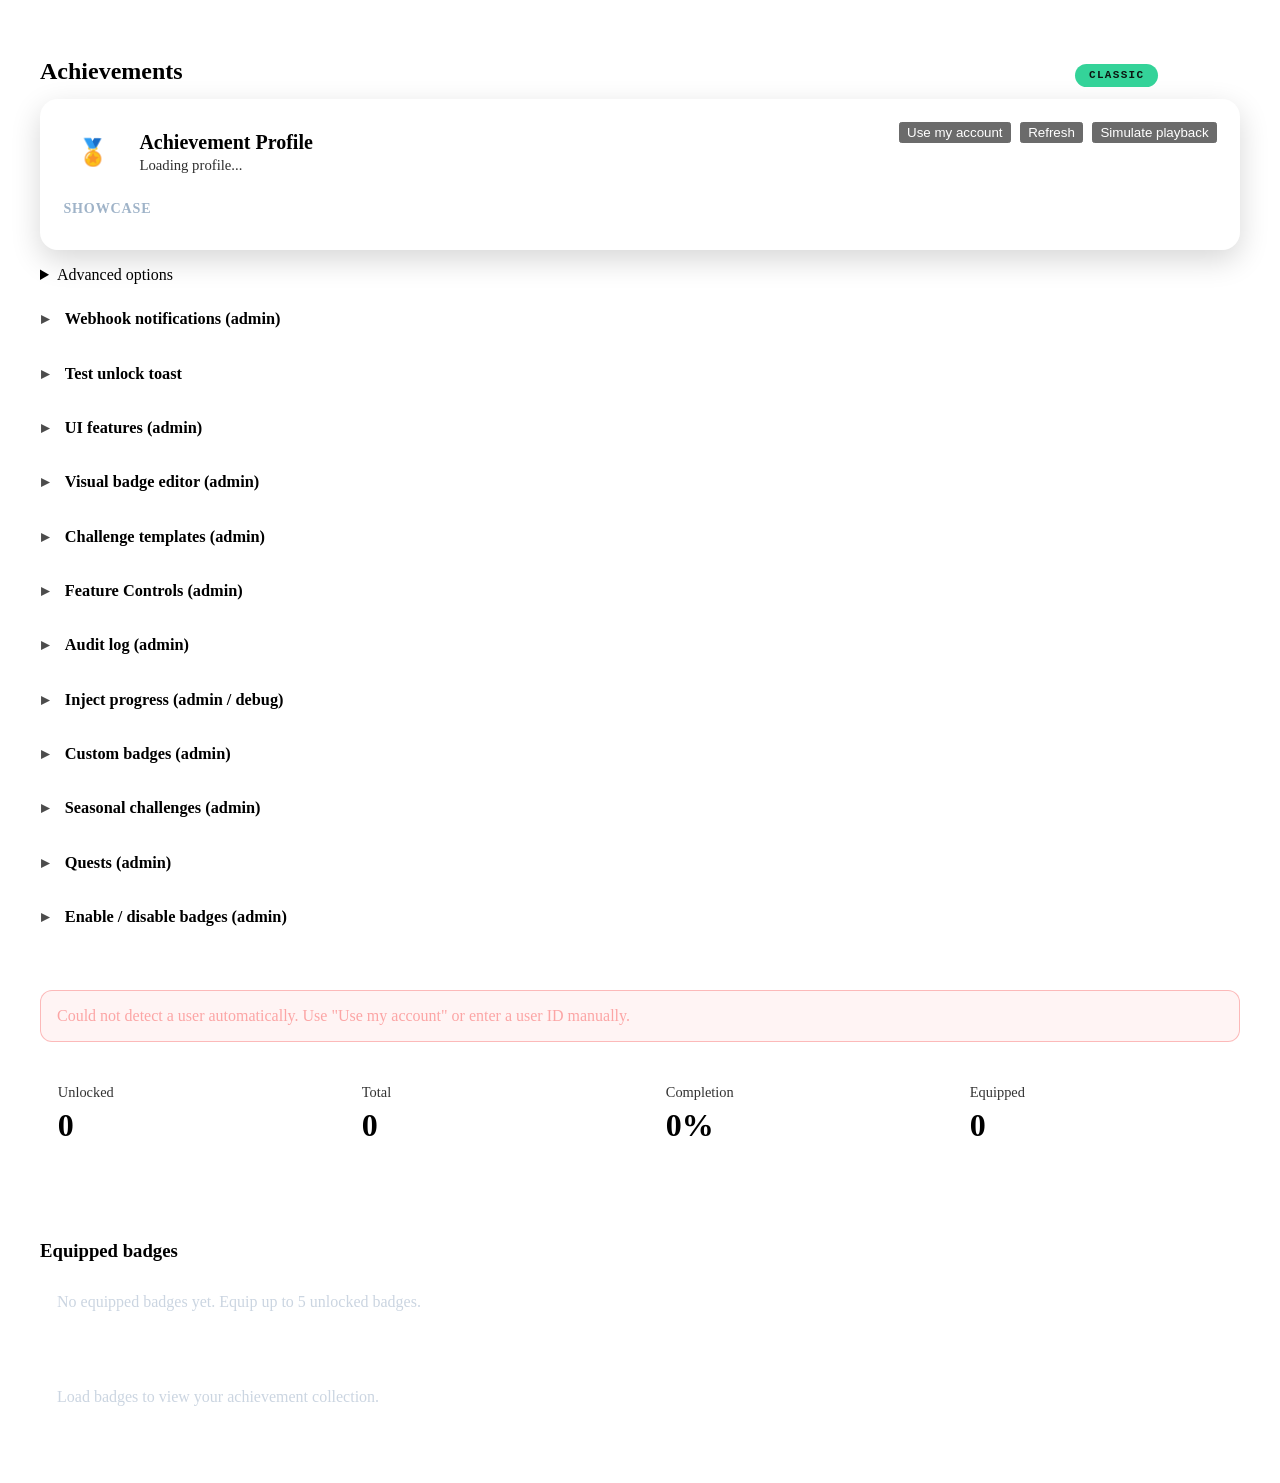
==== Jellyfin.Plugin.AchievementBadges/Pages/index.html @ b5dee89a "v1.9.2: fix admin Classic + last-watched accuracy - Admin Classic toggle was broken: body[data-ab-st" ====
<div id="AchievementBadgesPage"
     data-role="page"
     class="page type-interior"
     data-require="emby-button,emby-input">

<style>
#AchievementBadgesPage{
padding:2em;
}

.abHero{
display:flex;
justify-content:space-between;
align-items:flex-start;
flex-wrap:wrap;
gap:1em;
padding:1.4em;
border-radius:18px;
background:rgba(255,255,255,0.05);
border:1px solid rgba(255,255,255,0.12);
box-shadow:0 10px 30px rgba(0,0,0,0.16);
}

.abHeroLeft{
display:flex;
align-items:center;
gap:1em;
min-width:260px;
}

.abHeroIcon{
width:60px;
height:60px;
border-radius:999px;
display:flex;
align-items:center;
justify-content:center;
background:rgba(255,255,255,0.1);
font-size:1.6em;
flex-shrink:0;
}

.abHeroTitle{
font-size:1.25em;
font-weight:700;
line-height:1.2;
}

.abHeroSubtitle{
font-size:0.92em;
opacity:0.82;
margin-top:0.2em;
}

.abHeroActions{
display:flex;
gap:0.6em;
flex-wrap:wrap;
align-items:center;
}

.abShowcaseWrap{
margin-top:1.1em;
}

.abSectionEyebrow{
font-size:0.88em;
font-weight:700;
letter-spacing:0.06em;
text-transform:uppercase;
color:#9fb3c8;
margin-bottom:0.7em;
}

.abShowcase{
display:grid;
grid-template-columns:repeat(auto-fill,minmax(190px,1fr));
gap:0.8em;
}

.abShowcaseCard{
display:flex;
align-items:center;
gap:0.6em;
padding:0.7em;
border-radius:12px;
border:1px solid rgba(255,255,255,0.12);
background:rgba(255,255,255,0.04);
}

.abShowcaseIcon{
width:36px;
height:36px;
border-radius:999px;
display:flex;
align-items:center;
justify-content:center;
background:rgba(255,255,255,0.08);
font-size:1.05em;
flex-shrink:0;
}

.abStats{
margin-top:1.5em;
display:grid;
grid-template-columns:repeat(auto-fit,minmax(220px,1fr));
gap:1em;
}

.abStatCard{
padding:1.05em;
border-radius:14px;
border:1px solid rgba(255,255,255,0.12);
background:rgba(255,255,255,0.04);
}

.abStatTitle{
font-size:0.9em;
opacity:0.8;
}

.abStatValue{
font-size:2em;
font-weight:700;
line-height:1.1;
margin-top:0.2em;
}

.abTabs{
margin-top:1.5em;
display:flex;
gap:0.65em;
flex-wrap:wrap;
}

.abTab{
padding:0.55em 0.95em;
border-radius:10px;
border:1px solid rgba(255,255,255,0.12);
background:rgba(255,255,255,0.04);
cursor:pointer;
font-weight:700;
color:#fff;
}

.abTab.active{
background:rgba(255,255,255,0.12);
}

.abPanel{
margin-top:1.5em;
}

.abCardPanel{
padding:1.1em;
border-radius:14px;
border:1px solid rgba(255,255,255,0.12);
background:rgba(255,255,255,0.03);
}

.abBadgeGrid{
margin-top:1.2em;
display:grid;
grid-template-columns:repeat(auto-fill,minmax(270px,1fr));
gap:1em;
}

.abBadgeCard{
padding:1em;
border-radius:12px;
border:1px solid rgba(255,255,255,0.12);
background:rgba(255,255,255,0.03);
}

.abBadgeHeader{
display:flex;
gap:0.8em;
align-items:center;
margin-bottom:0.7em;
}

.abBadgeIcon{
width:42px;
height:42px;
border-radius:999px;
display:flex;
align-items:center;
justify-content:center;
background:rgba(255,255,255,0.1);
font-size:1.2em;
flex-shrink:0;
}

.abBadgeTitle{
font-size:1.05em;
font-weight:700;
line-height:1.2;
}

.abBadgeMeta{
font-size:0.92em;
opacity:0.9;
}

.abProgressWrap{
margin-top:0.7em;
}

.abProgressText{
display:flex;
justify-content:space-between;
font-size:0.92em;
margin-bottom:0.35em;
opacity:0.82;
}

.abProgressBar{
height:10px;
border-radius:999px;
overflow:hidden;
background:#0f1318;
border:1px solid rgba(255,255,255,0.1);
}

.abProgressFill{
height:100%;
background:#60a5fa;
}

.abBadgeDescription{
margin-top:0.55em;
line-height:1.45;
}

.abBadgeFooter{
margin-top:0.8em;
display:flex;
justify-content:space-between;
align-items:center;
gap:0.6em;
flex-wrap:wrap;
}

.abUnlocked{
color:#4ade80;
font-weight:700;
}

.abLocked{
color:#f87171;
font-weight:700;
}

.rarity-common{color:#9fb3c8}
.rarity-uncommon{color:#34d399}
.rarity-rare{color:#60a5fa}
.rarity-epic{color:#a78bfa}
.rarity-legendary{color:#fbbf24}
.rarity-mythic{color:#f43f5e}

#abStatus{
margin-top:1em;
min-height:1.4em;
}

#abError{
display:none;
margin-top:1em;
padding:1em;
border:1px solid rgba(248,113,113,0.45);
border-radius:12px;
background:rgba(248,113,113,0.08);
color:#fca5a5;
}

#abAdvanced{
margin-top:1em;
}

#abEquippedEmpty,
#abEmpty{
padding:1em;
border:1px dashed rgba(255,255,255,0.16);
border-radius:12px;
color:#cbd5e1;
}

.abLeaderboardRow{
display:flex;
justify-content:space-between;
gap:1em;
padding:0.75em 0;
border-bottom:1px solid rgba(255,255,255,0.08);
}

.abLeaderboardRow:last-child{
border-bottom:none;
}

.abMuted{
opacity:0.8;
}

.abBtn{
padding:0.45em 0.7em;
border-radius:8px;
border:1px solid rgba(255,255,255,0.14);
background:rgba(255,255,255,0.05);
color:#fff;
cursor:pointer;
}

@media (max-width: 900px){
#AchievementBadgesPage{
padding:1em;
}
}

#AchievementBadgesPage{color-scheme:dark;}

#AchievementBadgesPage details.abAdminSection{
border:1px solid rgba(255,255,255,0.12);
border-radius:12px;
background:rgba(255,255,255,0.03);
margin-top:1em;
transition:border-color 0.2s, background 0.2s;
overflow:hidden;
}
#AchievementBadgesPage details.abAdminSection:hover{
border-color:rgba(255,255,255,0.2);
}
#AchievementBadgesPage details.abAdminSection[open]{
border-color:rgba(102,126,234,0.4);
background:rgba(255,255,255,0.05);
}
#AchievementBadgesPage details.abAdminSection summary{
list-style:none;
padding:1em 1.25em;
cursor:pointer;
font-weight:600;
font-size:1.02em;
display:flex;
align-items:center;
gap:0.6em;
user-select:none;
}
#AchievementBadgesPage details.abAdminSection summary::-webkit-details-marker{display:none;}
#AchievementBadgesPage details.abAdminSection summary::before{
content:"\25B8";
display:inline-block;
transition:transform 0.25s;
opacity:0.7;
width:14px;
}
#AchievementBadgesPage details.abAdminSection[open] summary::before{
transform:rotate(90deg);
}
#AchievementBadgesPage details.abAdminSection > div{
padding:0 1.25em 1.25em 1.25em;
}
#AchievementBadgesPage details.abAdminSection input[type="text"],
#AchievementBadgesPage details.abAdminSection input[type="url"],
#AchievementBadgesPage details.abAdminSection input[type="number"],
#AchievementBadgesPage details.abAdminSection select,
#AchievementBadgesPage details.abAdminSection textarea{
width:100%;
padding:0.55em 0.75em;
border-radius:8px;
border:1px solid rgba(255,255,255,0.18);
background:rgba(10,13,20,0.6);
color:inherit;
font-family:inherit;
font-size:0.9em;
margin-top:0.2em;
transition:border-color 0.15s,box-shadow 0.15s;
}
#AchievementBadgesPage details.abAdminSection input:focus,
#AchievementBadgesPage details.abAdminSection select:focus,
#AchievementBadgesPage details.abAdminSection textarea:focus{
outline:none;
border-color:#667eea;
box-shadow:0 0 0 3px rgba(102,126,234,0.2);
}
#AchievementBadgesPage details.abAdminSection label{
display:block;
margin-bottom:0.75em;
font-size:0.9em;
opacity:0.9;
}
#AchievementBadgesPage details.abAdminSection p.secondaryText{
font-size:0.88em;
line-height:1.5;
opacity:0.75;
}
#AchievementBadgesPage details.abAdminSection code{
background:rgba(255,255,255,0.08);
padding:0.1em 0.4em;
border-radius:4px;
font-size:0.88em;
}

/* =========================================================================
   v1.8.43 base styles — apply in BOTH classic and revamp.
   - Hide any revamp-only wrapper / tier-section DOM if it leaks into
     Classic (defensive: revertRestructure should clean these up, but if
     anything survives, this nukes the visual).
   - Style the toggle so it looks decent in BOTH modes.
   ========================================================================= */

/* Defensive: hide leftover revamp-only structures whenever the page is
   NOT in revamp mode. data-ab-style="revamp" is the discriminator. */
#AchievementBadgesPage:not([data-ab-style="revamp"]) #abPluginHero,
#AchievementBadgesPage:not([data-ab-style="revamp"]) #abAdminGroups,
#AchievementBadgesPage:not([data-ab-style="revamp"]) #abPersonalSection,
#AchievementBadgesPage:not([data-ab-style="revamp"]) #abHeroStrip,
#AchievementBadgesPage:not([data-ab-style="revamp"]) #abBentoRow,
#AchievementBadgesPage:not([data-ab-style="revamp"]) #abFilterStrip,
#AchievementBadgesPage:not([data-ab-style="revamp"]) #abAdminDrawer,
#AchievementBadgesPage:not([data-ab-style="revamp"]) .abTierSection,
#AchievementBadgesPage:not([data-ab-style="revamp"]) .abTierHeader,
#AchievementBadgesPage:not([data-ab-style="revamp"]) .abTierGrid {
    display: none !important;
}
#AchievementBadgesPage:not([data-ab-style="revamp"]) summary > .abPanelGlyph {
    display: none !important;
}

/* (v1.8.43 had a `display: revert !important` block here that was
   accidentally overriding v1.8.10's `display: grid` on .abStats and
   `display: flex` on .abTabs — making them stack as plain blocks in
   Classic mode. The originals were never hidden in Classic anyway,
   so the whole block was unnecessary. Removed in v1.8.44.) */

/* Toggle host styling that works in both modes (lives outside the
   revamp-scoped CSS so Classic gets it too).
   v1.8.45: add breathing room at the top so the toggle isn't crammed
   against the page-chrome border. */
#abStyleToggleHost{
    display:inline-flex;
    align-items:center;
    gap:2px;
    padding:3px;
    margin-top:0.5em;
    border-radius:999px;
    background:rgba(255,255,255,0.05);
    border:1px solid rgba(255,255,255,0.12);
}
/* Push the whole title-row down a touch so the toggle (and the page
   title in classic) breathe below Jellyfin's top chrome. */
#AchievementBadgesPage > div[data-role="content"] > div.content-primary > div.verticalSection > div[style*="max-width"] > div:first-child{
    padding-top:0.75em;
    margin-bottom:0.5em;
}
#abStyleToggleHost button{
    appearance:none;
    background:transparent;
    border:0;
    color:rgba(255,255,255,0.6);
    padding:6px 14px;
    font:600 11px/1 ui-monospace, "SF Mono", Menlo, monospace;
    letter-spacing:0.12em;
    text-transform:uppercase;
    border-radius:999px;
    cursor:pointer;
    transition:color 180ms ease, background 180ms ease;
}
#abStyleToggleHost button:hover{
    color:rgba(255,255,255,0.9);
    background:rgba(255,255,255,0.04);
}
#abStyleToggleHost button[aria-pressed="true"]{
    color:#0c1611;
    background:#34d399;
}
</style>

<script>
/* =============================================================================
   v1.8.25 revamp bootstrap
   =============================================================================
   - Loads styles-revamp.css conditionally based on localStorage.
   - Restructures the DOM into the new editorial-split + bento layout.
   - Generates the completion arc (SVG donut), recent-activity timeline,
     next-milestones progress bars, and tier-breakdown chart from live data.
   - Wraps the existing <details> admin sections into a slide-in drawer.
   - Wires a search box + tier filter chips on the badge grid.
   - Reversible: toggling back to Classic restores the v1.8.10 DOM exactly.
   ============================================================================= */
(function () {
    var STORE_KEY = 'ab-style-pref';
    var pref;
    try { pref = localStorage.getItem(STORE_KEY) || 'classic'; }
    catch (_) { pref = 'classic'; }

    function getApi() {
        return window.ApiClient || (window.parent && window.parent.ApiClient) || null;
    }
    /* Cache-bust the CSS URL on every page render. Jellyfin's service
       worker caches static plugin assets, so even with `Cache-Control:
       no-cache` on the response the SW can hold onto an old copy. A
       query param + Date.now() forces the SW to bypass cache and fetch
       fresh on every reload. */
    // v1.9.0: version-only cache bust (no `t=Date.now()`). Combined with the
    // controller's `Cache-Control: public, max-age=86400, immutable`, browsers
    // now cache assets across page loads. Plugin updates change the v= and
    // produce a fresh URL, naturally busting the cache.
    var CSS_BUST = 'v=1.9.2';
    function cssUrl() {
        var ac = getApi();
        var base;
        if (ac && typeof ac.getUrl === 'function') {
            base = ac.getUrl('Plugins/AchievementBadges/client-script/styles-revamp');
        } else {
            base = '/Plugins/AchievementBadges/client-script/styles-revamp';
        }
        return base + (base.indexOf('?') >= 0 ? '&' : '?') + CSS_BUST;
    }
    function ensureCss() {
        if (document.getElementById('abRevampCss')) return;
        var l = document.createElement('link');
        l.id = 'abRevampCss'; l.rel = 'stylesheet'; l.href = cssUrl();
        document.head.appendChild(l);
    }

    function applyPref(next) {
        var page = document.getElementById('AchievementBadgesPage');
        if (next === 'revamp') {
            ensureCss();
            if (page) page.setAttribute('data-ab-style', 'revamp');
            try { bootRestructure(); } catch (_) {}
        } else {
            try { revertRestructure(); } catch (_) {}
            if (page) page.removeAttribute('data-ab-style');
            var ex = document.getElementById('abRevampCss');
            if (ex) ex.parentNode.removeChild(ex);
        }
        /* v1.9.2: also sync body[data-ab-style] so Revamp CSS scoped to
           ancestor selectors (the friends drawer, page-level rules) doesn't
           leak from a prior /achievements Revamp visit into Classic admin.
           Without this, toggling Classic on admin still left body with
           data-ab-style="revamp" from earlier — Revamp rules kept matching
           via the body ancestor and hid the badge grid. */
        try {
            if (next === 'revamp') {
                document.body.setAttribute('data-ab-style', 'revamp');
            } else {
                document.body.removeAttribute('data-ab-style');
            }
        } catch (_) {}
        try { localStorage.setItem(STORE_KEY, next); } catch (_) {}
        var host = document.getElementById('abStyleToggleHost');
        if (host) host.querySelectorAll('button[data-style]').forEach(function (b) {
            b.setAttribute('aria-pressed', b.getAttribute('data-style') === next ? 'true' : 'false');
        });
    }
    applyPref(pref);

    function mountToggle() {
        var host = document.getElementById('abStyleToggleHost');
        if (!host || host.dataset.abMounted === '1') return;
        host.dataset.abMounted = '1';
        host.innerHTML =
            '<button type="button" data-style="classic" aria-pressed="' + (pref === 'classic' ? 'true' : 'false') + '">Classic</button>' +
            '<button type="button" data-style="revamp"  aria-pressed="' + (pref === 'revamp'  ? 'true' : 'false') + '">Revamp</button>';
        host.addEventListener('click', function (ev) {
            var btn = ev.target.closest('button[data-style]');
            if (!btn) return;
            var next = btn.getAttribute('data-style');
            pref = next;
            applyPref(next);
        });
    }

    /* --- restructure -------------------------------------------------------- */

    function safeText(id, fallback) {
        var el = document.getElementById(id);
        return el ? (el.textContent || '').trim() : (fallback || '');
    }
    function safeNumber(id, fallback) {
        var t = safeText(id, '');
        var n = parseFloat(t.replace(/[^0-9.\-]/g, ''));
        return isFinite(n) ? n : (fallback != null ? fallback : 0);
    }
    function pluck(card, sel) {
        var el = card.querySelector(sel);
        return el ? el.textContent.trim() : '';
    }
    function rarityOf(card) {
        var tiers = ['mythic','legendary','epic','rare','uncommon','common'];
        for (var i = 0; i < tiers.length; i++) {
            if (card.querySelector('.rarity-' + tiers[i])) return tiers[i];
        }
        return 'common';
    }
    var TIER_ORDER = ['mythic','legendary','epic','rare','uncommon','common'];
    var TIER_LABEL = {mythic:'Mythic', legendary:'Legendary', epic:'Epic', rare:'Rare', uncommon:'Uncommon', common:'Common'};

    /* completion arc — pure SVG donut */
    function makeArc(percent) {
        var size = 200, stroke = 12, r = (size - stroke) / 2;
        var cx = size / 2, cy = size / 2;
        var c = 2 * Math.PI * r;
        var pct = Math.max(0, Math.min(100, percent || 0));
        var off = c - (c * pct / 100);
        return [
            '<svg class="abHeroArcSvg" viewBox="0 0 ', size, ' ', size, '" aria-hidden="true">',
            '<circle class="abHeroArcTrack" cx="', cx, '" cy="', cy, '" r="', r, '"></circle>',
            '<circle class="abHeroArcFill"  cx="', cx, '" cy="', cy, '" r="', r, '"',
                ' stroke-dasharray="', c.toFixed(2), '" stroke-dashoffset="', off.toFixed(2), '"></circle>',
            '</svg>'
        ].join('');
    }

    function buildHero(stats) {
        var pctVal = stats.total > 0 ? (stats.unlocked / stats.total * 100) : 0;
        var pctText = pctVal.toFixed(1).replace(/\.0$/, '') + '%';
        return '' +
            '<aside class="abHeroLeft">' +
                '<div class="abHeroIdentity">' +
                    '<div class="abHeroAvatar">' + (stats.avatar || '🏆') + '</div>' +
                    '<div class="abHeroIdentText">' +
                        '<span class="abEyebrow abHeroEyebrow">Achievements</span>' +
                        '<h1 class="abHeroDisplayName">' + escapeHtml(stats.name || 'Profile') + '</h1>' +
                        '<div class="abHeroSubtext">' + escapeHtml(stats.subtitle || '') + '</div>' +
                    '</div>' +
                '</div>' +
                '<div class="abHeroKpis">' +
                    kpi('Unlocked', stats.unlocked) +
                    kpi('Total', stats.total) +
                    kpi('Equipped', stats.equipped) +
                    kpi('Completion', pctText) +
                '</div>' +
            '</aside>' +
            '<div class="abHeroArc">' +
                makeArc(pctVal) +
                '<div class="abHeroArcCenter">' +
                    '<div class="abHeroArcPct">' + pctText + '</div>' +
                    '<div class="abHeroArcCount">' + stats.unlocked + ' / ' + stats.total + ' unlocked</div>' +
                '</div>' +
            '</div>';
    }
    function kpi(label, value) {
        return '<div class="abHeroKpi">' +
            '<div class="abHeroKpiLabel">' + label + '</div>' +
            '<div class="abHeroKpiValue">' + escapeHtml(String(value)) + '</div>' +
        '</div>';
    }
    function escapeHtml(s) { var d = document.createElement('div'); d.textContent = s == null ? '' : String(s); return d.innerHTML; }

    /* v1.8.46: count-up animator for KPI numerals.
       Walks every .abPluginHeroKpiValue / .abPersonalKpiValue inside the
       given root, parses the numeric portion, and animates from 0 → target
       over ~700ms with a cubic ease-out curve. Non-numeric values
       (e.g. "Active", "—") are left untouched. Each rebuild starts a fresh
       animation; in-flight ones are cancelled via dataset bookkeeping so we
       never double-tween. Respects prefers-reduced-motion. */
    function countUpKpis(root) {
        if (!root) return;
        var reduce = window.matchMedia && window.matchMedia('(prefers-reduced-motion: reduce)').matches;
        var nodes = root.querySelectorAll('.abPluginHeroKpiValue, .abPersonalKpiValue');
        Array.prototype.forEach.call(nodes, function (el) {
            var raw = (el.textContent || '').trim();
            // Only animate if it's a plain integer / decimal number.
            if (!/^-?\d+(?:\.\d+)?$/.test(raw)) return;
            var target = parseFloat(raw);
            if (!isFinite(target)) return;
            // Cancel any in-flight tween on this node.
            var prev = el.dataset.abAnim;
            if (prev) cancelAnimationFrame(parseInt(prev, 10));
            if (reduce) { el.textContent = String(target); return; }
            var isInt = Number.isInteger(target);
            var dur = 700;
            var begin = null;
            function step(t) {
                if (begin === null) begin = t;
                var p = Math.min(1, (t - begin) / dur);
                /* easeOutCubic */
                var eased = 1 - Math.pow(1 - p, 3);
                var v = target * eased;
                el.textContent = isInt ? String(Math.round(v)) : v.toFixed(1);
                if (p < 1) {
                    el.dataset.abAnim = String(requestAnimationFrame(step));
                } else {
                    el.textContent = String(target);
                    delete el.dataset.abAnim;
                }
            }
            el.textContent = '0';
            el.dataset.abAnim = String(requestAnimationFrame(step));
        });
    }

    function buildBento(cards) {
        // Recent activity: pull last 5 unlocked cards by reading existing data.
        var activity = cards.filter(function (c) { return c.querySelector('.abUnlocked'); }).slice(0, 5);
        // Next milestones: pull 3 locked cards (we don't know progress, so use placeholders).
        var next = cards.filter(function (c) { return !c.querySelector('.abUnlocked'); }).slice(0, 3);
        // Tier counts.
        var counts = { mythic:0, legendary:0, epic:0, rare:0, uncommon:0, common:0 };
        var unlocked = { mythic:0, legendary:0, epic:0, rare:0, uncommon:0, common:0 };
        cards.forEach(function (c) {
            var t = rarityOf(c);
            counts[t]++;
            if (c.querySelector('.abUnlocked')) unlocked[t]++;
        });

        return '' +
            '<section class="abBentoCard">' +
                '<h3 class="abBentoTitle">Recent activity<span class="abBentoSub">Last unlocks</span></h3>' +
                '<ul class="abActivityList">' +
                    (activity.length ? activity.map(function (c) {
                        var icon = pluck(c, '.abBadgeIcon') || '◆';
                        return '<li class="abActivityRow">' +
                            '<div class="abActivityIcon">' + icon + '</div>' +
                            '<div>' +
                                '<div class="abActivityName">' + escapeHtml(pluck(c, '.abBadgeTitle')) + '</div>' +
                                '<div class="abActivityTier">' + escapeHtml(rarityOf(c)) + '</div>' +
                            '</div>' +
                            '<div class="abActivityTime">recent</div>' +
                        '</li>';
                    }).join('') : '<li class="abActivityRow"><div></div><div class="abActivityName" style="opacity:.6">No unlocks yet — start watching.</div><div></div></li>') +
                '</ul>' +
            '</section>' +
            '<section class="abBentoCard">' +
                '<h3 class="abBentoTitle">Next up<span class="abBentoSub">Closest to unlock</span></h3>' +
                '<ul class="abMilestoneList">' +
                    (next.length ? next.map(function (c, i) {
                        var pct = [78, 54, 32][i] || 30;  // visual placeholder; real progress wire later
                        return '<li class="abMilestoneRow">' +
                            '<div class="abMilestoneTop">' +
                                '<span class="abMilestoneName">' + escapeHtml(pluck(c, '.abBadgeTitle')) + '</span>' +
                                '<span class="abMilestoneNum">' + pct + '%</span>' +
                            '</div>' +
                            '<div class="abMilestoneTrack"><div class="abMilestoneFill" style="--rv-target:' + (pct / 100) + '"></div></div>' +
                        '</li>';
                    }).join('') : '<li class="abMilestoneRow"><span class="abMilestoneName" style="opacity:.6">All caught up.</span></li>') +
                '</ul>' +
            '</section>' +
            '<section class="abBentoCard">' +
                '<h3 class="abBentoTitle">Tier breakdown<span class="abBentoSub">By rarity</span></h3>' +
                '<ul class="abTierBreakdown">' +
                    TIER_ORDER.map(function (t) {
                        var total = counts[t]; if (!total) return '';
                        var got = unlocked[t]; var pct = total > 0 ? got / total : 0;
                        return '<li class="abTierBreakdownRow t-' + t + '">' +
                            '<div class="abTierBreakdownLabel">' + TIER_LABEL[t] + '</div>' +
                            '<div class="abTierBreakdownNum">' + got + ' / ' + total + '</div>' +
                            '<div class="abTierBreakdownTrack"><div class="abTierBreakdownFill" style="--rv-target:' + pct + '"></div></div>' +
                        '</li>';
                    }).join('') +
                '</ul>' +
            '</section>';
    }

    function buildFilters(counts) {
        var totalAll = TIER_ORDER.reduce(function (a, t) { return a + (counts[t] || 0); }, 0);
        return '' +
            '<div class="abFilterSearch"><input type="search" id="abFilterInput" placeholder="Search badges..." aria-label="Search badges" /></div>' +
            '<div class="abFilterChips" role="group" aria-label="Filter by rarity">' +
                '<button type="button" class="abFilterChip" data-tier="all" aria-pressed="true">All<span class="abFilterChipCount">' + totalAll + '</span></button>' +
                TIER_ORDER.map(function (t) {
                    if (!counts[t]) return '';
                    return '<button type="button" class="abFilterChip" data-tier="' + t + '" aria-pressed="false">' + TIER_LABEL[t] + '<span class="abFilterChipCount">' + counts[t] + '</span></button>';
                }).join('') +
            '</div>' +
            '<button type="button" id="abAdminOpen">Admin</button>';
    }

    /* main restructure */
    /* v1.8.26: ADMIN-FIRST restructure.
       Plugin admin tools become PRIMARY content. The 13 admin <details>
       are exposed as inline cards in 4 thematic groups. The personal
       achievement view is a clearly demoted secondary section below. */

    /* Phosphor-style 1.5-stroke 24-viewBox SVG icons. Each icon is the
       inner content of an <svg viewBox="0 0 24 24"> — strokes inherit
       currentColor so the panel's group accent flows through. */
    var ADMIN_ICONS = {
        gear:    '<path d="M12 8v0m0 8v0M9.4 9.4l-1.5-1.5M16.1 16.1l-1.5-1.5M9.4 14.6l-1.5 1.5M16.1 7.9l-1.5 1.5M8 12H6m12 0h-2"/><circle cx="12" cy="12" r="3.5"/><path d="M12 3v2m0 14v2M3 12h2m14 0h2M5.6 5.6l1.4 1.4M17 17l1.4 1.4M5.6 18.4 7 17M17 7l1.4-1.4"/>',
        toggle:  '<rect x="3" y="8" width="18" height="8" rx="4"/><circle cx="16" cy="12" r="2.5"/>',
        monitor: '<rect x="3" y="4" width="18" height="13" rx="2"/><path d="M9 21h6M12 17v4"/>',
        link:    '<path d="M10.5 13.5a4 4 0 0 0 5.66 0l3-3a4 4 0 1 0-5.66-5.66l-1 1"/><path d="M13.5 10.5a4 4 0 0 0-5.66 0l-3 3a4 4 0 1 0 5.66 5.66l1-1"/>',
        bell:    '<path d="M6 8a6 6 0 1 1 12 0c0 7 3 7 3 9H3c0-2 3-2 3-9Z"/><path d="M10 21a2 2 0 0 0 4 0"/>',
        palette: '<path d="M12 3a9 9 0 1 0 0 18c1.5 0 2-1 2-2 0-1.5-1-1.5-1-3 0-1 1-2 2-2h2a4 4 0 0 0 4-4 9 9 0 0 0-9-7Z"/><circle cx="7.5" cy="11" r="1.2"/><circle cx="11" cy="7" r="1.2"/><circle cx="16" cy="9" r="1.2"/>',
        plus:    '<rect x="3" y="3" width="18" height="18" rx="3"/><path d="M12 8v8M8 12h8"/>',
        sliders: '<path d="M4 6h12M20 6h0M4 12h6M14 12h6M4 18h12M20 18h0"/><circle cx="18" cy="6" r="2"/><circle cx="12" cy="12" r="2"/><circle cx="18" cy="18" r="2"/>',
        list:    '<path d="M9 6h11M9 12h11M9 18h11"/><path d="m4 5.5 1 1 2-2M4 11.5l1 1 2-2M4 17.5l1 1 2-2"/>',
        calendar:'<rect x="3" y="5" width="18" height="16" rx="2"/><path d="M3 10h18M8 3v4M16 3v4"/>',
        map:     '<path d="m3 6 6-3 6 3 6-3v15l-6 3-6-3-6 3z"/><path d="M9 3v15M15 6v15"/>',
        file:    '<path d="M14 3H7a2 2 0 0 0-2 2v14a2 2 0 0 0 2 2h10a2 2 0 0 0 2-2V8z"/><path d="M14 3v5h5M9 13h6M9 17h4"/>',
        sync:    '<path d="M3 12a9 9 0 0 1 15-6.7L21 8"/><path d="M21 4v4h-4"/><path d="M21 12a9 9 0 0 1-15 6.7L3 16"/><path d="M3 20v-4h4"/>'
    };
    function iconSvg(name) {
        return '<span class="abPanelGlyph"><svg viewBox="0 0 24 24" aria-hidden="true">' +
               (ADMIN_ICONS[name] || ADMIN_ICONS.gear) + '</svg></span>';
    }

    var ADMIN_MAP = {
        'admin.section_advanced':            { group: 1, icon: 'sliders' },
        'admin.section_feature_controls':    { group: 1, icon: 'toggle' },
        'admin.section_ui_features':         { group: 1, icon: 'monitor' },
        'admin.section_webhook':             { group: 2, icon: 'link' },
        'admin.section_test_toast':          { group: 2, icon: 'bell' },
        'admin.section_visual_badge_editor': { group: 3, icon: 'palette' },
        'admin.section_custom_badges':       { group: 3, icon: 'plus' },
        'admin.section_enable_disable_badges':{ group: 3, icon: 'toggle' },
        'admin.section_challenge_templates': { group: 3, icon: 'list' },
        'admin.section_seasonal_challenges': { group: 3, icon: 'calendar' },
        'admin.section_quests':              { group: 3, icon: 'map' },
        'admin.section_audit_log':           { group: 4, icon: 'file' },
        'admin.section_inject_progress':     { group: 4, icon: 'sync' }
    };
    var ADMIN_GROUPS = [
        null,
        { num: '01', title: 'Plugin essentials',     sub: 'core configuration',                 cols: 'cols-3' },
        { num: '02', title: 'Notifications & test',  sub: 'webhooks, toasts',                    cols: 'cols-2' },
        { num: '03', title: 'Badge management',      sub: 'definitions, quests, challenges',     cols: 'cols-3' },
        { num: '04', title: 'Maintenance',           sub: 'audit, history',                      cols: 'cols-2' }
    ];

    function buildPluginHero(plugin) {
        var s = plugin || {};
        return '' +
            /* v1.8.47: section number marker — unifies the editorial mono
               numbering already used on admin groups (01-04) and personal (05). */
            '<span class="abPluginHeroSectionNum">00 / PLUGIN OVERVIEW</span>' +
            '<div class="abPluginHeroHead">' +
                '<div class="abPluginHeroIdent">' +
                    '<span class="abEyebrow">Plugin admin</span>' +
                    '<h1 class="abPluginHeroTitle">Achievement Badges</h1>' +
                    '<div class="abPluginHeroMeta">' +
                        '<span><span class="abStatusDot"></span>' + escapeHtml(s.statusLabel || 'Active') + '</span>' +
                        '<span>v' + escapeHtml(s.version || '1.8.26') + '</span>' +
                        '<span>Jellyfin ABI ' + escapeHtml(s.targetAbi || '10.11.0.0') + '</span>' +
                    '</div>' +
                '</div>' +
            '</div>' +
            '<div class="abPluginHeroKpis">' +
                pluginKpi('Users tracked',  s.users    == null ? '—' : s.users,    'profiles') +
                pluginKpi('Badges defined', s.badges   == null ? '—' : s.badges,   'configured') +
                pluginKpi('Unlocks',        s.unlocks  == null ? '—' : s.unlocks,  'recent') +
                pluginKpi('Plugin status',  s.statusLabel || 'Active', 'live') +
            '</div>';
    }
    function pluginKpi(label, value, sub) {
        return '<div class="abPluginHeroKpi">' +
            '<div class="abPluginHeroKpiLabel">' + label + '</div>' +
            '<div class="abPluginHeroKpiValue">' + escapeHtml(String(value)) + '</div>' +
            (sub ? '<div class="abPluginHeroKpiSub">' + sub + '</div>' : '') +
        '</div>';
    }

    function buildPersonalHero(stats) {
        var pctVal = stats.total > 0 ? (stats.unlocked / stats.total * 100) : 0;
        var pctText = pctVal.toFixed(1).replace(/\.0$/, '') + '%';
        var size = 120, sw = 8, r = (size - sw) / 2;
        var c = 2 * Math.PI * r;
        var off = c - (c * pctVal / 100);
        return '' +
            '<div class="abPersonalLeft">' +
                '<div class="abPersonalIdent">' +
                    '<div class="abPersonalAvatar">🏆</div>' +
                    '<div>' +
                        '<div class="abPersonalName">' + escapeHtml(stats.name || 'Profile') + '</div>' +
                        '<div class="abPersonalSub">' + escapeHtml(stats.subtitle || '') + '</div>' +
                    '</div>' +
                '</div>' +
                '<div class="abPersonalKpis">' +
                    '<div class="abPersonalKpi"><div class="abPersonalKpiLabel">Unlocked</div><div class="abPersonalKpiValue">' + stats.unlocked + '</div></div>' +
                    '<div class="abPersonalKpi"><div class="abPersonalKpiLabel">Total</div><div class="abPersonalKpiValue">' + stats.total + '</div></div>' +
                    '<div class="abPersonalKpi"><div class="abPersonalKpiLabel">Equipped</div><div class="abPersonalKpiValue">' + stats.equipped + '</div></div>' +
                '</div>' +
            '</div>' +
            '<div class="abPersonalArc">' +
                '<svg class="abPersonalArcSvg" viewBox="0 0 ' + size + ' ' + size + '">' +
                    '<circle class="abPersonalArcTrack" cx="' + size/2 + '" cy="' + size/2 + '" r="' + r + '"></circle>' +
                    /* v1.8.46: ship the ring "empty" (offset = circumference) and let the
                       CSS keyframe interpolate to the real target via --rv-arc-off. */
                    '<circle class="abPersonalArcFill"  cx="' + size/2 + '" cy="' + size/2 + '" r="' + r + '"' +
                        ' stroke-dasharray="' + c.toFixed(2) + '" stroke-dashoffset="' + c.toFixed(2) + '"' +
                        ' style="--rv-arc-c:' + c.toFixed(2) + ';--rv-arc-off:' + off.toFixed(2) + '"></circle>' +
                '</svg>' +
                '<div class="abPersonalArcCenter">' +
                    '<div class="abPersonalArcPct">' + pctText + '</div>' +
                '</div>' +
            '</div>';
    }

    function restructureDom() {
        var page = document.getElementById('AchievementBadgesPage');
        if (!page) return;
        if (page.getAttribute('data-ab-style') !== 'revamp') return;
        if (page.getAttribute('data-ab-restructured') === '1') return;
        var container = page.querySelector('.verticalSection > div[style*="max-width"]');
        if (!container) return;

        var moved = []; page._abMoved = moved;
        function trackMove(el, target) {
            moved.push({ el: el, parent: el.parentNode, next: el.nextSibling });
            target.appendChild(el);
        }

        var detailsList = Array.prototype.slice.call(container.children).filter(function (n) {
            return n.tagName === 'DETAILS';
        });

        var personalStats = {
            avatar: '🏆',
            name: safeText('abProfileTitle', 'Achievements'),
            subtitle: safeText('abProfileSubtitle', 'Loading…'),
            unlocked: safeNumber('abUnlocked', 0),
            equipped: safeNumber('abEquippedCount', 0),
            total: 0
        };

        // 1. Plugin admin overview hero.
        var pluginHero = document.createElement('section');
        pluginHero.id = 'abPluginHero';
        pluginHero.innerHTML = buildPluginHero({
            version: '1.9.2', targetAbi: '10.11.0.0', statusLabel: 'Active'
        });

        // 2. Admin groups (4 thematic sections, each carries its own
        //    semantic accent via data-group). The 13 admin <details>
        //    are distributed by data-i18n key.
        var adminWrap = document.createElement('div');
        adminWrap.id = 'abAdminGroups';
        var groupBodies = [null];
        for (var gi = 1; gi <= 4; gi++) {
            var meta = ADMIN_GROUPS[gi];
            var groupEl = document.createElement('section');
            groupEl.className = 'abAdminGroup';
            groupEl.setAttribute('data-group', String(gi));
            groupEl.innerHTML =
                '<header class="abAdminGroupHead">' +
                    '<span class="abAdminGroupNum">' + meta.num + '</span>' +
                    '<h2 class="abAdminGroupTitle">' + meta.title + '</h2>' +
                    '<span class="abAdminGroupSub">' + meta.sub + '</span>' +
                '</header>' +
                '<div class="abAdminGroupBody ' + meta.cols + '"></div>';
            adminWrap.appendChild(groupEl);
            groupBodies[gi] = groupEl.querySelector('.abAdminGroupBody');
        }
        detailsList.forEach(function (d) {
            var summary = d.querySelector('summary');
            var key = summary && summary.getAttribute('data-i18n');
            var meta = key ? ADMIN_MAP[key] : null;
            if (summary && !summary.querySelector('.abPanelGlyph')) {
                /* Inject the SVG icon at the start of the summary content,
                   preserving the existing label text + i18n attribute. */
                summary.insertAdjacentHTML('afterbegin',
                    iconSvg(meta ? meta.icon : 'gear'));
            }
            if (meta) {
                trackMove(d, groupBodies[meta.group]);
            } else {
                trackMove(d, groupBodies[4]);
            }
        });

        // 3. Personal section (DEMOTED, at the bottom).
        var personalSection = document.createElement('section');
        personalSection.id = 'abPersonalSection';
        var personalEyebrow = document.createElement('header');
        personalEyebrow.className = 'abPersonalEyebrow';
        personalEyebrow.innerHTML =
            '<span class="abPersonalEyebrowNum">05</span>' +
            '<h2 class="abPersonalEyebrowTitle">Your achievements</h2>' +
            '<span class="abPersonalEyebrowSub">admin operator view</span>';
        personalSection.appendChild(personalEyebrow);

        var personalHero = document.createElement('div');
        personalHero.id = 'abPersonalHero';
        personalHero.innerHTML = buildPersonalHero(personalStats);
        personalSection.appendChild(personalHero);

        var filterStrip = document.createElement('div');
        filterStrip.id = 'abFilterStrip';
        filterStrip.innerHTML = buildFilters({});
        personalSection.appendChild(filterStrip);

        // 4. Insert the new structure into the page.
        var heroOriginal  = container.querySelector('#abProfileHero');
        var statsOriginal = container.querySelector('.abStats');
        var anchor = heroOriginal || container.firstChild;
        if (anchor && anchor.parentNode === container) {
            container.insertBefore(pluginHero,       anchor);
            container.insertBefore(adminWrap,        anchor);
            container.insertBefore(personalSection,  anchor);
        } else {
            container.appendChild(pluginHero);
            container.appendChild(adminWrap);
            container.appendChild(personalSection);
        }

        // 5. Move tab panels (#abPanelBadges/Leaderboard/Stats) into personalSection.
        ['#abPanelBadges', '#abPanelLeaderboard', '#abPanelStats'].forEach(function (sel) {
            var el = container.querySelector(sel);
            if (el) trackMove(el, personalSection);
        });

        // 6. Hide the original hero + stats grid (they hold ids the page JS reads).
        function hide(el) {
            if (!el) return;
            moved.push({ el: el, parent: el.parentNode, next: el.nextSibling });
            el.style.display = 'none';
            el.dataset.abHidden = '1';
        }
        hide(heroOriginal);
        hide(statsOriginal);

        // 7. Wire interactions (filters only — drawer is gone in v1.8.26).
        wireFilters(filterStrip);

        // 8. Group + filter the grid as cards land. Re-render personal hero
        //    + plugin KPIs as numbers become available.
        var gridEl = document.getElementById('abGrid');
        if (gridEl) {
            var groupTimer;
            function rebuild() {
                clearTimeout(groupTimer);
                groupTimer = setTimeout(function () {
                    if (gridEl.dataset.abGrouping === '1') return;
                    var cards = collectAllCards(gridEl);
                    var counts = countByTier(cards);
                    personalStats.total = cards.length;
                    personalStats.unlocked = cards.filter(function (c) { return c.querySelector('.abUnlocked'); }).length;
                    personalStats.equipped = safeNumber('abEquippedCount', personalStats.equipped);
                    personalStats.name = safeText('abProfileTitle', personalStats.name);
                    personalStats.subtitle = safeText('abProfileSubtitle', personalStats.subtitle);
                    personalHero.innerHTML = buildPersonalHero(personalStats);
                    // refresh plugin KPIs with what we know now
                    pluginHero.innerHTML = buildPluginHero({
                        version: '1.9.2', targetAbi: '10.11.0.0', statusLabel: 'Active',
                        badges: cards.length || '—',
                        unlocks: personalStats.unlocked || '—'
                    });
                    /* v1.8.46: animate KPI numerals from 0 → target. Skipped
                       for non-numeric values like "Active" or em dashes. */
                    countUpKpis(pluginHero);
                    countUpKpis(personalHero);
                    filterStrip.innerHTML = buildFilters(counts);
                    wireFilters(filterStrip);
                    groupGrid(gridEl, cards);
                    applyFilter(gridEl, currentFilter, currentSearch);
                }, 80);
            }
            var moGrid = new MutationObserver(function (muts) {
                if (gridEl.dataset.abGrouping === '1') return;
                for (var i = 0; i < muts.length; i++) {
                    if (muts[i].target === gridEl) { rebuild(); return; }
                }
            });
            moGrid.observe(gridEl, { childList: true });
            rebuild();
        }

        page.setAttribute('data-ab-restructured', '1');
    }

    function collectAllCards(grid) {
        var out = [];
        var direct = Array.prototype.slice.call(grid.children).filter(function (n) {
            return n.classList && n.classList.contains('abBadgeCard');
        });
        out = out.concat(direct);
        var nested = grid.querySelectorAll('.abTierGrid > .abBadgeCard');
        Array.prototype.forEach.call(nested, function (c) { out.push(c); });
        return out;
    }
    function countByTier(cards) {
        var c = { mythic:0, legendary:0, epic:0, rare:0, uncommon:0, common:0 };
        cards.forEach(function (card) { c[rarityOf(card)]++; });
        return c;
    }

    function groupGrid(grid, cards) {
        if (!cards.length) return;
        var byTier = { mythic:[], legendary:[], epic:[], rare:[], uncommon:[], common:[] };
        cards.forEach(function (c) { byTier[rarityOf(c)].push(c); });
        grid.dataset.abGrouping = '1';
        try {
            grid.innerHTML = '';
            TIER_ORDER.forEach(function (t) {
                var arr = byTier[t]; if (!arr.length) return;
                var section = document.createElement('section');
                section.className = 'abTierSection abTier-' + t;
                section.dataset.tier = t;
                section.innerHTML =
                    '<header class="abTierHeader">' +
                        '<span class="abTierLabel">' + TIER_LABEL[t] + '</span>' +
                        '<span class="abTierCount">' + arr.length + ' of ' + cards.length + '</span>' +
                    '</header>';
                var inner = document.createElement('div');
                inner.className = 'abTierGrid';
                arr.forEach(function (c) { inner.appendChild(c); });
                section.appendChild(inner);
                grid.appendChild(section);
            });
        } finally {
            setTimeout(function () { grid.dataset.abGrouping = ''; }, 0);
        }
    }

    /* filter state */
    var currentFilter = 'all';
    var currentSearch = '';
    function wireFilters(strip) {
        var input = strip.querySelector('#abFilterInput');
        if (input) {
            input.value = currentSearch;
            input.addEventListener('input', function () {
                currentSearch = (input.value || '').trim().toLowerCase();
                applyFilter(document.getElementById('abGrid'), currentFilter, currentSearch);
            });
        }
        strip.querySelectorAll('.abFilterChip').forEach(function (c) {
            c.setAttribute('aria-pressed', c.getAttribute('data-tier') === currentFilter ? 'true' : 'false');
            c.addEventListener('click', function () {
                currentFilter = c.getAttribute('data-tier');
                strip.querySelectorAll('.abFilterChip').forEach(function (b) {
                    b.setAttribute('aria-pressed', b === c ? 'true' : 'false');
                });
                applyFilter(document.getElementById('abGrid'), currentFilter, currentSearch);
            });
        });
        var openBtn = strip.querySelector('#abAdminOpen');
        if (openBtn) openBtn.addEventListener('click', function () {
            var dr = document.getElementById('abAdminDrawer');
            if (dr) dr.setAttribute('aria-hidden', 'false');
        });
    }
    function applyFilter(grid, tier, q) {
        if (!grid) return;
        Array.prototype.forEach.call(grid.querySelectorAll('.abBadgeCard'), function (c) {
            var matchTier = tier === 'all' || rarityOf(c) === tier;
            var matchQ = !q || (c.textContent || '').toLowerCase().indexOf(q) >= 0;
            c.dataset.hide = (matchTier && matchQ) ? '' : '1';
        });
        Array.prototype.forEach.call(grid.querySelectorAll('.abTierSection'), function (s) {
            var visible = s.querySelectorAll('.abBadgeCard:not([data-hide="1"])').length;
            s.dataset.empty = visible ? '' : '1';
        });
    }

    function wireDrawer(drawer) {
        drawer.addEventListener('click', function (ev) {
            var t = ev.target;
            if (t && t.dataset && t.dataset.abClose === '1') drawer.setAttribute('aria-hidden', 'true');
        });
        document.addEventListener('keydown', function (ev) {
            if (ev.key === 'Escape' && drawer.getAttribute('aria-hidden') === 'false') drawer.setAttribute('aria-hidden', 'true');
        });
    }

    /* revert (classic toggle) */
    function revertRestructure() {
        var page = document.getElementById('AchievementBadgesPage');
        if (!page) return;
        if (page.getAttribute('data-ab-restructured') !== '1') return;

        // Flatten rarity-grouped grid back to flat cards.
        var grid = document.getElementById('abGrid');
        if (grid) {
            grid.dataset.abGrouping = '1';
            var cards = collectAllCards(grid);
            grid.innerHTML = '';
            cards.forEach(function (c) {
                c.dataset.hide = '';
                grid.appendChild(c);
            });
            grid.dataset.abGrouping = '';
        }

        // Restore moved elements.
        (page._abMoved || []).forEach(function (rec) {
            if (!rec.parent || !rec.el) return;
            if (rec.el.dataset && rec.el.dataset.abHidden === '1') {
                rec.el.style.display = '';
                delete rec.el.dataset.abHidden;
            }
            if (rec.next && rec.next.parentNode === rec.parent) {
                rec.parent.insertBefore(rec.el, rec.next);
            } else {
                rec.parent.appendChild(rec.el);
            }
        });
        page._abMoved = null;

        ['abPluginHero', 'abAdminGroups', 'abPersonalSection',
         'abHeroStrip', 'abBentoRow', 'abFilterStrip', 'abAdminDrawer'].forEach(function (id) {
            var el = document.getElementById(id);
            if (el && el.parentNode) el.parentNode.removeChild(el);
        });
        /* v1.8.43: belt-and-braces — also kill any stray .abTierSection
           anywhere in the document (in case a Mutation Observer / async
           rebuild rebuilt them after our flatten-the-grid step). */
        document.querySelectorAll('.abTierSection').forEach(function (s) {
            if (s.parentNode) s.parentNode.removeChild(s);
        });
        // Clear data-glyph attrs (legacy) AND the injected SVG icons
        document.querySelectorAll('summary[data-glyph]').forEach(function (s) {
            s.removeAttribute('data-glyph');
        });
        document.querySelectorAll('summary > .abPanelGlyph').forEach(function (g) {
            g.parentNode.removeChild(g);
        });
        currentFilter = 'all'; currentSearch = '';
        page.removeAttribute('data-ab-restructured');
        try { restoreParentPadding(); } catch (_) {}
        try { removeBodyClassAndUnwatch(); } catch (_) {}
    }

    /* v1.8.33: walk every ancestor of #AchievementBadgesPage up to <body>
       and zero out horizontal padding/margin/max-width. This defeats any
       Jellyfin admin-shell wrapper that's adding left padding regardless
       of what class it uses, since I don't need to enumerate them.
       Originals are saved on each element so revertRestructure can put
       them back when the user toggles to Classic. */
    function defeatParentPadding() {
        var el = document.getElementById('AchievementBadgesPage');
        if (!el) return;
        if (el.getAttribute('data-ab-style') !== 'revamp') return;

        /* v1.8.34: Jellyfin uses .padded-left and .libraryPage for the
           horizontal/top padding around plugin admin pages. We strip the
           padding directly on those classes wherever they appear, plus
           walk every ancestor up to <body> to neutralize any other
           wrapper that adds horizontal space. */
        var paddedTargets = [];
        /* v1.8.38: also include other Jellyfin wrappers that may carry
           horizontal padding around plugin admin pages. */
        Array.prototype.forEach.call(
            document.querySelectorAll(
                '.padded-left, .libraryPage, .dashboardSection, .dashboardSections, ' +
                '.pageContainer, .dashboardWrapper, .scrollSlider, .pageWithAbsoluteTabs'
            ),
            function (n) { paddedTargets.push(n); }
        );
        if (el.classList.contains('padded-left') || el.classList.contains('libraryPage')) {
            paddedTargets.push(el);
        }

        /* v1.8.35: also reset .skinBody (Jellyfin's main wrapper) which has
           `left: 20em` in their stylesheet when the drawer is open. We
           override left/right via `style.setProperty(...important)` so my
           content can centre across the full viewport. */
        Array.prototype.forEach.call(
            document.querySelectorAll('.skinBody, .mainAnimatedPages'),
            function (sb) {
                if (sb.dataset._abOrigLeft === undefined) {
                    sb.dataset._abOrigLeft = sb.style.left || '';
                    sb.dataset._abOrigRight = sb.style.right || '';
                }
                sb.style.setProperty('left',  '0', 'important');
                sb.style.setProperty('right', '0', 'important');
            }
        );

        var p = el.parentElement;
        while (p && p !== document.body && p !== document.documentElement) {
            paddedTargets.push(p);
            p = p.parentElement;
        }

        paddedTargets.forEach(function (n) {
            if (n.dataset._abOrigPl === undefined) {
                n.dataset._abOrigPl = n.style.paddingLeft || '';
                n.dataset._abOrigPr = n.style.paddingRight || '';
                n.dataset._abOrigPt = n.style.paddingTop || '';
                n.dataset._abOrigMl = n.style.marginLeft || '';
                n.dataset._abOrigMr = n.style.marginRight || '';
                n.dataset._abOrigMw = n.style.maxWidth || '';
            }
            n.style.setProperty('padding-left',  '0',    'important');
            n.style.setProperty('padding-right', '0',    'important');
            n.style.setProperty('padding-top',   '0',    'important');
            n.style.setProperty('margin-left',   '0',    'important');
            n.style.setProperty('margin-right',  '0',    'important');
            n.style.setProperty('max-width',     'none', 'important');
        });
    }
    function restoreParentPadding() {
        document.querySelectorAll('[data-_ab-orig-pl]').forEach(function (p) {
            p.style.paddingLeft  = p.dataset._abOrigPl || '';
            p.style.paddingRight = p.dataset._abOrigPr || '';
            p.style.paddingTop   = p.dataset._abOrigPt || '';
            p.style.marginLeft   = p.dataset._abOrigMl || '';
            p.style.marginRight  = p.dataset._abOrigMr || '';
            p.style.maxWidth     = p.dataset._abOrigMw || '';
            delete p.dataset._abOrigPl;
            delete p.dataset._abOrigPr;
            delete p.dataset._abOrigPt;
            delete p.dataset._abOrigMl;
            delete p.dataset._abOrigMr;
            delete p.dataset._abOrigMw;
        });
        document.querySelectorAll('[data-_ab-orig-left]').forEach(function (sb) {
            sb.style.left  = sb.dataset._abOrigLeft  || '';
            sb.style.right = sb.dataset._abOrigRight || '';
            delete sb.dataset._abOrigLeft;
            delete sb.dataset._abOrigRight;
        });
    }

    /* v1.8.40: aggressive JS-based overrides. Direct
       style.setProperty(..., 'important') wins over any Jellyfin CSS
       rule and works regardless of `:has()` support, service worker
       freshness, or selector specificity. Originals saved per-element
       so removeBodyClassAndUnwatch can fully restore Classic. */
    var skinObserver = null;
    var hiddenDrawers = [];
    var bgSavedBody = null, bgSavedHtml = null;
    var PAGE_BG = 'oklch(11% 0.008 260)';

    function applyBodyClassAndWatch() {
        if (document.body) document.body.classList.add('ab-revamp-fullwidth');

        if (bgSavedBody === null && document.body) {
            bgSavedBody = document.body.style.background || '';
            document.body.style.setProperty('background', PAGE_BG, 'important');
        }
        if (bgSavedHtml === null && document.documentElement) {
            bgSavedHtml = document.documentElement.style.background || '';
            document.documentElement.style.setProperty('background', PAGE_BG, 'important');
        }

        ['.mainDrawer', '.adminDrawerLogo', '.mainDrawer-scrollContainer'].forEach(function (sel) {
            Array.prototype.forEach.call(document.querySelectorAll(sel), function (el) {
                if (el.dataset._abOrigDisplay === undefined) {
                    el.dataset._abOrigDisplay = el.style.display || '';
                }
                el.style.setProperty('display', 'none', 'important');
                hiddenDrawers.push(el);
            });
        });

        Array.prototype.forEach.call(
            document.querySelectorAll('.skinBody, .mainAnimatedPages'),
            function (sb) {
                if (sb.dataset._abOrigSkinLeft === undefined) {
                    sb.dataset._abOrigSkinLeft = sb.style.left || '';
                    sb.dataset._abOrigSkinRight = sb.style.right || '';
                }
                sb.style.setProperty('left',  '0', 'important');
                sb.style.setProperty('right', '0', 'important');
            }
        );

        Array.prototype.forEach.call(document.querySelectorAll('.skinHeader'), function (h) {
            if (h.dataset._abOrigHeaderBg === undefined) {
                h.dataset._abOrigHeaderBg = h.style.background || '';
            }
            h.style.setProperty('background', PAGE_BG, 'important');
        });

        if (skinObserver) return;
        var sb = document.querySelector('.skinBody');
        if (!sb) return;
        function enforce() {
            if (sb.style.left !== '0px') sb.style.setProperty('left', '0', 'important');
            if (sb.style.right !== '0px') sb.style.setProperty('right', '0', 'important');
        }
        enforce();
        skinObserver = new MutationObserver(enforce);
        skinObserver.observe(sb, { attributes: true, attributeFilter: ['style', 'class'] });
    }

    function removeBodyClassAndUnwatch() {
        if (document.body) document.body.classList.remove('ab-revamp-fullwidth');
        if (bgSavedBody !== null && document.body) {
            document.body.style.background = bgSavedBody; bgSavedBody = null;
        }
        if (bgSavedHtml !== null && document.documentElement) {
            document.documentElement.style.background = bgSavedHtml; bgSavedHtml = null;
        }
        hiddenDrawers.forEach(function (el) {
            el.style.display = el.dataset._abOrigDisplay || '';
            delete el.dataset._abOrigDisplay;
        });
        hiddenDrawers = [];
        document.querySelectorAll('[data-_ab-orig-skin-left]').forEach(function (sb) {
            sb.style.left  = sb.dataset._abOrigSkinLeft  || '';
            sb.style.right = sb.dataset._abOrigSkinRight || '';
            delete sb.dataset._abOrigSkinLeft;
            delete sb.dataset._abOrigSkinRight;
        });
        document.querySelectorAll('[data-_ab-orig-header-bg]').forEach(function (h) {
            h.style.background = h.dataset._abOrigHeaderBg || '';
            delete h.dataset._abOrigHeaderBg;
        });
        if (skinObserver) { skinObserver.disconnect(); skinObserver = null; }
    }

    function bootRestructure() {
        if (pref === 'revamp') {
            restructureDom();
            defeatParentPadding();
            applyBodyClassAndWatch();
        }
    }

    if (document.readyState === 'loading') {
        document.addEventListener('DOMContentLoaded', function () { mountToggle(); bootRestructure(); });
    } else {
        mountToggle();
        bootRestructure();
    }
    var pageEl = document.getElementById('AchievementBadgesPage');
    if (pageEl && pageEl.addEventListener) {
        pageEl.addEventListener('pageshow', function () {
            applyPref(pref);
            mountToggle();
        });
    }
})();
</script>

<div data-role="content">
    <div class="content-primary">
        <div class="verticalSection">
            <div style="max-width:1500px;margin:0 auto;">

                <div style="display:flex;align-items:center;justify-content:space-between;gap:1em;flex-wrap:wrap;">
                    <h2 class="sectionTitle" style="margin:0;" data-i18n="admin.page_title">Achievements</h2>
                    <div id="abStyleToggleHost" role="group" aria-label="Visual style"></div>
                </div>

                <div id="abProfileHero" class="abHero">
                    <div style="flex:1;min-width:280px;">
                        <div class="abHeroLeft">
                            <div class="abHeroIcon">🏅</div>
                            <div>
                                <div id="abProfileTitle" class="abHeroTitle" data-i18n="achievements.profile_title">Achievement Profile</div>
                                <div id="abProfileSubtitle" class="abHeroSubtitle" data-i18n="common.loading">Loading profile...</div>
                            </div>
                        </div>

                        <div id="abShowcaseWrap" class="abShowcaseWrap">
                            <div class="abSectionEyebrow" data-i18n="achievements.showcase">Showcase</div>
                            <div id="abShowcaseRow" class="abShowcase"></div>
                        </div>
                    </div>

                    <div class="abHeroActions">
                        <button is="emby-button" type="button" class="raised button-submit" id="abMeBtn" data-i18n="admin.btn_use_my_account">
                            Use my account
                        </button>

                        <button is="emby-button" type="button" class="raised button-submit" id="abRefreshBtn" data-i18n="admin.btn_refresh">
                            Refresh
                        </button>

                        <button is="emby-button" type="button" class="raised" id="abSimulateBtn" data-i18n="admin.btn_simulate_playback">
                            Simulate playback
                        </button>
                    </div>
                </div>

                <details id="abAdvanced">
                    <summary style="cursor:pointer;" data-i18n="admin.section_advanced">Advanced options</summary>

                    <div style="display:flex;gap:0.75em;flex-wrap:wrap;margin-top:1em;align-items:center;">
                        <input is="emby-input"
                               id="abUserId"
                               label="Manual User ID"
                               data-i18n-label="admin.manual_user_id"
                               type="text"
                               style="min-width:320px;" />

                        <button is="emby-button" type="button" class="raised" id="abLoadBtn" data-i18n="admin.btn_load_user">
                            Load this user
                        </button>

                        <button is="emby-button" type="button" class="raised" id="abResetBtn" data-i18n="admin.btn_reset_badges">
                            Reset badges
                        </button>

                        <button is="emby-button" type="button" class="raised button-submit" id="abBackfillBtn" data-i18n="admin.btn_scan_watch_history">
                            Scan watch history
                        </button>

                        <button is="emby-button" type="button" class="raised" id="abBackfillAllBtn" data-i18n="admin.btn_scan_all_users">
                            Scan all users
                        </button>
                    </div>
                </details>

                <details class="abAdminSection" style="margin-top:1em;">
                    <summary style="cursor:pointer; font-weight:600; padding:0.5em 0;" data-i18n="admin.section_webhook">
                        Webhook notifications (admin)
                    </summary>
                    <div style="margin-top:0.5em;">
                        <p class="secondaryText" style="margin-top:0;" data-i18n="admin.webhook.intro">
                            Post a message to Discord / Slack / any webhook URL whenever a user unlocks a badge.
                        </p>
                        <label style="display:flex; align-items:center; gap:0.5em; margin-bottom:0.75em;">
                            <input type="checkbox" id="abWebhookEnabled"> <span data-i18n="admin.webhook.enable">Enable webhook notifications</span>
                        </label>
                        <label style="display:block; margin-bottom:0.75em;"><span data-i18n="admin.webhook.url">Webhook URL:</span><br>
                            <input type="url" id="abWebhookUrl" placeholder="https://discord.com/api/webhooks/..." style="width:100%; padding:0.5em; background:rgba(0,0,0,0.3); color:inherit; border:1px solid rgba(255,255,255,0.15); border-radius:4px;">
                        </label>
                        <label style="display:block; margin-bottom:0.75em;"><span data-i18n="admin.webhook.template">Message template:</span><br>
                            <input type="text" id="abWebhookTemplate" style="width:100%; padding:0.5em; background:rgba(0,0,0,0.3); color:inherit; border:1px solid rgba(255,255,255,0.15); border-radius:4px;">
                        </label>
                        <button is="emby-button" type="button" class="raised button-submit" id="abWebhookSaveBtn" data-i18n="admin.btn_save_webhook">Save webhook config</button>
                        <div id="abWebhookStatus" class="secondaryText"></div>
                    </div>
                </details>

                <details class="abAdminSection" style="margin-top:1em;">
                    <summary style="cursor:pointer; font-weight:600; padding:0.5em 0;" data-i18n="admin.section_test_toast">
                        Test unlock toast
                    </summary>
                    <div style="margin-top:0.5em;">
                        <p class="secondaryText" style="margin-top:0;" data-i18n="admin.test_toast.intro">
                            Preview the Xbox-style unlock animation for each rarity. Click any button below and watch the bottom-center of the page.
                        </p>
                        <div id="abTestToastButtons" style="display:flex; flex-wrap:wrap; gap:0.5em; margin-top:0.75em;">
                            <button is="emby-button" type="button" class="raised ab-test-btn" data-rarity="common" style="background:rgba(159,179,200,0.2); border:1px solid #9fb3c8; color:#9fb3c8;" data-i18n="rarity.common">Common</button>
                            <button is="emby-button" type="button" class="raised ab-test-btn" data-rarity="uncommon" style="background:rgba(52,211,153,0.2); border:1px solid #34d399; color:#34d399;" data-i18n="rarity.uncommon">Uncommon</button>
                            <button is="emby-button" type="button" class="raised ab-test-btn" data-rarity="rare" style="background:rgba(96,165,250,0.2); border:1px solid #60a5fa; color:#60a5fa;" data-i18n="rarity.rare">Rare</button>
                            <button is="emby-button" type="button" class="raised ab-test-btn" data-rarity="epic" style="background:rgba(167,139,250,0.2); border:1px solid #a78bfa; color:#a78bfa;" data-i18n="rarity.epic">Epic</button>
                            <button is="emby-button" type="button" class="raised ab-test-btn" data-rarity="legendary" style="background:rgba(251,191,36,0.2); border:1px solid #fbbf24; color:#fbbf24;" data-i18n="rarity.legendary">Legendary</button>
                            <button is="emby-button" type="button" class="raised ab-test-btn" data-rarity="mythic" style="background:rgba(244,63,94,0.2); border:1px solid #f43f5e; color:#f43f5e;" data-i18n="rarity.mythic">Mythic</button>
                        </div>
                        <div id="abTestToastStatus" class="secondaryText" style="margin-top:0.5em;"></div>
                    </div>
                </details>

                <details class="abAdminSection" style="margin-top:1em;">
                    <summary style="cursor:pointer; font-weight:600; padding:0.5em 0;" data-i18n="admin.section_ui_features">
                        UI features (admin)
                    </summary>
                    <div style="margin-top:0.5em;">
                        <label style="display:flex; align-items:center; gap:0.5em; margin-bottom:0.5em;">
                            <input type="checkbox" id="abUiToasts" checked> <span data-i18n="admin.ui.unlock_toasts">Show unlock toast notifications</span>
                        </label>
                        <!-- Home widget removed in v1.5.5 - was unreliable -->
                        <input type="hidden" id="abUiHomeWidget" value="false">
                        <label style="display:flex; align-items:center; gap:0.5em; margin-bottom:0.5em;">
                            <input type="checkbox" id="abUiItemRibbon"> <span data-i18n="admin.ui.item_ribbon">Show achievement ribbon on item detail pages (opt-in)</span>
                        </label>
                        <button is="emby-button" type="button" class="raised" id="abUiFeaturesSaveBtn" data-i18n="admin.btn_save_ui">Save UI features</button>
                        <div id="abUiFeaturesStatus" class="secondaryText"></div>
                    </div>
                </details>

                <details class="abAdminSection" style="margin-top:1em;">
                    <summary style="cursor:pointer; font-weight:600; padding:0.5em 0;" data-i18n="admin.section_visual_badge_editor">
                        Visual badge editor (admin)
                    </summary>
                    <div style="margin-top:0.5em;">
                        <p class="secondaryText" style="margin-top:0;" data-i18n="admin.vb.intro">Create a custom badge with a form instead of writing JSON.</p>
                        <div style="display:grid; grid-template-columns:repeat(auto-fit, minmax(220px, 1fr)); gap:0.5em;">
                            <label><span data-i18n="admin.vb.id">Id</span><br><input type="text" id="abVbId" style="width:100%; padding:0.5em; background:rgba(0,0,0,0.3); color:inherit; border:1px solid rgba(255,255,255,0.15); border-radius:4px;"></label>
                            <label><span data-i18n="admin.vb.title">Title</span><br><input type="text" id="abVbTitle" style="width:100%; padding:0.5em; background:rgba(0,0,0,0.3); color:inherit; border:1px solid rgba(255,255,255,0.15); border-radius:4px;"></label>
                            <label><span data-i18n="admin.vb.description">Description</span><br><input type="text" id="abVbDesc" style="width:100%; padding:0.5em; background:rgba(0,0,0,0.3); color:inherit; border:1px solid rgba(255,255,255,0.15); border-radius:4px;"></label>
                            <label><span data-i18n="admin.vb.category">Category</span><br><input type="text" id="abVbCategory" value="Custom" style="width:100%; padding:0.5em; background:rgba(0,0,0,0.3); color:inherit; border:1px solid rgba(255,255,255,0.15); border-radius:4px;"></label>
                            <label><span data-i18n="admin.vb.metric">Metric</span><br>
                                <select id="abVbMetric" style="width:100%; padding:0.5em; background:rgba(0,0,0,0.3); color:inherit; border:1px solid rgba(255,255,255,0.15); border-radius:4px;">
                                    <option>TotalItemsWatched</option><option>MoviesWatched</option><option>SeriesCompleted</option>
                                    <option>LateNightSessions</option><option>EarlyMorningSessions</option><option>WeekendSessions</option>
                                    <option>UniqueLibrariesVisited</option><option>DaysWatched</option><option>BestWatchStreak</option>
                                    <option>MaxEpisodesInSingleDay</option><option>MaxMoviesInSingleDay</option>
                                    <option>UniqueDecadesWatched</option><option>UniqueCountriesWatched</option>
                                    <option>UniqueLanguagesWatched</option><option>UniqueGenresWatched</option>
                                    <option>TotalMinutesWatched</option><option>LongestItemMinutes</option>
                                    <option>ShortItemsWatched</option><option>RewatchCount</option>
                                    <option>LongSeriesCompleted</option><option>VeryLongSeriesCompleted</option>
                                    <option>DaysLoggedIn</option><option>CurrentLoginStreak</option>
                                    <option>LibraryCompletionPercent</option>
                                </select>
                            </label>
                            <label><span data-i18n="admin.vb.target_value">Target value</span><br><input type="number" id="abVbTarget" value="1" style="width:100%; padding:0.5em; background:rgba(0,0,0,0.3); color:inherit; border:1px solid rgba(255,255,255,0.15); border-radius:4px;"></label>
                            <label><span data-i18n="admin.vb.rarity">Rarity</span><br>
                                <select id="abVbRarity" style="width:100%; padding:0.5em; background:rgba(0,0,0,0.3); color:inherit; border:1px solid rgba(255,255,255,0.15); border-radius:4px;">
                                    <option data-i18n="rarity.common">Common</option><option data-i18n="rarity.uncommon">Uncommon</option><option data-i18n="rarity.rare">Rare</option><option data-i18n="rarity.epic">Epic</option><option data-i18n="rarity.legendary">Legendary</option><option data-i18n="rarity.mythic">Mythic</option>
                                </select>
                            </label>
                            <label><span data-i18n="admin.vb.icon">Icon (material icons name)</span><br><input type="text" id="abVbIcon" value="emoji_events" style="width:100%; padding:0.5em; background:rgba(0,0,0,0.3); color:inherit; border:1px solid rgba(255,255,255,0.15); border-radius:4px;"></label>
                            <label style="display:flex; align-items:center; gap:0.5em;">
                                <input type="checkbox" id="abVbSecret"> <span data-i18n="admin.vb.secret">Secret (hidden until unlocked)</span>
                            </label>
                        </div>
                        <div style="margin-top:0.75em;">
                            <button is="emby-button" type="button" class="raised button-submit" id="abVbAddBtn" data-i18n="admin.btn_add_custom_badge">Add to custom badges</button>
                        </div>
                        <div id="abVbStatus" class="secondaryText"></div>
                    </div>
                </details>

                <details class="abAdminSection" style="margin-top:1em;">
                    <summary style="cursor:pointer; font-weight:600; padding:0.5em 0;" data-i18n="admin.section_challenge_templates">
                        Challenge templates (admin)
                    </summary>
                    <div style="margin-top:0.5em;">
                        <p class="secondaryText" style="margin-top:0;" data-i18n="admin.challenge_templates.intro">One-click templates for common seasonal challenges.</p>
                        <div style="margin-bottom:0.5em;"><button is="emby-button" type="button" class="raised" id="abChallengeTplLoadBtn" data-i18n="admin.btn_load_templates">Load templates</button></div>
                        <div id="abChallengeTplList"></div>
                    </div>
                </details>

                <details class="abAdminSection" id="abFeatureControlsSection" style="margin-top:1em;">
                    <summary style="cursor:pointer; font-weight:600; padding:0.5em 0;" data-i18n="admin.section_feature_controls">
                        Feature Controls (admin)
                    </summary>
                    <div style="margin-top:0.5em;">
                        <p class="secondaryText" style="margin-top:0;" data-i18n="admin.fc.intro">
                            Enable or disable major plugin features server-wide. Changes apply immediately to all users.
                        </p>
                        <label style="display:flex; align-items:center; gap:0.5em; margin-bottom:0.75em;">
                            <input type="checkbox" id="abFcLeaderboardEnabled" checked> <span data-i18n="admin.fc.leaderboard">Leaderboard enabled</span>
                        </label>
                        <label style="display:flex; align-items:center; gap:0.5em; margin-bottom:0.75em;">
                            <input type="checkbox" id="abFcCompareEnabled" checked> <span data-i18n="admin.fc.compare">Compare profiles enabled</span>
                        </label>
                        <label style="display:flex; align-items:center; gap:0.5em; margin-bottom:0.75em;">
                            <input type="checkbox" id="abFcActivityFeedEnabled" checked> <span data-i18n="admin.fc.activity_feed">Activity feed enabled</span>
                        </label>
                        <label style="display:flex; align-items:center; gap:0.5em; margin-bottom:0.75em;">
                            <input type="checkbox" id="abFcPrestigeEnabled" checked> <span data-i18n="admin.fc.prestige">Prestige system enabled</span>
                        </label>
                        <label style="display:flex; align-items:center; gap:0.5em; margin-bottom:0.75em;">
                            <input type="checkbox" id="abFcQuestsEnabled" checked> <span data-i18n="admin.fc.quests">Quests enabled</span>
                        </label>
                        <label style="display:flex; align-items:center; gap:0.5em; margin-bottom:0.75em;">
                            <input type="checkbox" id="abFcForcePrivacyMode"> <span data-i18n="admin.fc.force_privacy">Force privacy mode (hide all users from each other)</span>
                        </label>
                        <label style="display:flex; align-items:center; gap:0.5em; margin-bottom:0.75em;">
                            <input type="checkbox" id="abFcForceSpoilerMode"> <span data-i18n="admin.fc.force_spoiler">Force Spoiler Mode (hide locked badge descriptions for all users)</span>
                        </label>
                        <label style="display:flex; align-items:center; gap:0.5em; margin-bottom:0.75em;">
                            <input type="checkbox" id="abFcForceExtremeSpoilerMode"> <span data-i18n="admin.fc.force_extreme_spoiler">Force Extreme Spoiler Mode (completely hide locked badges for all users)</span>
                        </label>
                        <label style="display:block; margin-bottom:0.75em;"><span data-i18n="admin.fc.max_equipped">Max equipped badges (1-10):</span><br>
                            <input type="number" id="abFcMaxEquippedBadges" value="5" min="1" max="10" style="width:80px; padding:0.5em; background:rgba(0,0,0,0.3); color:inherit; border:1px solid rgba(255,255,255,0.15); border-radius:4px;">
                        </label>
                        <label style="display:flex; align-items:center; gap:0.5em; margin-bottom:0.75em;">
                            <input type="checkbox" id="abFcRestrictBadgeVisibility"> <span data-i18n="admin.fc.restrict_visibility">Restrict badge visibility (users only see their own)</span>
                        </label>
                        <label style="display:block; margin-bottom:0.75em;"><span data-i18n="admin.fc.disabled_categories">Disabled badge categories (comma-separated):</span><br>
                            <input type="text" id="abFcDisabledBadgeCategories" placeholder="e.g. Challenge, Custom" data-i18n-placeholder="admin.fc.disabled_categories_placeholder" style="width:100%; padding:0.5em; background:rgba(0,0,0,0.3); color:inherit; border:1px solid rgba(255,255,255,0.15); border-radius:4px;">
                        </label>
                        <label style="display:block; margin-bottom:0.75em;"><span data-i18n="admin.fc.welcome_message">Welcome message (shown on achievements page):</span><br>
                            <input type="text" id="abFcWelcomeMessage" placeholder="Welcome to achievements!" data-i18n-placeholder="admin.fc.welcome_message_placeholder" style="width:100%; padding:0.5em; background:rgba(0,0,0,0.3); color:inherit; border:1px solid rgba(255,255,255,0.15); border-radius:4px;">
                        </label>
                        <label style="display:block; margin-bottom:0.75em;"><span data-i18n="admin.fc.default_language">Default language (used when a user hasn't chosen one):</span><br>
                            <select id="abFcDefaultLanguage" style="padding:0.5em; background:rgba(0,0,0,0.3); color:inherit; border:1px solid rgba(255,255,255,0.15); border-radius:4px;">
                                <option value="en">English</option>
                                <option value="fr">Français</option>
                                <option value="es">Español</option>
                                <option value="de">Deutsch</option>
                                <option value="it">Italiano</option>
                                <option value="pt">Português</option>
                                <option value="zh">中文</option>
                                <option value="ja">日本語</option>
                            </select>
                            <div class="secondaryText" style="font-size:0.85em; margin-top:0.25em;" data-i18n="admin.fc.lang_note">Badge titles/descriptions are not yet localized; only UI chrome is translated.</div>
                        </label>
                        <label style="display:block; margin-bottom:0.75em;"><span data-i18n="admin.fc.custom_logo">Custom toast logo SVG (replaces the Xbox logo in the achievement toast):</span><br>
                            <textarea id="abFcCustomXboxLogoSvg" rows="5" placeholder="Paste SVG markup or base64 content. Leave blank to use the default Xbox logo." data-i18n-placeholder="admin.fc.custom_logo_placeholder" style="width:100%; padding:0.5em; background:rgba(0,0,0,0.3); color:inherit; border:1px solid rgba(255,255,255,0.15); border-radius:4px; font-family:monospace; font-size:0.82em;"></textarea>
                            <div style="margin-top:0.4em; display:flex; gap:0.5em; align-items:center;">
                                <input type="file" id="abFcCustomXboxLogoFile" accept="image/svg+xml,.svg" style="font-size:0.85em;">
                                <button is="emby-button" type="button" class="raised" id="abFcCustomXboxLogoClear" data-i18n="admin.btn_reset_default">Reset to default</button>
                            </div>
                            <div class="secondaryText" style="font-size:0.85em; margin-top:0.25em;" data-i18n="admin.fc.script_note">&lt;script&gt; tags and on* event handlers are stripped server-side before saving.</div>
                        </label>
                        <label style="display:flex; align-items:center; gap:0.5em; margin-bottom:0.75em;">
                            <input type="checkbox" id="abFcRedactUsernamesInAuditLog">
                            <span data-i18n="admin.redact_usernames_audit">Redact usernames in audit log (store UserId only; admin sees "[redacted]")</span>
                        </label>
                        <label style="display:flex; align-items:center; gap:0.5em; margin-bottom:0.75em;">
                            <input type="checkbox" id="abFcForceHideEquippedShowcase">
                            <span data-i18n="admin.force_hide_equipped_showcase">Force-hide equipped badge showcase (sidebar strip, header dots, profile-card equipped slots) for all users</span>
                        </label>
                        <label style="display:flex; align-items:center; gap:0.5em; margin-bottom:0.75em;">
                            <input type="checkbox" id="abFcFriendsEnabled" checked>
                            <span data-i18n="admin.fc.friends_enabled">Friends feature enabled (floating button + drawer)</span>
                        </label>
                        <label style="display:flex; align-items:center; gap:0.5em; margin-bottom:0.75em;">
                            <input type="checkbox" id="abFcFriendsSimpleMode">
                            <span data-i18n="admin.fc.friends_simple">Simple friends mode: show every server user instead of request/accept flow</span>
                        </label>
                        <button is="emby-button" type="button" class="raised button-submit" id="abFcSaveBtn" data-i18n="admin.btn_save_feature_config">Save feature config</button>
                        <div id="abFcStatus" class="secondaryText"></div>
                    </div>
                </details>

                <details class="abAdminSection" style="margin-top:1em;">
                    <summary style="cursor:pointer; font-weight:600; padding:0.5em 0;" data-i18n="admin.section_audit_log">
                        Audit log (admin)
                    </summary>
                    <div style="margin-top:0.5em;">
                        <button is="emby-button" type="button" class="raised" id="abAuditReloadBtn" data-i18n="admin.btn_reload">Reload</button>
                        <div id="abAuditList" style="max-height:400px; overflow-y:auto; margin-top:0.75em; font-family:monospace; font-size:0.82em;"></div>
                    </div>
                </details>

                <details class="abAdminSection" style="margin-top:1em;">
                    <summary style="cursor:pointer; font-weight:600; padding:0.5em 0;" data-i18n="admin.section_inject_progress">
                        Inject progress (admin / debug)
                    </summary>
                    <div style="margin-top:0.5em;">
                        <p class="secondaryText" style="margin-top:0;" data-i18n="admin.inject.intro">Manually set counter values for the currently loaded user (for testing or gifting).</p>
                        <div style="display:grid; grid-template-columns:1fr 120px; gap:0.5em; align-items:center;">
                            <label><span data-i18n="admin.inject.counter_key">Counter key (e.g. MoviesWatched, TotalItemsWatched, LateNightSessions):</span><br><input type="text" id="abInjectKey" style="width:100%; padding:0.5em; background:rgba(0,0,0,0.3); color:inherit; border:1px solid rgba(255,255,255,0.15); border-radius:4px;"></label>
                            <label><span data-i18n="admin.inject.value">Value</span><br><input type="number" id="abInjectVal" value="0" style="width:100%; padding:0.5em; background:rgba(0,0,0,0.3); color:inherit; border:1px solid rgba(255,255,255,0.15); border-radius:4px;"></label>
                        </div>
                        <div style="margin-top:0.5em;">
                            <button is="emby-button" type="button" class="raised" id="abInjectBtn" data-i18n="admin.btn_inject">Inject</button>
                        </div>
                        <div id="abInjectStatus" class="secondaryText"></div>
                    </div>
                </details>

                <details class="abAdminSection" style="margin-top:1em;">
                    <summary style="cursor:pointer; font-weight:600; padding:0.5em 0;" data-i18n="admin.section_custom_badges">
                        Custom badges (admin)
                    </summary>
                    <div style="margin-top:0.5em;">
                        <p class="secondaryText" style="margin-top:0;" data-i18n="admin.custom_badges.intro">
                            Define your own badges tied to any existing metric. Paste a JSON array below.
                        </p>
                        <textarea id="abCustomBadgesJson" rows="10" style="width:100%; font-family:monospace; font-size:0.85em; padding:0.5em; background:rgba(0,0,0,0.3); color:inherit; border:1px solid rgba(255,255,255,0.15); border-radius:4px;"></textarea>
                        <div style="margin-top:0.5em;">
                            <button is="emby-button" type="button" class="raised" id="abCustomBadgesLoadBtn" data-i18n="admin.btn_reload">Reload</button>
                            <button is="emby-button" type="button" class="raised button-submit" id="abCustomBadgesSaveBtn" data-i18n="admin.btn_save_custom_badges">Save custom badges</button>
                        </div>
                        <div id="abCustomBadgesStatus" class="secondaryText"></div>
                    </div>
                </details>

                <details class="abAdminSection" style="margin-top:1em;">
                    <summary style="cursor:pointer; font-weight:600; padding:0.5em 0;" data-i18n="admin.section_seasonal_challenges">
                        Seasonal challenges (admin)
                    </summary>
                    <div style="margin-top:0.5em;">
                        <p class="secondaryText" style="margin-top:0;" data-i18n="admin.challenges.intro">
                            Time-limited goals. Each challenge is a badge definition with optional ChallengeStart and ChallengeEnd ISO dates. Once the window closes, earned challenges stay in the user's profile permanently.
                        </p>
                        <textarea id="abChallengesJson" rows="10" style="width:100%; font-family:monospace; font-size:0.85em; padding:0.5em; background:rgba(0,0,0,0.3); color:inherit; border:1px solid rgba(255,255,255,0.15); border-radius:4px;"></textarea>
                        <div style="margin-top:0.5em;">
                            <button is="emby-button" type="button" class="raised" id="abChallengesLoadBtn" data-i18n="admin.btn_reload">Reload</button>
                            <button is="emby-button" type="button" class="raised button-submit" id="abChallengesSaveBtn" data-i18n="admin.btn_save_challenges">Save challenges</button>
                        </div>
                        <div id="abChallengesStatus" class="secondaryText"></div>
                    </div>
                </details>

                <details class="abAdminSection" style="margin-top:1em;">
                    <summary style="cursor:pointer; font-weight:600; padding:0.5em 0;" data-i18n="admin.section_quests">
                        Quests (admin)
                    </summary>
                    <div style="margin-top:0.5em;">
                        <p class="secondaryText" style="margin-top:0;" data-i18n="admin.quests_help">
                            Daily and weekly quests reward users with score-bank points. Add your own, or
                            disable built-in quests your server can't satisfy. Custom quests with the same
                            Id as a built-in will replace the built-in.
                        </p>

                        <!-- Built-in quests: each with a disable checkbox. Checking
                             removes the quest from the rotation. -->
                        <div style="display:flex; gap:1em; flex-wrap:wrap; margin-bottom:1em;">
                            <div style="flex:1; min-width:300px;">
                                <div style="font-weight:600; margin-bottom:0.5em;" data-i18n="admin.quests_builtin_daily">Built-in daily quests</div>
                                <div id="abBuiltInDaily" class="secondaryText" style="font-size:0.85em;"></div>
                            </div>
                            <div style="flex:1; min-width:300px;">
                                <div style="font-weight:600; margin-bottom:0.5em;" data-i18n="admin.quests_builtin_weekly">Built-in weekly quests</div>
                                <div id="abBuiltInWeekly" class="secondaryText" style="font-size:0.85em;"></div>
                            </div>
                        </div>

                        <!-- Custom quests: form-based editor. Each quest is a
                             card with inputs. Add/remove buttons. Old raw-JSON
                             editor kept as an Advanced escape hatch below. -->
                        <div style="font-weight:600; margin-top:1em; margin-bottom:0.5em;" data-i18n="admin.quests_custom_daily">Custom daily quests</div>
                        <div id="abCustomDailyList"></div>
                        <button is="emby-button" type="button" class="raised" id="abAddDailyQuestBtn" style="margin-top:0.35em;" data-i18n="admin.quests_add_daily">+ Add daily quest</button>

                        <div style="font-weight:600; margin-top:1em; margin-bottom:0.5em;" data-i18n="admin.quests_custom_weekly">Custom weekly quests</div>
                        <div id="abCustomWeeklyList"></div>
                        <button is="emby-button" type="button" class="raised" id="abAddWeeklyQuestBtn" style="margin-top:0.35em;" data-i18n="admin.quests_add_weekly">+ Add weekly quest</button>

                        <div style="margin-top:1em;">
                            <button is="emby-button" type="button" class="raised" id="abQuestsLoadBtn" data-i18n="admin.quests_reload">Reload</button>
                            <button is="emby-button" type="button" class="raised button-submit" id="abQuestsSaveBtn" data-i18n="admin.quests_save">Save quests</button>
                        </div>
                        <div id="abQuestsStatus" class="secondaryText"></div>

                        <!-- Advanced: raw JSON editor + disabled-id input,
                             hidden in a nested <details> so the form UI
                             above is the primary flow. -->
                        <details style="margin-top:1.25em;">
                            <summary style="cursor:pointer; font-size:0.85em; opacity:0.7;" data-i18n="admin.quests_advanced">Advanced: raw JSON editor</summary>
                            <div style="margin-top:0.5em;">
                                <div class="secondaryText" style="font-size:0.8em; margin-bottom:0.35em;" data-i18n="admin.quests_custom_help">Two arrays — daily and weekly. Valid Metric values: TotalItemsWatched, MoviesWatched, SeriesCompleted, CurrentWatchStreak, TotalMinutesWatched, LateNightSessions, EarlyMorningSessions, WeekendSessions, UniqueGenresWatched, UniqueLibrariesVisited, RewatchCount, MaxEpisodesInSingleDay, MaxMoviesInSingleDay, LongestItemMinutes, ShortItemsWatched.</div>
                                <textarea id="abQuestsJson" rows="12" style="width:100%; font-family:monospace; font-size:0.82em; padding:0.5em; background:rgba(0,0,0,0.3); color:inherit; border:1px solid rgba(255,255,255,0.15); border-radius:4px;"></textarea>
                                <div class="secondaryText" style="font-size:0.8em; margin-top:0.5em;" data-i18n="admin.quests_json_note">Editing this overrides the form above on save. Use only for bulk paste.</div>
                            </div>
                        </details>
                    </div>
                </details>

                <details class="abAdminSection" style="margin-top:1em;">
                    <summary style="cursor:pointer; font-weight:600; padding:0.5em 0;" data-i18n="admin.section_enable_disable_badges">
                        Enable / disable badges (admin)
                    </summary>
                    <div style="margin-top:0.5em;">
                        <p class="secondaryText" style="margin-top:0;" data-i18n="admin.catalog.intro">
                            Disabled badges are hidden from user pages, don't count toward the completion percentage, and are auto-unequipped from users who had them equipped. Useful if your server doesn't have enough libraries or long series to ever satisfy a badge.
                        </p>
                        <div class="raisedButtonContainer" style="margin-bottom:0.75em;">
                            <button is="emby-button" type="button" class="raised" id="abCatalogReloadBtn" data-i18n="admin.btn_reload_catalog">Reload catalog</button>
                            <button is="emby-button" type="button" class="raised" id="abCatalogEnableAllBtn" data-i18n="admin.btn_enable_all">Enable all</button>
                            <button is="emby-button" type="button" class="raised" id="abCatalogDisableAllBtn" data-i18n="admin.btn_disable_all">Disable all</button>
                        </div>
                        <div id="abCatalogStatus" class="secondaryText"></div>
                        <div id="abCatalog"></div>
                    </div>
                </details>

                <div id="abStatus" class="secondaryText"></div>

                <div id="abError"></div>

                <div class="abStats">
                    <div class="abStatCard">
                        <div class="abStatTitle" data-i18n="admin.unlocked">Unlocked</div>
                        <div id="abUnlocked" class="abStatValue">0</div>
                    </div>

                    <div class="abStatCard">
                        <div class="abStatTitle" data-i18n="admin.total">Total</div>
                        <div id="abTotal" class="abStatValue">0</div>
                    </div>

                    <div class="abStatCard">
                        <div class="abStatTitle" data-i18n="admin.completion">Completion</div>
                        <div id="abPercentage" class="abStatValue">0%</div>
                    </div>

                    <div class="abStatCard">
                        <div class="abStatTitle" data-i18n="admin.equipped_count">Equipped</div>
                        <div id="abEquippedCount" class="abStatValue">0</div>
                    </div>
                </div>

                <div class="abTabs">
                    <button type="button" class="abTab active" id="abTabBadgesBtn" data-i18n="admin.my_badges">My Badges</button>
                    <button type="button" class="abTab" id="abTabLeaderboardBtn" data-i18n="admin.leaderboard_tab">Leaderboard</button>
                    <button type="button" class="abTab" id="abTabStatsBtn" data-i18n="admin.stats_tab">Stats</button>
                </div>

                <div id="abPanelBadges" class="abPanel">
                    <h3 style="margin:0 0 0.75em 0;" data-i18n="admin.equipped_badges">Equipped badges</h3>

                    <div id="abEquippedEmpty" data-i18n="achievements.equipped_empty">No equipped badges yet. Equip up to 5 unlocked badges.</div>

                    <div id="abEquippedRow" class="abBadgeGrid"></div>

                    <div id="abEmpty" style="margin-top:1.5em;" data-i18n="common.empty">Load badges to view your achievement collection.</div>

                    <div id="abGrid" class="abBadgeGrid"></div>
                </div>

                <div id="abPanelLeaderboard" class="abPanel" style="display:none;">
                    <div class="abCardPanel">
                        <h3 style="margin:0 0 0.75em 0;" data-i18n="lb.global_leaderboard">Global leaderboard</h3>
                        <div id="abLeaderboard" data-i18n="common.loading">Loading leaderboard...</div>
                    </div>
                </div>

                <div id="abPanelStats" class="abPanel" style="display:none;">
                    <div class="abCardPanel">
                        <h3 style="margin:0 0 0.75em 0;" data-i18n="stats.server_stats">Server stats</h3>
                        <div id="abServerStats" data-i18n="common.loading">Loading server stats...</div>
                    </div>
                </div>

            </div>
        </div>
    </div>
</div>

<script>
// ---------- Admin page i18n loader ----------
// Fetches translations for the admin's preferred language (best-effort) and
// applies them to any element carrying a `data-i18n="..."` attribute. The
// translation files are the same JSON docs the standalone page uses, so admin
// strings live under the `admin.*` key namespace. Also exposes a global
// window.abAdminTr(key, fallback) helper used by the dynamic status/error
// messages further down.
//
// The FETCH URL is derived from window.location.pathname, not ApiClient.
// Reason: admin pages are served at `<base>/web/ConfigurationPage?...` —
// relative paths would resolve against `/web/...` and hit `/web/Plugins/...`
// (404). `/Plugins/...` absolute paths break on reverse-proxy subpath setups
// (`/jellyfin/...`). ApiClient is sometimes late/unavailable in admin iframes.
// Parsing location.pathname to find the `/web/` segment gives us the server
// root that works on both vanilla and reverse-proxy installs.
(function () {
    var _abAdminDict = {};
    function pickLang() {
        try {
            var stored = (window.localStorage && localStorage.getItem('achievementBadgesLang')) || '';
            if (stored) return stored;
        } catch (e) { /* ignore */ }
        var nav = (navigator.language || navigator.userLanguage || 'en').toLowerCase().slice(0, 2);
        var supported = ['en','fr','es','de','it','pt','zh','ja'];
        return supported.indexOf(nav) >= 0 ? nav : 'en';
    }
    function apply(dict) {
        if (!dict) return;
        _abAdminDict = dict;
        var nodes = document.querySelectorAll('[data-i18n]');
        for (var i = 0; i < nodes.length; i++) {
            // Same hazard as the standalone page: setting textContent on a
            // container with child elements nukes them. Skip populated
            // containers so rendered admin panels (custom badges list,
            // catalog, audit log etc.) stay populated after translation.
            if (nodes[i].children && nodes[i].children.length > 0) continue;
            var key = nodes[i].getAttribute('data-i18n');
            if (key && dict[key]) {
                nodes[i].textContent = dict[key];
            }
        }
        // Placeholders: data-i18n-placeholder="admin.something"
        var phNodes = document.querySelectorAll('[data-i18n-placeholder]');
        for (var j = 0; j < phNodes.length; j++) {
            var pk = phNodes[j].getAttribute('data-i18n-placeholder');
            if (pk && dict[pk]) phNodes[j].setAttribute('placeholder', dict[pk]);
        }
        // Labels (for input[is=emby-input] etc.)
        var lblNodes = document.querySelectorAll('[data-i18n-label]');
        for (var k = 0; k < lblNodes.length; k++) {
            var lk = lblNodes[k].getAttribute('data-i18n-label');
            if (lk && dict[lk]) lblNodes[k].setAttribute('label', dict[lk]);
        }
        // Titles (tooltips)
        var tNodes = document.querySelectorAll('[data-i18n-title]');
        for (var t = 0; t < tNodes.length; t++) {
            var tk = tNodes[t].getAttribute('data-i18n-title');
            if (tk && dict[tk]) tNodes[t].setAttribute('title', dict[tk]);
        }
        // Now that the translation dict has landed, re-fetch any server-rendered
        // badge lists so they come back in the new language too (the catalog
        // /admin/badge-catalog accepts ?lang=; we pass the freshly-resolved
        // language through localStorage). Without this the admin grid stays
        // English until the user reloads the page manually.
        try { if (typeof window.abReloadAdminBadges === 'function') window.abReloadAdminBadges(); } catch (e) {}
    }
    // Public helper for dynamic JS strings. Falls back to the provided
    // English text so the page still works before the dict has loaded.
    window.abAdminTr = function (key, fallback) {
        if (_abAdminDict && Object.prototype.hasOwnProperty.call(_abAdminDict, key)) {
            return _abAdminDict[key];
        }
        return fallback != null ? fallback : key;
    };
    // Resolve the plugin API base URL from the current document location,
    // independent of ApiClient. Works on vanilla `/web/...` installs AND
    // reverse-proxy `/jellyfin/web/...` subpath installs.
    function resolvePluginBase() {
        try {
            var p = window.location.pathname || '';
            var idx = p.lastIndexOf('/web/');
            if (idx >= 0) return p.substring(0, idx + 1);
            // Modern Jellyfin sometimes uses /# routing without /web/ segment.
            // Try stripping any trailing filename/route.
            var slash = p.lastIndexOf('/');
            if (slash > 0) return p.substring(0, slash + 1);
        } catch (e) {}
        return '/';
    }

    function loadForLang(lang, absUrl, authHeaders) {
        var path = 'Plugins/AchievementBadges/translations/' + encodeURIComponent(lang);
        var url;
        if (typeof absUrl === 'function') {
            url = absUrl(path);
        } else {
            // Primary: apiClient if present (handles server base correctly).
            try {
                var apiClient = window.ApiClient || window.apiClient || null;
                if (apiClient && typeof apiClient.getUrl === 'function') {
                    url = apiClient.getUrl(path);
                } else {
                    // Fallback: derive server root from location.pathname so
                    // reverse-proxy subpaths work even without ApiClient.
                    url = resolvePluginBase() + path;
                }
            } catch (e) { url = resolvePluginBase() + path; }
        }
        var headers = typeof authHeaders === 'function' ? authHeaders() : {};
        return fetch(url, { headers: headers, credentials: 'same-origin' })
            .then(function (r) { return r.ok ? r.json() : null; })
            .then(apply);
    }

    // Wait for Jellyfin's ApiClient to mount. On admin config pages it can
    // be late — especially inside the iframe wrapper. Poll every 80ms for
    // up to 5s. Resolves with the ApiClient (even if uid isn't ready yet
    // — the API token is what we actually need for fetches).
    function waitForApiClient(timeoutMs) {
        return new Promise(function (resolve) {
            var started = Date.now();
            function tick() {
                var api = window.ApiClient || window.apiClient || null;
                if (api && typeof api.getUrl === 'function') { resolve(api); return; }
                if (Date.now() - started > (timeoutMs || 5000)) { resolve(api); return; }
                setTimeout(tick, 80);
            }
            tick();
        });
    }

    // Resolve the admin's language. Fires THREE progressively-authoritative
    // loads so the page always ends up translated, even if ApiClient or the
    // server round-trips fail:
    //   1. Unconditional: loadForLang(pickLang()) — uses localStorage first,
    //      navigator.language second, English last. URL resolved via our
    //      pathname-based resolvePluginBase() so reverse-proxy subpaths
    //      work even without ApiClient.
    //   2. Once ApiClient mounts: public-config for the admin-level default.
    //   3. If we have a userId: user's own preference (wins over 1 and 2).
    function resolveAndLoad() {
        // 1) Unconditional first paint. No dependency on ApiClient.
        try { loadForLang(pickLang()).catch(function () {}); } catch (e) {}

        waitForApiClient(5000).then(function (apiClient) {
            var adminLang = 'en';
            var userId = '';
            try {
                if (apiClient && typeof apiClient.getCurrentUserId === 'function') {
                    userId = apiClient.getCurrentUserId() || '';
                }
            } catch (e) { userId = ''; }

            function absUrl(p) {
                try {
                    if (apiClient && typeof apiClient.getUrl === 'function') return apiClient.getUrl(p);
                } catch (e) {}
                return resolvePluginBase() + p;
            }
            function authHeaders() {
                var h = {};
                try {
                    if (apiClient && typeof apiClient.accessToken === 'function') {
                        var t = apiClient.accessToken();
                        if (t) h['X-Emby-Token'] = t;
                    }
                } catch (e) {}
                return h;
            }

            return fetch(absUrl('Plugins/AchievementBadges/public-config'), { headers: authHeaders(), credentials: 'same-origin' })
                .then(function (r) { return r.ok ? r.json() : null; })
                .then(function (cfg) {
                    if (cfg && (cfg.DefaultLanguage || cfg.defaultLanguage)) {
                        adminLang = (cfg.DefaultLanguage || cfg.defaultLanguage).toLowerCase();
                    }
                    if (!userId) return null;
                    return fetch(absUrl('Plugins/AchievementBadges/users/' + userId + '/preferences'), { headers: authHeaders(), credentials: 'same-origin' })
                        .then(function (r) { return r.ok ? r.json() : null; });
                })
                .then(function (prefs) {
                    var userLang = (prefs && (prefs.Language || prefs.language) || '').toLowerCase();
                    var effective = (!userLang || userLang === 'default') ? adminLang : userLang;
                    if (!effective) effective = pickLang();
                    try { if (window.localStorage) localStorage.setItem('achievementBadgesLang', effective); } catch (e) {}
                    return loadForLang(effective, absUrl, authHeaders);
                });
        }).catch(function () {
            // ApiClient timed out — (1) above already fired an optimistic
            // pickLang() load so the page is probably translated from
            // localStorage/navigator anyway. No-op.
        });
    }

    if (document.readyState === 'loading') {
        document.addEventListener('DOMContentLoaded', resolveAndLoad);
    } else {
        resolveAndLoad();
    }
})();

(function () {
    // Local alias to the admin page translator (installed by the outer IIFE).
    // Always defined — falls back to the English fallback if translations
    // haven't loaded yet or the key is missing.
    function tr(key, fallback) {
        if (typeof window.abAdminTr === 'function') return window.abAdminTr(key, fallback);
        return fallback != null ? fallback : key;
    }

    var userIdInput = document.getElementById('abUserId');
    var meBtn = document.getElementById('abMeBtn');
    var loadBtn = document.getElementById('abLoadBtn');
    var refreshBtn = document.getElementById('abRefreshBtn');
    var simulateBtn = document.getElementById('abSimulateBtn');
    var resetBtn = document.getElementById('abResetBtn');
    var backfillBtn = document.getElementById('abBackfillBtn');
    var backfillAllBtn = document.getElementById('abBackfillAllBtn');

    var tabBadgesBtn = document.getElementById('abTabBadgesBtn');
    var tabLeaderboardBtn = document.getElementById('abTabLeaderboardBtn');
    var tabStatsBtn = document.getElementById('abTabStatsBtn');

    var panelBadges = document.getElementById('abPanelBadges');
    var panelLeaderboard = document.getElementById('abPanelLeaderboard');
    var panelStats = document.getElementById('abPanelStats');

    var statusText = document.getElementById('abStatus');
    var errorBox = document.getElementById('abError');
    var emptyState = document.getElementById('abEmpty');
    var grid = document.getElementById('abGrid');
    var equippedRow = document.getElementById('abEquippedRow');
    var equippedEmpty = document.getElementById('abEquippedEmpty');
    var leaderboardBox = document.getElementById('abLeaderboard');
    var serverStatsBox = document.getElementById('abServerStats');
    var showcaseRow = document.getElementById('abShowcaseRow');
    var profileTitle = document.getElementById('abProfileTitle');
    var profileSubtitle = document.getElementById('abProfileSubtitle');
    var unlockedValue = document.getElementById('abUnlocked');
    var totalValue = document.getElementById('abTotal');
    var percentageValue = document.getElementById('abPercentage');
    var equippedCountValue = document.getElementById('abEquippedCount');

    function getApiClient() {
        return window.ApiClient || window.apiClient || null;
    }

    function buildUrl(path) {
        var cleanPath = String(path || '').replace(/^\/+/, '');
        var apiClient = getApiClient();
        if (apiClient && typeof apiClient.getUrl === 'function') {
            return apiClient.getUrl(cleanPath);
        }
        return '/' + cleanPath;
    }

    function getAuthHeaders() {
        var apiClient = getApiClient();
        var headers = {};
        if (apiClient) {
            if (typeof apiClient.getDefaultHeaders === 'function') {
                var defaults = apiClient.getDefaultHeaders();
                if (defaults) {
                    for (var key in defaults) {
                        if (defaults.hasOwnProperty(key)) {
                            headers[key] = defaults[key];
                        }
                    }
                }
            }
            var token = apiClient._serverInfo && apiClient._serverInfo.AccessToken;
            if (token) {
                headers['X-Emby-Token'] = token;
            }
        }
        return headers;
    }

    function fetchJson(path, method, body) {
        var url = buildUrl(path);
        var httpMethod = method || 'GET';
        var headers = getAuthHeaders();
        headers['Content-Type'] = 'application/json';

        var init = {
            method: httpMethod,
            headers: headers,
            credentials: 'include'
        };

        if (body !== undefined && body !== null) {
            init.body = JSON.stringify(body);
        }

        return fetch(url, init).then(function (response) {
            if (!response.ok) {
                return response.text().then(function (text) {
                    var msg = 'Request failed: ' + response.status;
                    try {
                        var body = JSON.parse(text);
                        if (body && body.Message) msg = body.Message;
                    } catch (e) {}
                    throw new Error(msg);
                });
            }
            if (response.status === 204) return null;
            return response.text().then(function (text) {
                return text ? JSON.parse(text) : null;
            });
        });
    }

    function detectCurrentUserId() {
        var apiClient = getApiClient();
        if (apiClient) {
            if (typeof apiClient.getCurrentUserId === 'function') {
                var id = apiClient.getCurrentUserId();
                if (id) return Promise.resolve(id);
            }
            if (apiClient._serverInfo && apiClient._serverInfo.UserId) {
                return Promise.resolve(apiClient._serverInfo.UserId);
            }
        }
        return fetchJson('Users/Me').then(function (me) {
            return me && me.Id ? me.Id : '';
        }).catch(function () {
            return '';
        });
    }

    function getUserIdFromUrl() {
        var hash = window.location.hash || '';
        var queryIndex = hash.indexOf('?');
        if (queryIndex !== -1) {
            var hashQuery = hash.substring(queryIndex + 1);
            var params = new URLSearchParams(hashQuery);
            var fromHash = params.get('userId');
            if (fromHash) return fromHash.trim();
        }
        return '';
    }

    function getUserId() {
        return (userIdInput.value || '').trim();
    }

    function setStatus(message) {
        statusText.textContent = message || '';
    }

    function clearError() {
        errorBox.style.display = 'none';
        errorBox.textContent = '';
    }

    function setError(message) {
        errorBox.textContent = message || 'Unknown error.';
        errorBox.style.display = 'block';
    }

    function setSummary(summary) {
        unlockedValue.textContent = summary && summary.Unlocked != null ? summary.Unlocked : 0;
        totalValue.textContent = summary && summary.Total != null ? summary.Total : 0;
        var pct = summary && typeof summary.Percentage === 'number' ? summary.Percentage.toFixed(1) : '0.0';
        percentageValue.textContent = pct + '%';
        equippedCountValue.textContent = summary && summary.EquippedCount != null ? summary.EquippedCount : 0;
    }

    function setActiveTab(name) {
        panelBadges.style.display = name === 'badges' ? 'block' : 'none';
        panelLeaderboard.style.display = name === 'leaderboard' ? 'block' : 'none';
        panelStats.style.display = name === 'stats' ? 'block' : 'none';
        tabBadgesBtn.classList.toggle('active', name === 'badges');
        tabLeaderboardBtn.classList.toggle('active', name === 'leaderboard');
        tabStatsBtn.classList.toggle('active', name === 'stats');
    }

    function rarityClass(rarity) {
        var v = (rarity || '').toLowerCase();
        if (v === 'uncommon') return 'rarity-uncommon';
        if (v === 'rare') return 'rarity-rare';
        if (v === 'epic') return 'rarity-epic';
        if (v === 'legendary') return 'rarity-legendary';
        if (v === 'mythic') return 'rarity-mythic';
        return 'rarity-common';
    }

    var iconMap = {
        play_circle:'▶', travel_explore:'🧭', weekend:'🛋', chair:'🪑', home:'🏠',
        movie_filter:'🎞', live_tv:'📺', theaters:'🎭', local_fire_department:'🔥',
        bolt:'⚡', military_tech:'🏆', auto_awesome:'✨', movie:'🎬', tv:'📺',
        dark_mode:'🌙', nights_stay:'🌃', bedtime:'😴', wb_sunny:'🌅', light_mode:'☀',
        sunny:'🌞', event:'📅', event_available:'🗓', celebration:'🎉', stars:'🌟',
        collections_bookmark:'📚', inventory_2:'🗃', today:'📆', calendar_month:'🗓',
        favorite:'❤', timeline:'📈', insights:'📊', all_inclusive:'♾', speed:'💨',
        hourglass_bottom:'⏳', directions_run:'🏃', sports_score:'🏁', local_movies:'🍿',
        emoji_events:'🏆'
    };

    function iconGlyph(name) {
        return iconMap[(name || '').toLowerCase()] || '🏅';
    }

    // Escape user-controlled strings before pasting into innerHTML. Admin
    // badges' titles and Jellyfin usernames are both user-controlled enough
    // to have delivered stored XSS into this page.
    function escapeHtml(s) {
        var d = document.createElement('div');
        d.textContent = s == null ? '' : String(s);
        return d.innerHTML;
    }

    function loadSummary(userId) {
        return fetchJson('Plugins/AchievementBadges/users/' + userId + '/summary').then(function (summary) {
            setSummary(summary);
            profileSubtitle.textContent = tr('achievements.completion', 'Completion') + ': ' + ((summary && summary.Percentage != null) ? summary.Percentage : 0) + '%';
        });
    }

    function loadEquipped(userId) {
        return fetchJson('Plugins/AchievementBadges/users/' + userId + '/equipped').then(function (badges) {
            renderEquippedBadges(badges);
            renderShowcase(badges);
        });
    }

    function loadLeaderboard() {
        return fetchJson('Plugins/AchievementBadges/leaderboard?limit=10').then(function (entries) {
            if (!entries || !entries.length) {
                leaderboardBox.innerHTML = '<div class="abMuted">' + tr('lb.empty', 'No leaderboard data yet.') + '</div>';
                return;
            }
            leaderboardBox.innerHTML = entries.map(function (entry, index) {
                var displayName = entry.UserName || entry.UserId || tr('common.unknown', 'Unknown');
                return '<div class="abLeaderboardRow">' +
                    '<div><strong>#' + (index + 1) + '</strong> &bull; ' + escapeHtml(displayName) + '</div>' +
                    '<div>' + (entry.Score || 0) + ' ' + tr('badge.pts_label', 'pts') + ' &bull; ' + entry.Unlocked + ' ' + tr('lb.unlocked_suffix', 'unlocked') + ' &bull; ' + entry.Percentage + '%</div>' +
                '</div>';
            }).join('');
        });
    }

    function loadServerStats() {
        return fetchJson('Plugins/AchievementBadges/server/stats').then(function (stats) {
            serverStatsBox.innerHTML =
                '<div>' + tr('admin.server.total_users', 'Total users') + ': ' + (stats.TotalUsers || 0) + '</div>' +
                '<div style="margin-top:0.45em;">' + tr('admin.server.total_badges_unlocked', 'Total badges unlocked') + ': ' + (stats.TotalBadgesUnlocked || 0) + '</div>' +
                '<div style="margin-top:0.45em;">' + tr('admin.server.total_items_watched', 'Total items watched') + ': ' + (stats.TotalItemsWatched || 0) + '</div>' +
                '<div style="margin-top:0.45em;">' + tr('admin.server.total_movies_watched', 'Total movies watched') + ': ' + (stats.TotalMoviesWatched || 0) + '</div>' +
                '<div style="margin-top:0.45em;">' + tr('admin.server.total_series_completed', 'Total series completed') + ': ' + (stats.TotalSeriesCompleted || 0) + '</div>' +
                '<div style="margin-top:0.45em;">' + tr('admin.server.most_common_badge', 'Most common badge') + ': ' + (stats.MostCommonBadge || tr('stats.server.none', 'None')) + '</div>';
        });
    }

    function renderShowcase(badges) {
        showcaseRow.innerHTML = '';
        if (!badges || badges.length === 0) {
            showcaseRow.innerHTML = '<div class="abMuted">' + tr('achievements.showcase_empty', 'Equip badges to build your showcase.') + '</div>';
            return;
        }
        badges.forEach(function (badge) {
            var card = document.createElement('div');
            card.className = 'abShowcaseCard';
            card.innerHTML =
                '<div class="abShowcaseIcon">' + iconGlyph(badge.Icon) + '</div>' +
                '<div>' +
                    '<div style="font-weight:700;">' + escapeHtml(badge.Title) + '</div>' +
                    '<div class="' + rarityClass(badge.Rarity) + '" style="font-size:0.88em;">' + escapeHtml(_trRarity(badge.Rarity)) + '</div>' +
                '</div>';
            showcaseRow.appendChild(card);
        });
    }

    function renderEquippedBadges(badges) {
        equippedRow.innerHTML = '';
        if (!badges || badges.length === 0) {
            equippedEmpty.style.display = 'block';
            return;
        }
        equippedEmpty.style.display = 'none';
        badges.forEach(function (badge) {
            var card = document.createElement('div');
            card.className = 'abBadgeCard';
            card.setAttribute('data-badge-id', badge.Id);
            card.innerHTML =
                '<div class="abBadgeHeader">' +
                    '<div class="abBadgeIcon">' + iconGlyph(badge.Icon) + '</div>' +
                    '<div style="flex:1;">' +
                        '<div class="abBadgeTitle">' + escapeHtml(badge.Title) + '</div>' +
                        '<div class="abBadgeMeta ' + rarityClass(badge.Rarity) + '">' + escapeHtml(_trRarity(badge.Rarity)) + '</div>' +
                    '</div>' +
                '</div>' +
                '<div class="abBadgeFooter">' +
                    '<div class="abUnlocked">' + tr('badge.equipped_state', 'Equipped') + '</div>' +
                    '<button type="button" class="abBtn">' + tr('badge.unequip', 'Unequip') + '</button>' +
                '</div>';
            card.querySelector('button').addEventListener('click', function () {
                unequipBadge(badge.Id);
            });
            equippedRow.appendChild(card);
        });
    }

    function renderBadges(badges) {
        grid.innerHTML = '';
        if (!badges || badges.length === 0) {
            emptyState.style.display = 'block';
            return;
        }
        emptyState.style.display = 'none';

        var equippedIds = {};
        Array.from(equippedRow.children).forEach(function (card) {
            var bid = card.getAttribute('data-badge-id');
            if (bid) equippedIds[bid] = true;
        });

        badges.forEach(function (badge) {
            var current = badge.CurrentValue || 0;
            var target = badge.TargetValue || 0;
            var progress = target > 0 ? Math.min((current / target) * 100, 100) : 0;
            var isEquipped = !!equippedIds[badge.Id];

            var card = document.createElement('div');
            card.className = 'abBadgeCard';

            var buttonLabel = isEquipped ? tr('badge.unequip', 'Unequip') : tr('badge.equip', 'Equip');
            var buttonDisabled = !badge.Unlocked ? 'disabled' : '';
            var buttonOpacity = !badge.Unlocked ? '0.5' : '1';

            card.innerHTML =
                '<div class="abBadgeHeader">' +
                    '<div class="abBadgeIcon">' + iconGlyph(badge.Icon) + '</div>' +
                    '<div style="flex:1;">' +
                        '<div class="abBadgeTitle">' + escapeHtml(badge.Title) + '</div>' +
                        '<div class="abBadgeMeta ' + rarityClass(badge.Rarity) + '">' + escapeHtml(_trRarity(badge.Rarity)) + ' &bull; ' + escapeHtml(_trCategory(badge.Category)) + '</div>' +
                    '</div>' +
                '</div>' +
                '<div class="abBadgeDescription">' + escapeHtml(badge.Description) + '</div>' +
                '<div class="abProgressWrap">' +
                    '<div class="abProgressText">' +
                        '<span>' + tr('badge.progress', 'Progress') + '</span><span>' + current + '/' + target + '</span>' +
                    '</div>' +
                    '<div class="abProgressBar">' +
                        '<div class="abProgressFill" style="width:' + progress + '%;"></div>' +
                    '</div>' +
                '</div>' +
                '<div class="abBadgeFooter">' +
                    '<div class="' + (badge.Unlocked ? 'abUnlocked' : 'abLocked') + '">' + (badge.Unlocked ? tr('badge.unlocked_state', 'Unlocked') : tr('badge.locked_state', 'Locked')) + '</div>' +
                    '<button type="button" class="abBtn" ' + buttonDisabled + ' style="opacity:' + buttonOpacity + ';">' + buttonLabel + '</button>' +
                '</div>';

            if (badge.Unlocked) {
                card.querySelector('.abBadgeFooter button').addEventListener('click', function () {
                    if (isEquipped) { unequipBadge(badge.Id); }
                    else { equipBadge(badge.Id); }
                });
            }

            grid.appendChild(card);
        });
    }

    function reloadAll() {
        var userId = getUserId();
        if (!userId) return Promise.reject(new Error(tr('admin.msg.no_user_id', 'No user ID was found for this page.')));

        profileTitle.textContent = tr('achievements.profile_title', 'Achievement Profile');

        return fetchJson('Plugins/AchievementBadges/users/' + userId).then(function (badges) {
            return Promise.all([
                loadSummary(userId),
                loadEquipped(userId),
                loadLeaderboard(),
                loadServerStats()
            ]).then(function () {
                renderBadges(badges);
            });
        });
    }

    function loadBadges() {
        var userId = getUserId();
        if (!userId) {
            setStatus('');
            setError(tr('admin.msg.no_user_id', 'No user ID was found for this page.'));
            return;
        }
        clearError();
        setStatus(tr('admin.msg.loading_badges', 'Loading badges...'));

        reloadAll().then(function () {
            setStatus(tr('admin.msg.badges_loaded', 'Badges loaded.'));
        }).catch(function (error) {
            grid.innerHTML = '';
            equippedRow.innerHTML = '';
            showcaseRow.innerHTML = '';
            equippedEmpty.style.display = 'block';
            emptyState.style.display = 'block';
            leaderboardBox.innerHTML = tr('admin.msg.lb_failed', 'Failed to load leaderboard.');
            serverStatsBox.innerHTML = tr('admin.msg.server_stats_failed', 'Failed to load server stats.');
            profileSubtitle.textContent = tr('admin.msg.profile_failed', 'Could not load profile.');
            setSummary({ Unlocked: 0, Total: 0, Percentage: 0, EquippedCount: 0 });
            setStatus('');
            setError(tr('admin.msg.badges_load_failed', 'Failed to load badges.') + ' ' + (error && error.message ? error.message : String(error)));
        });
    }

    function simulatePlayback() {
        var userId = getUserId();
        if (!userId) {
            setStatus('');
            setError(tr('admin.msg.no_user_id', 'No user ID was found for this page.'));
            return;
        }
        clearError();
        setStatus(tr('admin.msg.simulating', 'Simulating playback...'));

        fetchJson('Plugins/AchievementBadges/users/' + userId + '/simulate-playback', 'POST').then(function () {
            return reloadAll();
        }).then(function () {
            setStatus(tr('admin.msg.simulate_ok', 'Playback simulated successfully.'));
        }).catch(function (error) {
            setStatus('');
            setError(tr('admin.msg.simulate_failed', 'Failed to simulate playback.') + ' ' + (error && error.message ? error.message : String(error)));
        });
    }

    function resetBadges() {
        var userId = getUserId();
        if (!userId) {
            setStatus('');
            setError(tr('admin.msg.no_user_id', 'No user ID was found for this page.'));
            return;
        }
        clearError();
        setStatus(tr('admin.msg.resetting', 'Resetting badges...'));

        fetchJson('Plugins/AchievementBadges/users/' + userId + '/reset', 'POST').then(function () {
            return reloadAll();
        }).then(function () {
            setStatus(tr('admin.msg.reset_ok', 'Badges reset successfully.'));
        }).catch(function (error) {
            setStatus('');
            setError(tr('admin.msg.reset_failed', 'Failed to reset badges.') + ' ' + (error && error.message ? error.message : String(error)));
        });
    }

    function equipBadge(badgeId) {
        var userId = getUserId();
        clearError();
        setStatus(tr('admin.msg.equipping', 'Equipping badge...'));

        fetchJson('Plugins/AchievementBadges/users/' + userId + '/equipped/' + badgeId, 'POST').then(function () {
            return reloadAll();
        }).then(function () {
            setStatus(tr('admin.msg.equipped_ok', 'Badge equipped.'));
        }).catch(function (error) {
            setStatus('');
            setError(tr('admin.msg.equip_failed', 'Failed to equip badge.') + ' ' + (error && error.message ? error.message : String(error)));
        });
    }

    function unequipBadge(badgeId) {
        var userId = getUserId();
        clearError();
        setStatus(tr('admin.msg.unequipping', 'Unequipping badge...'));

        fetchJson('Plugins/AchievementBadges/users/' + userId + '/equipped/' + badgeId, 'DELETE').then(function () {
            return reloadAll();
        }).then(function () {
            setStatus(tr('admin.msg.unequipped_ok', 'Badge unequipped.'));
        }).catch(function (error) {
            setStatus('');
            setError(tr('admin.msg.unequip_failed', 'Failed to unequip badge.') + ' ' + (error && error.message ? error.message : String(error)));
        });
    }

    function useMyAccount() {
        clearError();
        setStatus(tr('admin.msg.detecting_user', 'Detecting current user...'));

        detectCurrentUserId().then(function (currentUserId) {
            if (!currentUserId) throw new Error(tr('admin.msg.cannot_determine_user', 'Could not determine current user.'));
            userIdInput.value = currentUserId;
            loadBadges();
        }).catch(function (error) {
            setStatus('');
            setError(tr('admin.msg.detect_failed', 'Failed to detect current user.') + ' ' + (error && error.message ? error.message : String(error)));
        });
    }

    function initialisePage() {
        setActiveTab('badges');
        clearError();
        setStatus(tr('admin.msg.loading_profile', 'Loading profile...'));

        var initialUserId = getUserIdFromUrl();
        if (initialUserId) {
            userIdInput.value = initialUserId;
            loadBadges();
            return;
        }

        detectCurrentUserId().then(function (currentUserId) {
            if (currentUserId) {
                userIdInput.value = currentUserId;
                loadBadges();
            } else {
                setStatus('');
                setError(tr('admin.msg.auto_detect_failed', 'Could not detect a user automatically. Use "Use my account" or enter a user ID manually.'));
            }
        }).catch(function (error) {
            setStatus('');
            setError(tr('admin.msg.init_failed', 'Failed to initialise page.') + ' ' + (error && error.message ? error.message : String(error)));
        });
    }

    tabBadgesBtn.addEventListener('click', function () { setActiveTab('badges'); });
    tabLeaderboardBtn.addEventListener('click', function () { setActiveTab('leaderboard'); });
    tabStatsBtn.addEventListener('click', function () { setActiveTab('stats'); });

    meBtn.addEventListener('click', useMyAccount);
    loadBtn.addEventListener('click', loadBadges);
    refreshBtn.addEventListener('click', loadBadges);
    simulateBtn.addEventListener('click', simulatePlayback);
    resetBtn.addEventListener('click', resetBadges);

    backfillBtn.addEventListener('click', function () {
        var userId = getUserId();
        if (!userId) { setError(tr('admin.msg.no_user_id_short', 'No user ID.')); return; }
        clearError();
        setStatus(tr('admin.msg.scanning_history', 'Scanning watch history... this may take a while...'));
        fetchJson('Plugins/AchievementBadges/users/' + userId + '/backfill', 'POST').then(function (result) {
            return reloadAll().then(function () {
                setStatus(tr('admin.msg.scan_done', 'Watch history scan complete!') + ' ' + (result.MoviesWatched || 0) + ' ' + tr('recap.movies', 'Movies').toLowerCase() + ', ' + (result.EpisodesWatched || 0) + ' ' + tr('recap.episodes', 'Episodes').toLowerCase() + ', ' + (result.SeriesCompleted || 0) + ' ' + tr('lb.series', 'Series').toLowerCase() + ' ' + tr('admin.msg.found', 'found.'));
            });
        }).catch(function (err) {
            setStatus('');
            setError(tr('admin.msg.backfill_failed', 'Backfill failed.') + ' ' + (err && err.message ? err.message : String(err)));
        });
    });

    backfillAllBtn.addEventListener('click', function () {
        clearError();
        setStatus(tr('admin.msg.scanning_all', 'Scanning watch history for ALL users... this may take a while...'));
        fetchJson('Plugins/AchievementBadges/backfill-all', 'POST').then(function (result) {
            return reloadAll().then(function () {
                setStatus(tr('admin.msg.scan_all_done', 'Watch history scan complete for all users!'));
            });
        }).catch(function (err) {
            setStatus('');
            setError(tr('admin.msg.backfill_failed', 'Backfill failed.') + ' ' + (err && err.message ? err.message : String(err)));
        });
    });

    // --- Admin: badge catalog enable/disable -----------------------------
    var catalogContainer = document.getElementById('abCatalog');
    var catalogStatus = document.getElementById('abCatalogStatus');
    var catalogReloadBtn = document.getElementById('abCatalogReloadBtn');
    var catalogEnableAllBtn = document.getElementById('abCatalogEnableAllBtn');
    var catalogDisableAllBtn = document.getElementById('abCatalogDisableAllBtn');

    function setCatalogStatus(msg) {
        catalogStatus.textContent = msg || '';
    }

    function rarityColor(rarity) {
        var r = (rarity || '').toLowerCase();
        if (r === 'common') return '#9aa5b1';
        if (r === 'uncommon') return '#4caf50';
        if (r === 'rare') return '#2196f3';
        if (r === 'epic') return '#9c27b0';
        if (r === 'legendary') return '#ff9800';
        if (r === 'mythic') return '#f44336';
        return '#9aa5b1';
    }

    function _trCategory(cat) {
        if (!cat) return '';
        var k = 'category.' + cat;
        var v = tr(k, null);
        return v || cat;
    }
    function _trRarity(r) {
        if (!r) return '';
        var k = 'rarity.' + String(r).toLowerCase();
        var v = tr(k, null);
        return v || r;
    }

    function renderCatalog(catalog) {
        catalogContainer.innerHTML = '';
        if (!catalog || !catalog.length) {
            catalogContainer.innerHTML = '<div class="secondaryText">' + tr('admin.msg.no_badges_defined', 'No badges defined.') + '</div>';
            return;
        }

        catalog.forEach(function (group) {
            var section = document.createElement('div');
            section.className = 'abCatalogGroup';
            section.style.marginBottom = '1.5em';

            var heading = document.createElement('h4');
            heading.textContent = _trCategory(group.Category);
            heading.style.margin = '0.5em 0';
            section.appendChild(heading);

            var list = document.createElement('div');
            list.style.display = 'grid';
            list.style.gridTemplateColumns = 'repeat(auto-fill, minmax(280px, 1fr))';
            list.style.gap = '0.5em';

            (group.Badges || []).forEach(function (badge) {
                var row = document.createElement('label');
                row.style.display = 'flex';
                row.style.alignItems = 'flex-start';
                row.style.padding = '0.5em 0.75em';
                row.style.border = '1px solid rgba(255,255,255,0.12)';
                row.style.borderRadius = '4px';
                row.style.cursor = 'pointer';
                row.style.background = 'rgba(255,255,255,0.03)';

                var cb = document.createElement('input');
                cb.type = 'checkbox';
                cb.checked = !badge.Disabled;
                cb.dataset.badgeId = badge.Id;
                cb.style.marginRight = '0.75em';
                cb.style.marginTop = '0.25em';

                var info = document.createElement('div');
                info.style.flex = '1';

                var title = document.createElement('div');
                title.style.fontWeight = '600';
                title.innerHTML = escapeHtml(badge.Title) + ' <span style="color:' + rarityColor(badge.Rarity) + '; font-size:0.8em; font-weight:400;">' + escapeHtml(_trRarity(badge.Rarity || '')) + '</span>';

                var desc = document.createElement('div');
                desc.className = 'secondaryText';
                desc.style.fontSize = '0.85em';
                desc.textContent = badge.Description;

                info.appendChild(title);
                info.appendChild(desc);

                row.appendChild(cb);
                row.appendChild(info);

                cb.addEventListener('change', function () {
                    toggleBadge(badge.Id, !cb.checked, cb);
                });

                list.appendChild(row);
            });

            section.appendChild(list);
            catalogContainer.appendChild(section);
        });
    }

    function _currentLang() {
        try { return (localStorage && localStorage.getItem('achievementBadgesLang')) || ''; } catch (e) { return ''; }
    }
    function loadCatalog() {
        setCatalogStatus(tr('admin.msg.loading_catalog', 'Loading catalog...'));
        var lang = _currentLang();
        var q = lang ? ('?lang=' + encodeURIComponent(lang)) : '';
        fetchJson('Plugins/AchievementBadges/admin/badge-catalog' + q).then(function (res) {
            setCatalogStatus('');
            renderCatalog((res && res.Catalog) || []);
        }).catch(function (err) {
            setCatalogStatus(tr('admin.msg.catalog_failed', 'Failed to load catalog:') + ' ' + (err && err.message ? err.message : String(err)));
        });
    }

    function toggleBadge(badgeId, disabled, checkbox) {
        setCatalogStatus(disabled ? (tr('admin.msg.disabling', 'Disabling') + ' ' + badgeId + '...') : (tr('admin.msg.enabling', 'Enabling') + ' ' + badgeId + '...'));
        fetchJson('Plugins/AchievementBadges/admin/badge-catalog/toggle', 'POST', { BadgeId: badgeId, Disabled: disabled }).then(function () {
            setCatalogStatus(disabled ? tr('admin.msg.badge_disabled', 'Badge disabled.') : tr('admin.msg.badge_enabled', 'Badge enabled.'));
            reloadAll();
        }).catch(function (err) {
            // revert UI
            if (checkbox) { checkbox.checked = !disabled; }
            setCatalogStatus(tr('admin.msg.toggle_failed', 'Toggle failed:') + ' ' + (err && err.message ? err.message : String(err)));
        });
    }

    function bulkSet(disabledIds) {
        setCatalogStatus(tr('admin.msg.saving', 'Saving...'));
        fetchJson('Plugins/AchievementBadges/admin/badge-catalog/bulk', 'POST', { DisabledBadgeIds: disabledIds }).then(function () {
            setCatalogStatus(tr('admin.msg.saved', 'Saved.'));
            loadCatalog();
            reloadAll();
        }).catch(function (err) {
            setCatalogStatus(tr('admin.msg.bulk_failed', 'Bulk update failed:') + ' ' + (err && err.message ? err.message : String(err)));
        });
    }

    catalogReloadBtn.addEventListener('click', loadCatalog);
    // Exposed to the admin-page translator so it can re-invoke the catalog
    // fetch AFTER it resolves the user's language from the server. The
    // initial page-load call fires before localStorage is populated, so
    // without this second call the grid stays English for a French /
    // Portuguese / etc. admin.
    window.abReloadAdminBadges = loadCatalog;
    catalogEnableAllBtn.addEventListener('click', function () {
        bulkSet([]);
    });
    catalogDisableAllBtn.addEventListener('click', function () {
        fetchJson('Plugins/AchievementBadges/admin/badge-catalog').then(function (res) {
            var all = [];
            (res.Catalog || []).forEach(function (g) {
                (g.Badges || []).forEach(function (b) { all.push(b.Id); });
            });
            bulkSet(all);
        });
    });

    initialisePage();
    loadCatalog();

    // --- Webhook config ---
    var webhookEnabledEl = document.getElementById('abWebhookEnabled');
    var webhookUrlEl = document.getElementById('abWebhookUrl');
    var webhookTemplateEl = document.getElementById('abWebhookTemplate');
    var webhookSaveBtn = document.getElementById('abWebhookSaveBtn');
    var webhookStatusEl = document.getElementById('abWebhookStatus');

    function loadWebhook() {
        fetchJson('Plugins/AchievementBadges/admin/webhook').then(function (c) {
            webhookEnabledEl.checked = !!c.WebhookEnabled;
            webhookUrlEl.value = c.WebhookUrl || '';
            webhookTemplateEl.value = c.WebhookMessageTemplate || '';
        });
    }
    webhookSaveBtn.addEventListener('click', function () {
        fetchJson('Plugins/AchievementBadges/admin/webhook', 'POST', {
            WebhookEnabled: webhookEnabledEl.checked,
            WebhookUrl: webhookUrlEl.value,
            WebhookMessageTemplate: webhookTemplateEl.value
        }).then(function () { webhookStatusEl.textContent = tr('admin.msg.saved', 'Saved.'); })
         .catch(function (e) { webhookStatusEl.textContent = tr('admin.msg.save_failed', 'Save failed:') + ' ' + (e.message || e); });
    });
    loadWebhook();

    // --- UI features ---
    var uiToastsEl = document.getElementById('abUiToasts');
    var uiHomeEl = document.getElementById('abUiHomeWidget');
    var uiRibbonEl = document.getElementById('abUiItemRibbon');
    var uiSaveBtn = document.getElementById('abUiFeaturesSaveBtn');
    var uiStatusEl = document.getElementById('abUiFeaturesStatus');

    fetchJson('Plugins/AchievementBadges/admin/ui-features').then(function (c) {
        uiToastsEl.checked = c.EnableUnlockToasts !== false;
        uiHomeEl.checked = c.EnableHomeWidget !== false;
        uiRibbonEl.checked = c.EnableItemDetailRibbon !== false;
    });
    uiSaveBtn.addEventListener('click', function () {
        fetchJson('Plugins/AchievementBadges/admin/ui-features', 'POST', {
            EnableUnlockToasts: uiToastsEl.checked,
            EnableHomeWidget: uiHomeEl.checked,
            EnableItemDetailRibbon: uiRibbonEl.checked
        }).then(function () { uiStatusEl.textContent = tr('admin.msg.saved', 'Saved.'); })
         .catch(function (e) { uiStatusEl.textContent = tr('admin.msg.save_failed', 'Save failed:') + ' ' + (e.message || e); });
    });

    // --- Custom badges ---
    var customBadgesJsonEl = document.getElementById('abCustomBadgesJson');
    var customBadgesLoadBtn = document.getElementById('abCustomBadgesLoadBtn');
    var customBadgesSaveBtn = document.getElementById('abCustomBadgesSaveBtn');
    var customBadgesStatusEl = document.getElementById('abCustomBadgesStatus');

    function loadCustomBadges() {
        fetchJson('Plugins/AchievementBadges/admin/custom-badges').then(function (r) {
            customBadgesJsonEl.value = JSON.stringify(r || [], null, 2);
        });
    }
    customBadgesLoadBtn.addEventListener('click', loadCustomBadges);
    customBadgesSaveBtn.addEventListener('click', function () {
        try {
            var parsed = JSON.parse(customBadgesJsonEl.value || '[]');
            fetchJson('Plugins/AchievementBadges/admin/custom-badges', 'POST', parsed)
                .then(function (r) { customBadgesStatusEl.textContent = tr('admin.msg.saved_count', 'Saved') + ' ' + r.Count + ' ' + tr('admin.msg.custom_badges_suffix', 'custom badges.'); reloadAll(); })
                .catch(function (e) { customBadgesStatusEl.textContent = tr('admin.msg.save_failed', 'Save failed:') + ' ' + (e.message || e); });
        } catch (e) {
            customBadgesStatusEl.textContent = tr('admin.msg.invalid_json', 'Invalid JSON:') + ' ' + e.message;
        }
    });
    loadCustomBadges();

    // --- Challenges ---
    var challengesJsonEl = document.getElementById('abChallengesJson');
    var challengesLoadBtn = document.getElementById('abChallengesLoadBtn');
    var challengesSaveBtn = document.getElementById('abChallengesSaveBtn');
    var challengesStatusEl = document.getElementById('abChallengesStatus');

    function loadChallenges() {
        fetchJson('Plugins/AchievementBadges/admin/challenges').then(function (r) {
            challengesJsonEl.value = JSON.stringify(r || [], null, 2);
        });
    }
    challengesLoadBtn.addEventListener('click', loadChallenges);
    challengesSaveBtn.addEventListener('click', function () {
        try {
            var parsed = JSON.parse(challengesJsonEl.value || '[]');
            fetchJson('Plugins/AchievementBadges/admin/challenges', 'POST', parsed)
                .then(function (r) { challengesStatusEl.textContent = tr('admin.msg.saved_count', 'Saved') + ' ' + r.Count + ' ' + tr('admin.msg.challenges_suffix', 'challenges.'); reloadAll(); })
                .catch(function (e) { challengesStatusEl.textContent = tr('admin.msg.save_failed', 'Save failed:') + ' ' + (e.message || e); });
        } catch (e) {
            challengesStatusEl.textContent = tr('admin.msg.invalid_json', 'Invalid JSON:') + ' ' + e.message;
        }
    });
    loadChallenges();

    // --- Quests (admin) ---
    var questsJsonEl = document.getElementById('abQuestsJson');
    var questsLoadBtn = document.getElementById('abQuestsLoadBtn');
    var questsSaveBtn = document.getElementById('abQuestsSaveBtn');
    var questsStatusEl = document.getElementById('abQuestsStatus');
    var builtInDailyEl = document.getElementById('abBuiltInDaily');
    var builtInWeeklyEl = document.getElementById('abBuiltInWeekly');
    var customDailyListEl = document.getElementById('abCustomDailyList');
    var customWeeklyListEl = document.getElementById('abCustomWeeklyList');
    var addDailyBtn = document.getElementById('abAddDailyQuestBtn');
    var addWeeklyBtn = document.getElementById('abAddWeeklyQuestBtn');

    // Metrics dropdown options — match server-side AchievementMetric enum.
    var QUEST_METRICS = [
        'TotalItemsWatched', 'MoviesWatched', 'SeriesCompleted', 'CurrentWatchStreak',
        'TotalMinutesWatched', 'LateNightSessions', 'EarlyMorningSessions', 'WeekendSessions',
        'UniqueGenresWatched', 'UniqueLibrariesVisited', 'RewatchCount',
        'MaxEpisodesInSingleDay', 'MaxMoviesInSingleDay', 'LongestItemMinutes', 'ShortItemsWatched'
    ];

    // Render a built-in quest with a "disabled" checkbox. Checking
    // removes it from the rotation (adds its Id to DisabledQuestIds).
    function renderBuiltInList(target, list, disabledSet) {
        if (!target) return;
        if (!list || !list.length) { target.textContent = tr('admin.msg.none_parens', '(none)'); return; }
        target.innerHTML = list.map(function (q) {
            var isDisabled = disabledSet[q.Id];
            return '<label style="display:flex; align-items:center; gap:0.5em; padding:0.4em 0.5em; border:1px solid rgba(255,255,255,0.08); border-radius:6px; margin-bottom:0.3em; background:rgba(255,255,255,0.02); cursor:pointer;">' +
                '<input type="checkbox" class="ab-quest-disable" data-qid="' + q.Id + '"' + (isDisabled ? ' checked' : '') + '>' +
                '<div style="flex:1; ' + (isDisabled ? 'opacity:0.45;text-decoration:line-through;' : '') + '">' +
                    '<div style="font-weight:600;">' + q.Title + '</div>' +
                    '<div style="font-size:0.78em; opacity:0.65;"><code>' + q.Id + '</code> · ' + tr('admin.msg.target', 'target') + ' ' + q.Target + ' · +' + q.Reward + ' ' + tr('badge.pts_label', 'pts') + '</div>' +
                '</div>' +
                '</label>';
        }).join('');
    }

    // Build one editable custom-quest card. Returns HTML; values are
    // read back at save time by walking the data-qfield attributes.
    function questCardHtml(q, idx, kind) {
        q = q || {};
        var metrics = QUEST_METRICS.map(function (m) {
            return '<option value="' + m + '"' + (q.Metric === m ? ' selected' : '') + '>' + m + '</option>';
        }).join('');
        return '<div class="ab-quest-card" data-quest-idx="' + idx + '" data-quest-kind="' + kind + '" style="border:1px solid rgba(255,255,255,0.1); border-radius:8px; padding:0.75em; margin-bottom:0.5em; background:rgba(255,255,255,0.02);">' +
            '<div style="display:flex; gap:0.5em; flex-wrap:wrap; margin-bottom:0.4em;">' +
                '<label style="flex:1; min-width:120px;"><span style="font-size:0.78em; opacity:0.7;">' + tr('admin.quest.id', 'Id') + '</span><input type="text" data-qfield="Id" value="' + (q.Id || '').replace(/"/g, '&quot;') + '" placeholder="' + kind + '-my-quest" style="width:100%; padding:0.4em; background:rgba(0,0,0,0.3); color:inherit; border:1px solid rgba(255,255,255,0.15); border-radius:4px; font-family:monospace; font-size:0.82em;"></label>' +
                '<label style="flex:1.5; min-width:160px;"><span style="font-size:0.78em; opacity:0.7;">' + tr('admin.quest.title', 'Title') + '</span><input type="text" data-qfield="Title" value="' + (q.Title || '').replace(/"/g, '&quot;') + '" style="width:100%; padding:0.4em; background:rgba(0,0,0,0.3); color:inherit; border:1px solid rgba(255,255,255,0.15); border-radius:4px;"></label>' +
                '<label style="flex:0; min-width:110px;"><span style="font-size:0.78em; opacity:0.7;">' + tr('admin.quest.icon', 'Icon') + '</span><input type="text" data-qfield="Icon" value="' + (q.Icon || 'play_circle').replace(/"/g, '&quot;') + '" placeholder="play_circle" style="width:100%; padding:0.4em; background:rgba(0,0,0,0.3); color:inherit; border:1px solid rgba(255,255,255,0.15); border-radius:4px; font-family:monospace; font-size:0.82em;"></label>' +
            '</div>' +
            '<label style="display:block; margin-bottom:0.4em;"><span style="font-size:0.78em; opacity:0.7;">' + tr('admin.quest.desc', 'Description') + '</span><input type="text" data-qfield="Description" value="' + (q.Description || '').replace(/"/g, '&quot;') + '" style="width:100%; padding:0.4em; background:rgba(0,0,0,0.3); color:inherit; border:1px solid rgba(255,255,255,0.15); border-radius:4px;"></label>' +
            '<div style="display:flex; gap:0.5em; flex-wrap:wrap; align-items:flex-end;">' +
                '<label style="flex:1; min-width:160px;"><span style="font-size:0.78em; opacity:0.7;">' + tr('admin.quest.metric', 'Metric') + '</span><select data-qfield="Metric" style="width:100%; padding:0.4em; background:rgba(0,0,0,0.3); color:inherit; border:1px solid rgba(255,255,255,0.15); border-radius:4px;">' + metrics + '</select></label>' +
                '<label style="flex:0; min-width:90px;"><span style="font-size:0.78em; opacity:0.7;">' + tr('admin.quest.target', 'Target') + '</span><input type="number" data-qfield="Target" min="1" value="' + (q.Target || 1) + '" style="width:100%; padding:0.4em; background:rgba(0,0,0,0.3); color:inherit; border:1px solid rgba(255,255,255,0.15); border-radius:4px;"></label>' +
                '<label style="flex:0; min-width:90px;"><span style="font-size:0.78em; opacity:0.7;">' + tr('admin.quest.reward', 'Reward') + '</span><input type="number" data-qfield="Reward" min="0" value="' + (q.Reward || 20) + '" style="width:100%; padding:0.4em; background:rgba(0,0,0,0.3); color:inherit; border:1px solid rgba(255,255,255,0.15); border-radius:4px;"></label>' +
                '<button is="emby-button" type="button" class="raised ab-quest-delete" style="background:rgba(244,63,94,0.12); color:#fca5a5; border-color:rgba(244,63,94,0.35);">' + tr('admin.quest.delete', 'Delete') + '</button>' +
            '</div>' +
        '</div>';
    }

    function renderCustomQuestList(target, list, kind) {
        if (!target) return;
        target.innerHTML = (list || []).map(function (q, i) { return questCardHtml(q, i, kind); }).join('');
    }

    // Read card contents back into an array of QuestDefinition objects.
    function collectQuestCards(container) {
        var out = [];
        container.querySelectorAll('.ab-quest-card').forEach(function (card) {
            var q = {};
            card.querySelectorAll('[data-qfield]').forEach(function (el) {
                var key = el.getAttribute('data-qfield');
                var val = el.value;
                if (key === 'Target' || key === 'Reward') val = parseInt(val, 10) || 0;
                q[key] = val;
            });
            // Skip blank rows (empty Id AND Title — probably user clicked Add and left it empty).
            if (q.Id || q.Title) out.push(q);
        });
        return out;
    }

    function wireCustomListEvents(container) {
        container.addEventListener('click', function (ev) {
            var del = ev.target.closest('.ab-quest-delete');
            if (del) {
                var card = del.closest('.ab-quest-card');
                if (card && card.parentNode) card.parentNode.removeChild(card);
            }
        });
    }
    if (customDailyListEl) wireCustomListEvents(customDailyListEl);
    if (customWeeklyListEl) wireCustomListEvents(customWeeklyListEl);

    if (addDailyBtn) addDailyBtn.addEventListener('click', function () {
        if (!customDailyListEl) return;
        var idx = customDailyListEl.querySelectorAll('.ab-quest-card').length;
        customDailyListEl.insertAdjacentHTML('beforeend', questCardHtml({ Metric: 'TotalItemsWatched', Target: 1, Reward: 20, Icon: 'play_circle' }, idx, 'daily'));
    });
    if (addWeeklyBtn) addWeeklyBtn.addEventListener('click', function () {
        if (!customWeeklyListEl) return;
        var idx = customWeeklyListEl.querySelectorAll('.ab-quest-card').length;
        customWeeklyListEl.insertAdjacentHTML('beforeend', questCardHtml({ Metric: 'MoviesWatched', Target: 5, Reward: 150, Icon: 'theaters' }, idx, 'weekly'));
    });

    function loadQuests() {
        fetchJson('Plugins/AchievementBadges/admin/quests').then(function (r) {
            var disabledSet = {};
            (r.DisabledQuestIds || []).forEach(function (id) { disabledSet[id] = true; });
            renderBuiltInList(builtInDailyEl, r.BuiltInDaily || [], disabledSet);
            renderBuiltInList(builtInWeeklyEl, r.BuiltInWeekly || [], disabledSet);
            renderCustomQuestList(customDailyListEl, r.CustomDailyQuests || [], 'daily');
            renderCustomQuestList(customWeeklyListEl, r.CustomWeeklyQuests || [], 'weekly');
            // Sync the advanced JSON textarea for power users.
            if (questsJsonEl) {
                questsJsonEl.value = JSON.stringify({
                    CustomDailyQuests: r.CustomDailyQuests || [],
                    CustomWeeklyQuests: r.CustomWeeklyQuests || []
                }, null, 2);
            }
        }).catch(function (e) { questsStatusEl.textContent = tr('admin.msg.load_failed', 'Load failed:') + ' ' + (e.message || e); });
    }

    function saveQuests() {
        // Collect disabled Ids from the built-in checkboxes.
        var disabledIds = [];
        document.querySelectorAll('.ab-quest-disable').forEach(function (cb) {
            if (cb.checked) disabledIds.push(cb.getAttribute('data-qid'));
        });

        // Collect custom quests from the form cards (not the JSON textarea —
        // forms are the source of truth; JSON is just an advanced view).
        var customDaily = customDailyListEl ? collectQuestCards(customDailyListEl) : [];
        var customWeekly = customWeeklyListEl ? collectQuestCards(customWeeklyListEl) : [];

        // If the user edited the raw JSON, prefer that (opt-in power mode).
        // Detect by comparing the textarea contents to what we rendered.
        try {
            if (questsJsonEl && questsJsonEl.value) {
                var parsed = JSON.parse(questsJsonEl.value);
                var rendered = JSON.stringify({ CustomDailyQuests: customDaily, CustomWeeklyQuests: customWeekly }, null, 2);
                if (questsJsonEl.value.trim() !== rendered.trim()) {
                    // Textarea was edited — use its values as override.
                    if (Array.isArray(parsed.CustomDailyQuests)) customDaily = parsed.CustomDailyQuests;
                    if (Array.isArray(parsed.CustomWeeklyQuests)) customWeekly = parsed.CustomWeeklyQuests;
                }
            }
        } catch (e) {
            questsStatusEl.textContent = tr('admin.msg.invalid_json', 'Invalid JSON:') + ' ' + e.message;
            return;
        }

        fetchJson('Plugins/AchievementBadges/admin/quests', 'POST', {
            CustomDailyQuests: customDaily,
            CustomWeeklyQuests: customWeekly,
            DisabledQuestIds: disabledIds
        })
            .then(function (r) {
                questsStatusEl.textContent = tr('admin.msg.saved', 'Saved.') + ' ' + tr('admin.msg.custom_daily', 'Custom daily:') + ' ' + r.CustomDaily + ', ' + tr('admin.msg.custom_weekly', 'custom weekly:') + ' ' + r.CustomWeekly + ', ' + tr('admin.msg.disabled_suffix', 'disabled:') + ' ' + r.Disabled + '.';
                loadQuests();
            })
            .catch(function (e) { questsStatusEl.textContent = tr('admin.msg.save_failed', 'Save failed:') + ' ' + (e.message || e); });
    }

    if (questsLoadBtn) questsLoadBtn.addEventListener('click', loadQuests);
    if (questsSaveBtn) questsSaveBtn.addEventListener('click', saveQuests);
    loadQuests();

    // --- Test unlock toast ---
    var testToastStatus = document.getElementById('abTestToastStatus');
    document.querySelectorAll('.ab-test-btn').forEach(function (btn) {
        btn.addEventListener('click', function () {
            var rarity = btn.getAttribute('data-rarity');
            if (typeof window.abAchievementTestToast === 'function') {
                window.abAchievementTestToast(rarity);
                if (testToastStatus) testToastStatus.textContent = tr('admin.msg.firing_toast', 'Firing') + ' ' + rarity + ' ' + tr('admin.msg.toast_at_bottom', 'toast at bottom-center...');
            } else {
                if (testToastStatus) testToastStatus.textContent = tr('admin.msg.toast_system_missing', 'Toast system not loaded. Try refreshing the page (enhance.js needs to be active).');
            }
        });
    });

    // --- Visual badge editor ---
    var vbAddBtn = document.getElementById('abVbAddBtn');
    var vbStatus = document.getElementById('abVbStatus');
    vbAddBtn.addEventListener('click', function () {
        var newBadge = {
            Id: document.getElementById('abVbId').value.trim(),
            Title: document.getElementById('abVbTitle').value.trim(),
            Description: document.getElementById('abVbDesc').value.trim(),
            Category: document.getElementById('abVbCategory').value.trim() || 'Custom',
            Metric: document.getElementById('abVbMetric').value,
            TargetValue: parseInt(document.getElementById('abVbTarget').value, 10) || 1,
            Rarity: document.getElementById('abVbRarity').value,
            Icon: document.getElementById('abVbIcon').value.trim() || 'emoji_events',
            Key: (document.getElementById('abVbId').value.trim() || 'custom').replace(/-/g, '_'),
            IsSecret: document.getElementById('abVbSecret').checked,
            IsCustom: true
        };
        if (!newBadge.Id || !newBadge.Title) { vbStatus.textContent = tr('admin.msg.id_title_required', 'Id and Title are required.'); return; }
        fetchJson('Plugins/AchievementBadges/admin/custom-badges').then(function (list) {
            list = Array.isArray(list) ? list : [];
            list.push(newBadge);
            return fetchJson('Plugins/AchievementBadges/admin/custom-badges', 'POST', list);
        }).then(function (res) {
            vbStatus.textContent = tr('admin.msg.added_total', 'Added. Total custom badges:') + ' ' + res.Count;
            loadCustomBadges();
            reloadAll();
        }).catch(function (e) { vbStatus.textContent = tr('admin.msg.failed_generic', 'Failed:') + ' ' + (e.message || e); });
    });

    // --- Challenge templates ---
    var challengeTplLoadBtn = document.getElementById('abChallengeTplLoadBtn');
    var challengeTplList = document.getElementById('abChallengeTplList');
    challengeTplLoadBtn.addEventListener('click', function () {
        fetchJson('Plugins/AchievementBadges/admin/challenge-templates').then(function (tpls) {
            challengeTplList.innerHTML = '';
            (tpls || []).forEach(function (tpl) {
                var row = document.createElement('div');
                row.style.cssText = 'padding:0.5em 0.75em; margin:0.5em 0; border-radius:6px; background:rgba(255,255,255,0.04); border:1px solid rgba(255,255,255,0.08); display:flex; justify-content:space-between; align-items:center;';
                row.innerHTML = '<div><div style="font-weight:600;">' + tpl.Title + '</div><div class="secondaryText" style="font-size:0.85em;">' + tpl.Description + '</div></div>';
                var btn = document.createElement('button');
                btn.textContent = tr('admin.msg.add', 'Add');
                btn.className = 'raised';
                btn.addEventListener('click', function () {
                    fetchJson('Plugins/AchievementBadges/admin/challenges').then(function (list) {
                        list = Array.isArray(list) ? list : [];
                        list.push(tpl);
                        return fetchJson('Plugins/AchievementBadges/admin/challenges', 'POST', list);
                    }).then(function () { loadChallenges(); reloadAll(); });
                });
                row.appendChild(btn);
                challengeTplList.appendChild(row);
            });
        });
    });

    // --- Audit log ---
    var auditReloadBtn = document.getElementById('abAuditReloadBtn');
    var auditList = document.getElementById('abAuditList');
    function loadAudit() {
        fetchJson('Plugins/AchievementBadges/admin/audit-log?limit=200').then(function (entries) {
            if (!entries || !entries.length) { auditList.innerHTML = '<div class="secondaryText">' + tr('admin.msg.no_audit_entries', 'No entries yet.') + '</div>'; return; }
            auditList.innerHTML = entries.map(function (e) {
                var d = new Date(e.At);
                return '<div style="padding:0.25em 0; border-bottom:1px solid rgba(255,255,255,0.05);">' +
                    '<span style="opacity:0.6;">' + d.toLocaleString() + '</span> ' +
                    '<span style="color:#4caf50;">[' + escapeHtml(e.Type) + ']</span> ' +
                    '<strong>' + escapeHtml(e.UserName) + '</strong> — ' + escapeHtml(e.Details) + '</div>';
            }).join('');
        });
    }
    auditReloadBtn.addEventListener('click', loadAudit);
    loadAudit();

    // --- Inject counters ---
    var injectBtn = document.getElementById('abInjectBtn');
    var injectStatus = document.getElementById('abInjectStatus');
    injectBtn.addEventListener('click', function () {
        var uid = getUserId();
        if (!uid) { injectStatus.textContent = tr('admin.msg.load_user_first', 'Load a user first.'); return; }
        var key = document.getElementById('abInjectKey').value.trim();
        var val = parseInt(document.getElementById('abInjectVal').value, 10) || 0;
        if (!key) { injectStatus.textContent = tr('admin.msg.enter_counter_key', 'Enter a counter key.'); return; }
        var counters = {};
        counters[key] = val;
        fetchJson('Plugins/AchievementBadges/admin/users/' + uid + '/inject-counters', 'POST', { Counters: counters })
            .then(function () { injectStatus.textContent = tr('admin.msg.injected_reloading', 'Injected. Reloading...'); reloadAll(); })
            .catch(function (e) { injectStatus.textContent = tr('admin.msg.failed_generic', 'Failed:') + ' ' + (e.message || e); });
    });

    // --- Feature Controls (admin) ---
    var fcSaveBtn = document.getElementById('abFcSaveBtn');
    var fcStatusEl = document.getElementById('abFcStatus');

    function loadFeatureConfig() {
        fetchJson('Plugins/AchievementBadges/admin/feature-config').then(function (c) {
            document.getElementById('abFcLeaderboardEnabled').checked = c.LeaderboardEnabled !== false;
            document.getElementById('abFcCompareEnabled').checked = c.CompareEnabled !== false;
            document.getElementById('abFcActivityFeedEnabled').checked = c.ActivityFeedEnabled !== false;
            document.getElementById('abFcPrestigeEnabled').checked = c.PrestigeEnabled !== false;
            document.getElementById('abFcQuestsEnabled').checked = c.QuestsEnabled !== false;
            document.getElementById('abFcForcePrivacyMode').checked = !!c.ForcePrivacyMode;
            document.getElementById('abFcForceSpoilerMode').checked = !!c.ForceSpoilerMode;
            document.getElementById('abFcForceExtremeSpoilerMode').checked = !!c.ForceExtremeSpoilerMode;
            document.getElementById('abFcMaxEquippedBadges').value = c.MaxEquippedBadges || 5;
            document.getElementById('abFcRestrictBadgeVisibility').checked = !!c.RestrictBadgeVisibility;
            document.getElementById('abFcDisabledBadgeCategories').value = (c.DisabledBadgeCategories || []).join(', ');
            document.getElementById('abFcWelcomeMessage').value = c.WelcomeMessage || '';
            var dlSel = document.getElementById('abFcDefaultLanguage');
            if (dlSel) dlSel.value = (c.DefaultLanguage || 'en');
            var xbEl = document.getElementById('abFcCustomXboxLogoSvg');
            if (xbEl) xbEl.value = c.CustomXboxLogoSvg || '';
            var redactEl = document.getElementById('abFcRedactUsernamesInAuditLog');
            if (redactEl) redactEl.checked = !!c.RedactUsernamesInAuditLog;
            var hideShowcaseEl = document.getElementById('abFcForceHideEquippedShowcase');
            if (hideShowcaseEl) hideShowcaseEl.checked = !!c.ForceHideEquippedShowcase;
            var friendsOnEl = document.getElementById('abFcFriendsEnabled');
            if (friendsOnEl) friendsOnEl.checked = c.FriendsEnabled !== false; // default true
            var friendsSimpleEl = document.getElementById('abFcFriendsSimpleMode');
            if (friendsSimpleEl) friendsSimpleEl.checked = !!c.FriendsSimpleMode;
        }).catch(function (e) {
            if (fcStatusEl) fcStatusEl.textContent = tr('admin.msg.feature_config_load_failed', 'Failed to load feature config:') + ' ' + (e.message || e);
        });
    }

    // Wire up the file picker + reset button for the custom Xbox logo.
    (function () {
        var fileInput = document.getElementById('abFcCustomXboxLogoFile');
        var textarea = document.getElementById('abFcCustomXboxLogoSvg');
        var clearBtn = document.getElementById('abFcCustomXboxLogoClear');
        if (fileInput && textarea) {
            fileInput.addEventListener('change', function () {
                var f = fileInput.files && fileInput.files[0];
                if (!f) return;
                if (f.size > 65536) {
                    alert(tr('admin.msg.svg_too_large', 'SVG is larger than 64KB — please use a smaller file.'));
                    fileInput.value = '';
                    return;
                }
                var reader = new FileReader();
                reader.onload = function () { textarea.value = String(reader.result || ''); };
                reader.readAsText(f);
            });
        }
        if (clearBtn && textarea) {
            clearBtn.addEventListener('click', function () {
                textarea.value = '';
                if (fileInput) fileInput.value = '';
            });
        }
    })();

    fcSaveBtn.addEventListener('click', function () {
        var catText = document.getElementById('abFcDisabledBadgeCategories').value || '';
        var categories = catText.split(',').map(function (s) { return s.trim(); }).filter(function (s) { return s.length > 0; });
        var maxBadges = parseInt(document.getElementById('abFcMaxEquippedBadges').value, 10) || 5;
        if (maxBadges < 1) maxBadges = 1;
        if (maxBadges > 10) maxBadges = 10;

        fetchJson('Plugins/AchievementBadges/admin/feature-config', 'POST', {
            LeaderboardEnabled: document.getElementById('abFcLeaderboardEnabled').checked,
            CompareEnabled: document.getElementById('abFcCompareEnabled').checked,
            ActivityFeedEnabled: document.getElementById('abFcActivityFeedEnabled').checked,
            PrestigeEnabled: document.getElementById('abFcPrestigeEnabled').checked,
            QuestsEnabled: document.getElementById('abFcQuestsEnabled').checked,
            ForcePrivacyMode: document.getElementById('abFcForcePrivacyMode').checked,
            ForceSpoilerMode: document.getElementById('abFcForceSpoilerMode').checked,
            ForceExtremeSpoilerMode: document.getElementById('abFcForceExtremeSpoilerMode').checked,
            MaxEquippedBadges: maxBadges,
            RestrictBadgeVisibility: document.getElementById('abFcRestrictBadgeVisibility').checked,
            DisabledBadgeCategories: categories,
            WelcomeMessage: document.getElementById('abFcWelcomeMessage').value || '',
            DefaultLanguage: (document.getElementById('abFcDefaultLanguage') || {}).value || 'en',
            CustomXboxLogoSvg: (document.getElementById('abFcCustomXboxLogoSvg') || {}).value || '',
            RedactUsernamesInAuditLog: !!(document.getElementById('abFcRedactUsernamesInAuditLog') || {}).checked,
            ForceHideEquippedShowcase: !!(document.getElementById('abFcForceHideEquippedShowcase') || {}).checked,
            FriendsEnabled: (document.getElementById('abFcFriendsEnabled') || { checked: true }).checked,
            FriendsSimpleMode: !!(document.getElementById('abFcFriendsSimpleMode') || {}).checked
        }).then(function (res) {
            if (fcStatusEl) {
                var msg = tr('admin.msg.feature_config_saved', 'Feature config saved.');
                if (res && res.SvgWarning) msg += ' ' + res.SvgWarning;
                fcStatusEl.textContent = msg;
            }
            // After save, re-load so the textarea reflects the stored base64
            // (important: if the user pasted raw SVG, the textarea now shows
            // the re-encoded form, matching what the toast will actually use).
            loadFeatureConfig();
        }).catch(function (e) {
            if (fcStatusEl) fcStatusEl.textContent = tr('admin.msg.save_failed', 'Save failed:') + ' ' + (e.message || e);
        });
    });
    loadFeatureConfig();

    // --- Ultra Privacy Mode: hide leaderboard & server stats on admin page ---
    fetchJson('Plugins/AchievementBadges/admin/feature-config').then(function (cfg) {
        if (!cfg) return;
        var privacy = !!cfg.ForcePrivacyMode;
        var lbOff = privacy || cfg.LeaderboardEnabled === false;
        // Hide the Leaderboard tab button and panel
        if (lbOff) {
            if (tabLeaderboardBtn) tabLeaderboardBtn.style.display = 'none';
            if (panelLeaderboard) panelLeaderboard.style.display = 'none';
            // If leaderboard was active, switch to badges
            if (tabLeaderboardBtn && tabLeaderboardBtn.classList.contains('active')) {
                tabLeaderboardBtn.classList.remove('active');
                tabBadgesBtn.classList.add('active');
                panelBadges.style.display = '';
            }
        }
        // Hide the Stats tab button and panel when privacy mode is on
        if (privacy) {
            if (tabStatsBtn) tabStatsBtn.style.display = 'none';
            if (panelStats) panelStats.style.display = 'none';
            // If stats was active, switch to badges
            if (tabStatsBtn && tabStatsBtn.classList.contains('active')) {
                tabStatsBtn.classList.remove('active');
                tabBadgesBtn.classList.add('active');
                panelBadges.style.display = '';
            }
        }
    }).catch(function () {});
})();
</script>

</div>
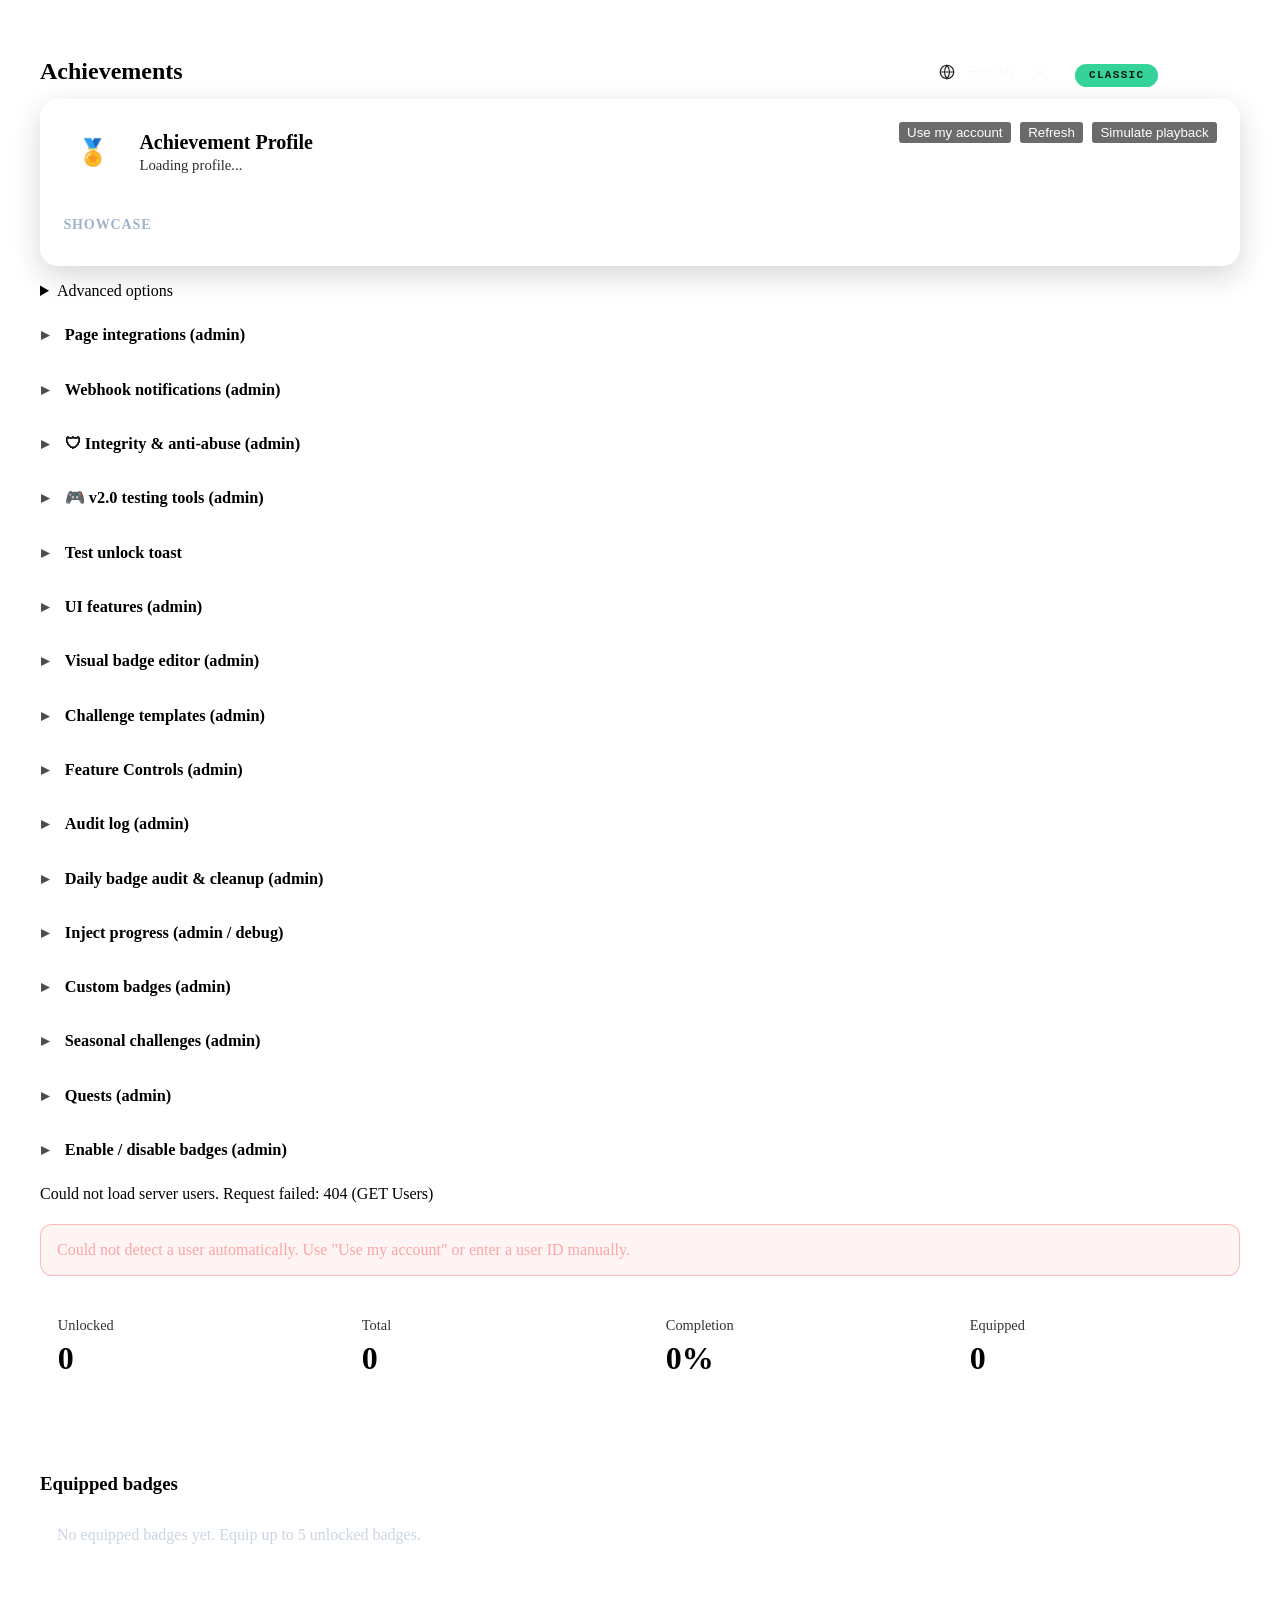
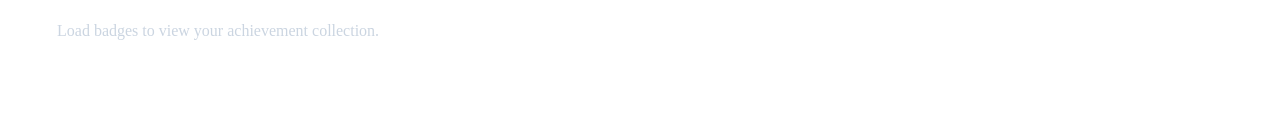
==== commit fdd4f5c4: "Merge pull request #130 from camarigor/feat/targeted-badge-cap feat(targets): a target cap you can r" ====
--- a/Jellyfin.Plugin.AchievementBadges/Pages/index.html
+++ b/Jellyfin.Plugin.AchievementBadges/Pages/index.html
@@ -61,6 +61,8 @@
 
 .abShowcaseWrap{
 margin-top:1.1em;
+flex-basis:100%;
+width:100%;
 }
 
 .abSectionEyebrow{
@@ -74,7 +76,7 @@
 
 .abShowcase{
 display:grid;
-grid-template-columns:repeat(auto-fill,minmax(190px,1fr));
+grid-template-columns:repeat(auto-fill,minmax(300px,1fr));
 gap:0.8em;
 }
 
@@ -275,6 +277,29 @@
 
 #abAdvanced{
 margin-top:1em;
+}
+
+#abAdvanced .abUserPickerField{
+max-width:360px;
+flex:1 1 260px;
+}
+
+#abAdvanced .abUserPickerField select,
+#AchievementBadgesPage #abUserSelect{
+width:100%;
+padding:0.55em 0.75em;
+border-radius:8px;
+border:1px solid rgba(255,255,255,0.18);
+background:#05070a;
+color:#f8fafc;
+font-family:inherit;
+font-size:0.9em;
+color-scheme:dark;
+}
+
+#AchievementBadgesPage #abUserSelect option{
+background:#05070a;
+color:#f8fafc;
 }
 
 #abEquippedEmpty,
@@ -504,7 +529,23 @@
     // controller's `Cache-Control: public, max-age=86400, immutable`, browsers
     // now cache assets across page loads. Plugin updates change the v= and
     // produce a fresh URL, naturally busting the cache.
-    var CSS_BUST = 'v=1.9.2';
+    // The controller serves client-script/* as `immutable, max-age=86400`,
+    // so this token IS the cache key: a stale one means a browser keeps the
+    // previous release's stylesheet for a day after an update. It used to be
+    // a hand-maintained literal ('v=1.9.2') that nobody bumped since 1.9.2.
+    // The injected bootstrap scripts carry the token the running DLL stamps
+    // (assembly version + module id, see ClientAssetVersion); read it off
+    // their <script src> so the stylesheet busts on exactly the same event.
+    var CSS_BUST = (function () {
+        try {
+            var tag = document.querySelector('script[src*="client-script/sidebar"], script[src*="client-script/enhance"], script[src*="client-script/standalone"]');
+            var m = tag && /[?&](v=[^&#"']+)/.exec(tag.getAttribute('src') || '');
+            if (m) return m[1];
+        } catch (_) {}
+        // No injected tag (middleware-only install where the page is opened
+        // in isolation): fall back to a per-load token rather than a stale one.
+        return 'v=' + Date.now();
+    })();
     function cssUrl() {
         var ac = getApi();
         var base;
@@ -809,6 +850,7 @@
         'admin.section_seasonal_challenges': { group: 3, icon: 'calendar' },
         'admin.section_quests':              { group: 3, icon: 'map' },
         'admin.section_audit_log':           { group: 4, icon: 'file' },
+        'admin.section_daily_audit':         { group: 4, icon: 'sync' },
         'admin.section_inject_progress':     { group: 4, icon: 'sync' }
     };
     var ADMIN_GROUPS = [
@@ -818,6 +860,57 @@
         { num: '03', title: 'Badge management',      sub: 'definitions, quests, challenges',     cols: 'cols-3' },
         { num: '04', title: 'Maintenance',           sub: 'audit, history',                      cols: 'cols-2' }
     ];
+
+    // Live plugin and server versions for the hero. These used to be the
+    // literals 'v1.9.2' and 'Jellyfin ABI 10.11.0.0', which nothing ever
+    // updated: every later release still announced 1.9.2, and a Jellyfin 12
+    // server read "ABI 10.11". Filled once per page from /Plugins (the
+    // plugin's own entry, admin only) and /System/Info/Public.
+    var heroMeta = { version: '', server: '', statusLabel: 'Active' };
+    var heroMetaLoaded = false;
+    var PLUGIN_GUID = 'd9f4b7d2-6c4d-4d7e-9d2d-1c6b4f8e2a11';
+    function heroMetaHeaders() {
+        var h = {};
+        try {
+            var ac = getApi();
+            var t = ac && typeof ac.accessToken === 'function' ? ac.accessToken() : null;
+            if (!t && ac && ac._serverInfo) t = ac._serverInfo.AccessToken;
+            if (t) { h['Authorization'] = 'MediaBrowser Token="' + t + '"'; h['X-Emby-Token'] = t; }
+        } catch (_) {}
+        return h;
+    }
+    function heroMetaUrl(path) {
+        var ac = getApi();
+        return (ac && typeof ac.getUrl === 'function') ? ac.getUrl(path) : '/' + path;
+    }
+    function loadHeroMeta(onChange) {
+        if (heroMetaLoaded) return;
+        heroMetaLoaded = true;
+        var headers = heroMetaHeaders();
+        var opts = { headers: headers, credentials: 'include' };
+        Promise.all([
+            fetch(heroMetaUrl('Plugins'), opts).then(function (r) { return r.ok ? r.json() : null; }).catch(function () { return null; }),
+            fetch(heroMetaUrl('System/Info/Public'), opts).then(function (r) { return r.ok ? r.json() : null; }).catch(function () { return null; })
+        ]).then(function (res) {
+            var plugins = res[0], sys = res[1];
+            if (Array.isArray(plugins)) {
+                for (var i = 0; i < plugins.length; i++) {
+                    var pl = plugins[i] || {};
+                    // Jellyfin writes GUIDs without hyphens; compare on the digits.
+                    if (String(pl.Id || '').toLowerCase().replace(/-/g, '') === PLUGIN_GUID.replace(/-/g, '')) {
+                        if (pl.Version) heroMeta.version = String(pl.Version);
+                        if (pl.Status) heroMeta.statusLabel = String(pl.Status);
+                        break;
+                    }
+                }
+            }
+            if (sys && sys.Version) heroMeta.server = String(sys.Version);
+            if (typeof onChange === 'function') onChange();
+        });
+    }
+    function heroMetaFields() {
+        return { version: heroMeta.version, server: heroMeta.server, statusLabel: heroMeta.statusLabel };
+    }
 
     function buildPluginHero(plugin) {
         var s = plugin || {};
@@ -831,8 +924,8 @@
                     '<h1 class="abPluginHeroTitle">Achievement Badges</h1>' +
                     '<div class="abPluginHeroMeta">' +
                         '<span><span class="abStatusDot"></span>' + escapeHtml(s.statusLabel || 'Active') + '</span>' +
-                        '<span>v' + escapeHtml(s.version || '1.8.26') + '</span>' +
-                        '<span>Jellyfin ABI ' + escapeHtml(s.targetAbi || '10.11.0.0') + '</span>' +
+                        (s.version ? '<span>v' + escapeHtml(s.version) + '</span>' : '') +
+                        (s.server ? '<span>Jellyfin ' + escapeHtml(s.server) + '</span>' : '') +
                     '</div>' +
                 '</div>' +
             '</div>' +
@@ -917,8 +1010,15 @@
         // 1. Plugin admin overview hero.
         var pluginHero = document.createElement('section');
         pluginHero.id = 'abPluginHero';
-        pluginHero.innerHTML = buildPluginHero({
-            version: '1.9.2', targetAbi: '10.11.0.0', statusLabel: 'Active'
+        pluginHero.innerHTML = buildPluginHero(heroMetaFields());
+        loadHeroMeta(function () {
+            // Re-render with the same KPIs the last rebuild produced.
+            var kpis = pluginHero.getAttribute('data-ab-kpis');
+            var extra = {};
+            try { extra = kpis ? JSON.parse(kpis) : {}; } catch (_) {}
+            var merged = heroMetaFields();
+            for (var k in extra) if (Object.prototype.hasOwnProperty.call(extra, k)) merged[k] = extra[k];
+            pluginHero.innerHTML = buildPluginHero(merged);
         });
 
         // 2. Admin groups (4 thematic sections, each carries its own
@@ -1000,6 +1100,26 @@
             if (el) trackMove(el, personalSection);
         });
 
+        // 5b. v1.9.4 — Surface admin operator actions + status/error in
+        // Revamp. The Classic hero card holds Use my account / Refresh /
+        // Simulate playback inside .abHeroActions; #abStatus + #abError sit
+        // far below all sections. When Revamp hides #abProfileHero, the
+        // action buttons disappear with it and the status text falls
+        // off-screen. Move the live DOM (so existing listeners stay wired)
+        // into a new strip at the top of personalSection, ABOVE the hero
+        // we just built so it's the first thing the operator sees.
+        var actionStrip = document.createElement('div');
+        actionStrip.id = 'abActionStrip';
+        actionStrip.className = 'abActionStrip';
+        // Insert the strip between the eyebrow and the personal hero.
+        personalSection.insertBefore(actionStrip, personalHero);
+        var heroActions = container.querySelector('#abProfileHero .abHeroActions');
+        if (heroActions) trackMove(heroActions, actionStrip);
+        var statusEl = container.querySelector('#abStatus');
+        var errorEl  = container.querySelector('#abError');
+        if (statusEl) trackMove(statusEl, actionStrip);
+        if (errorEl)  trackMove(errorEl,  actionStrip);
+
         // 6. Hide the original hero + stats grid (they hold ids the page JS reads).
         function hide(el) {
             if (!el) return;
@@ -1031,11 +1151,11 @@
                     personalStats.subtitle = safeText('abProfileSubtitle', personalStats.subtitle);
                     personalHero.innerHTML = buildPersonalHero(personalStats);
                     // refresh plugin KPIs with what we know now
-                    pluginHero.innerHTML = buildPluginHero({
-                        version: '1.9.2', targetAbi: '10.11.0.0', statusLabel: 'Active',
-                        badges: cards.length || '—',
-                        unlocks: personalStats.unlocked || '—'
-                    });
+                    var heroFields = heroMetaFields();
+                    heroFields.badges = cards.length || '—';
+                    heroFields.unlocks = personalStats.unlocked || '—';
+                    pluginHero.setAttribute('data-ab-kpis', JSON.stringify({ badges: heroFields.badges, unlocks: heroFields.unlocks }));
+                    pluginHero.innerHTML = buildPluginHero(heroFields);
                     /* v1.8.46: animate KPI numerals from 0 → target. Skipped
                        for non-numeric values like "Active" or em dashes. */
                     countUpKpis(pluginHero);
@@ -1314,8 +1434,56 @@
     var bgSavedBody = null, bgSavedHtml = null;
     var PAGE_BG = 'oklch(11% 0.008 260)';
 
+    /* [Jellyfin 12] The dashboard shell is MUI: a docked drawer (240px, a
+       fixed layer above this page) on medium screens and up, and a fixed
+       app bar on every size. Taking the whole viewport put the leftmost
+       240px of this page under the drawer and its first 48px under the
+       bar. Measure both, hand them to the stylesheet as variables, and
+       keep them fresh on resize; the stylesheet keeps MUI's defaults as
+       fallbacks. Nothing here runs on the legacy dashboard, which has no
+       .dashboard-appBar. */
+    var _abDashResize = null;
+    var _abDashObserver = null;
+    function measureDashboardShell() {
+        var root = document.documentElement;
+        var docked = document.querySelector('.MuiDrawer-docked');
+        var bar = document.querySelector('.dashboard-appBar');
+        var left = docked ? Math.round(docked.getBoundingClientRect().width) : 0;
+        var top = bar ? Math.round(bar.getBoundingClientRect().height) : 0;
+        root.style.setProperty('--ab-dash-left', left + 'px');
+        root.style.setProperty('--ab-dash-top', top + 'px');
+    }
+    function fitDashboardShell() {
+        if (!document.querySelector('.dashboard-appBar')) return;
+        document.body.classList.add('ab-dash-shell');
+        measureDashboardShell();
+        if (!_abDashResize) {
+            /* The drawer switches between docked and overlay at MUI's md
+               breakpoint through a React re-render, which lands after the
+               resize event. A ResizeObserver on body fires once layout has
+               settled, so the measurement sees the drawer that is really
+               there; the resize listener stays for browsers without it. */
+            _abDashResize = function () { setTimeout(measureDashboardShell, 150); };
+            window.addEventListener('resize', _abDashResize);
+            try {
+                if (window.ResizeObserver) {
+                    _abDashObserver = new ResizeObserver(function () { measureDashboardShell(); });
+                    _abDashObserver.observe(document.body);
+                }
+            } catch (_) {}
+        }
+    }
+    function releaseDashboardShell() {
+        document.body.classList.remove('ab-dash-shell');
+        document.documentElement.style.removeProperty('--ab-dash-left');
+        document.documentElement.style.removeProperty('--ab-dash-top');
+        if (_abDashResize) { window.removeEventListener('resize', _abDashResize); _abDashResize = null; }
+        if (_abDashObserver) { try { _abDashObserver.disconnect(); } catch (_) {} _abDashObserver = null; }
+    }
+
     function applyBodyClassAndWatch() {
         if (document.body) document.body.classList.add('ab-revamp-fullwidth');
+        try { fitDashboardShell(); } catch (_) {}
 
         if (bgSavedBody === null && document.body) {
             bgSavedBody = document.body.style.background || '';
@@ -1369,6 +1537,7 @@
 
     function removeBodyClassAndUnwatch() {
         if (document.body) document.body.classList.remove('ab-revamp-fullwidth');
+        try { releaseDashboardShell(); } catch (_) {}
         if (bgSavedBody !== null && document.body) {
             document.body.style.background = bgSavedBody; bgSavedBody = null;
         }
@@ -1424,8 +1593,56 @@
 
                 <div style="display:flex;align-items:center;justify-content:space-between;gap:1em;flex-wrap:wrap;">
                     <h2 class="sectionTitle" style="margin:0;" data-i18n="admin.page_title">Achievements</h2>
-                    <div id="abStyleToggleHost" role="group" aria-label="Visual style"></div>
+                    <div style="display:flex;align-items:center;gap:0.75em;">
+                        <!-- [v2.1.0] Language picker — globe icon + dropdown. Persists to
+                             localStorage via window.abSetLanguage and re-applies translations live. -->
+                        <div id="abLangPicker" title="Language" style="display:flex;align-items:center;gap:0.4em;padding:0.3em 0.6em;border:1px solid rgba(255,255,255,0.15);border-radius:999px;background:rgba(255,255,255,0.04);">
+                            <svg viewBox="0 0 24 24" width="18" height="18" aria-hidden="true" style="flex:none;opacity:0.85;">
+                                <g fill="none" stroke="currentColor" stroke-width="1.6" stroke-linecap="round" stroke-linejoin="round">
+                                    <circle cx="12" cy="12" r="9"/>
+                                    <path d="M3 12h18"/>
+                                    <path d="M12 3a14 14 0 0 1 0 18a14 14 0 0 1 0-18z"/>
+                                </g>
+                            </svg>
+                            <style>
+                                /* Dropdown popup options were rendering white-on-white on some
+                                   browsers/themes — force a dark surface + light text. */
+                                #abLangSelect { background:transparent; color:#f8fafc; border:none; outline:none; font-size:0.9em; cursor:pointer; color-scheme:dark; }
+                                #abLangSelect option { background:#05070a; color:#f8fafc; }
+                            </style>
+                            <select id="abLangSelect" aria-label="Language">
+                                <option value="en">English</option>
+                                <option value="fr">Français</option>
+                                <option value="es">Español</option>
+                                <option value="de">Deutsch</option>
+                                <option value="it">Italiano</option>
+                                <option value="pt">Português</option>
+                                <option value="ja">日本語</option>
+                                <option value="zh">中文</option>
+                            </select>
+                        </div>
+                        <div id="abStyleToggleHost" role="group" aria-label="Visual style"></div>
+                    </div>
                 </div>
+                <script>
+                (function () {
+                    var sel = document.getElementById('abLangSelect');
+                    if (!sel) return;
+                    function cur() {
+                        try {
+                            if (typeof window.abCurrentLanguage === 'function') return window.abCurrentLanguage();
+                            return (window.localStorage && localStorage.getItem('achievementBadgesLang')) || 'en';
+                        } catch (e) { return 'en'; }
+                    }
+                    // Reflect the active language once the i18n layer has resolved it.
+                    function sync() { try { var c = cur(); if (c) sel.value = c; } catch (e) {} }
+                    sync();
+                    setTimeout(sync, 1200); // after the 3-stage resolveAndLoad settles
+                    sel.addEventListener('change', function () {
+                        if (typeof window.abSetLanguage === 'function') window.abSetLanguage(sel.value);
+                    });
+                })();
+                </script>
 
                 <div id="abProfileHero" class="abHero">
                     <div style="flex:1;min-width:280px;">
@@ -1437,10 +1654,6 @@
                             </div>
                         </div>
 
-                        <div id="abShowcaseWrap" class="abShowcaseWrap">
-                            <div class="abSectionEyebrow" data-i18n="achievements.showcase">Showcase</div>
-                            <div id="abShowcaseRow" class="abShowcase"></div>
-                        </div>
                     </div>
 
                     <div class="abHeroActions">
@@ -1456,12 +1669,25 @@
                             Simulate playback
                         </button>
                     </div>
+
+                    <div id="abShowcaseWrap" class="abShowcaseWrap">
+                        <div class="abSectionEyebrow" data-i18n="achievements.showcase">Showcase</div>
+                        <div id="abShowcaseRow" class="abShowcase"></div>
+                    </div>
                 </div>
 
                 <details id="abAdvanced">
                     <summary style="cursor:pointer;" data-i18n="admin.section_advanced">Advanced options</summary>
 
                     <div style="display:flex;gap:0.75em;flex-wrap:wrap;margin-top:1em;align-items:center;">
+                        <label class="abUserPickerField" style="display:block;min-width:260px;">
+                            <span data-i18n="admin.user_picker">Server user</span><br>
+                            <select id="abUserSelect"
+                                    style="width:100%;padding:0.55em;background:rgba(0,0,0,0.3);color:inherit;border:1px solid rgba(255,255,255,0.15);border-radius:4px;">
+                                <option value="" data-i18n="admin.user_picker_loading">Loading users...</option>
+                            </select>
+                        </label>
+
                         <input is="emby-input"
                                id="abUserId"
                                label="Manual User ID"
@@ -1469,6 +1695,10 @@
                                type="text"
                                style="min-width:320px;" />
 
+                        <button is="emby-button" type="button" class="raised" id="abRefreshUsersBtn" data-i18n="admin.btn_refresh_users">
+                            Refresh users
+                        </button>
+
                         <button is="emby-button" type="button" class="raised" id="abLoadBtn" data-i18n="admin.btn_load_user">
                             Load this user
                         </button>
@@ -1484,6 +1714,47 @@
                         <button is="emby-button" type="button" class="raised" id="abBackfillAllBtn" data-i18n="admin.btn_scan_all_users">
                             Scan all users
                         </button>
+
+                        <button is="emby-button" type="button" class="raised" id="abTracearrSyncBtn" data-i18n="admin.btn_tracearr_sync">
+                            Sync Tracearr
+                        </button>
+
+                        <button is="emby-button" type="button" class="raised" id="abPruneDeletedBtn" data-i18n="admin.btn_prune_deleted">
+                            Prune deleted accounts
+                        </button>
+                    </div>
+                </details>
+
+                <details class="abAdminSection" id="abPageIntegrationsSection" style="margin-top:1em;">
+                    <summary style="cursor:pointer; font-weight:600; padding:0.5em 0;" data-i18n="admin.section_page_integrations">
+                        Page integrations (admin)
+                    </summary>
+                    <div style="margin-top:0.5em;">
+                        <p class="secondaryText" style="margin-top:0;" data-i18n="admin.page_integrations.intro">
+                            Reuse the Achievements page in optional navigation plugins. The stock page always remains available.
+                        </p>
+                        <label style="display:flex; align-items:center; gap:0.5em; margin-bottom:0.35em;">
+                            <input type="checkbox" id="abPiCustomTabs">
+                            <span data-i18n="admin.page_integrations.custom_tabs">Enable Custom Tabs host</span>
+                        </label>
+                        <div class="secondaryText" style="margin:0 0 0.6em 1.7em;" data-i18n="admin.page_integrations.custom_tabs_desc">Saving installs or repairs one Achievements entry in Custom Tabs. Existing tabs are preserved; restart Jellyfin afterward.</div>
+                        <div style="display:flex; align-items:center; gap:0.5em; margin:0 0 0.9em 1.7em; flex-wrap:wrap;">
+                            <code id="abPiCustomTabsMarker" style="padding:0.55em 0.7em; background:rgba(0,0,0,0.3); border:1px solid rgba(255,255,255,0.15); border-radius:4px; user-select:all;">&lt;div data-achievement-badges-host="custom-tabs"&gt;&lt;/div&gt;</code>
+                            <button is="emby-button" type="button" class="raised" id="abPiCopyMarkerBtn" data-i18n="admin.page_integrations.copy_marker">Copy marker</button>
+                            <span id="abPiCopyStatus" class="secondaryText"></span>
+                        </div>
+                        <label style="display:flex; align-items:center; gap:0.5em; margin-bottom:0.35em;">
+                            <input type="checkbox" id="abPiPluginPages">
+                            <span data-i18n="admin.page_integrations.plugin_pages">Register with Plugin Pages</span>
+                        </label>
+                        <div class="secondaryText" style="margin:0 0 0.75em 1.7em;" data-i18n="admin.page_integrations.plugin_pages_desc">Requires the Plugin Pages plugin and a Jellyfin restart after changing this option.</div>
+                        <label style="display:flex; align-items:center; gap:0.5em; margin-bottom:0.35em;">
+                            <input type="checkbox" id="abPiUserMenuShortcut">
+                            <span data-i18n="admin.page_integrations.user_menu">Add an Achievements shortcut beside the user/profile control</span>
+                        </label>
+                        <div class="secondaryText" style="margin:0 0 0.75em 1.7em;" data-i18n="admin.page_integrations.user_menu_desc">Adds a trophy shortcut without replacing any stock navigation.</div>
+                        <button is="emby-button" type="button" class="raised button-submit" id="abPiSaveBtn" data-i18n="admin.page_integrations.save">Save page integrations</button>
+                        <div id="abPiStatus" class="secondaryText"></div>
                     </div>
                 </details>
 
@@ -1504,8 +1775,151 @@
                         <label style="display:block; margin-bottom:0.75em;"><span data-i18n="admin.webhook.template">Message template:</span><br>
                             <input type="text" id="abWebhookTemplate" style="width:100%; padding:0.5em; background:rgba(0,0,0,0.3); color:inherit; border:1px solid rgba(255,255,255,0.15); border-radius:4px;">
                         </label>
+                        <label style="display:block; margin-bottom:0.75em;"><span data-i18n="admin.webhook.headers">Extra request headers:</span><br>
+                            <textarea id="abWebhookHeaders" rows="3" placeholder="Authorization: Bearer abc123&#10;X-Source: jellyfin" style="width:100%; padding:0.5em; background:rgba(0,0,0,0.3); color:inherit; border:1px solid rgba(255,255,255,0.15); border-radius:4px; font-family:monospace;"></textarea>
+                            <div class="fieldDescription" data-i18n="admin.webhook.headers_desc">
+                                One <code>Name: value</code> per line. Leave empty for Discord and Slack, which carry their secret in the URL. Needed for endpoints that authenticate with a header. Content-* and X-AchievementBadges-* are ignored.
+                            </div>
+                        </label>
                         <button is="emby-button" type="button" class="raised button-submit" id="abWebhookSaveBtn" data-i18n="admin.btn_save_webhook">Save webhook config</button>
                         <div id="abWebhookStatus" class="secondaryText"></div>
+                    </div>
+                </details>
+
+                <details class="abAdminSection" id="abIntegritySection" style="margin-top:1em;">
+                    <summary style="cursor:pointer; font-weight:600; padding:0.5em 0;" data-i18n="admin.section_integrity">
+                        🛡 Integrity &amp; anti-abuse (admin)
+                    </summary>
+                    <div style="margin-top:0.5em;">
+                        <p class="secondaryText" style="margin-top:0;" data-i18n="admin.integrity.intro">
+                            v1.9.8 anti-abuse controls. The playback-credit gate (80% real-watch required, position seeks excluded, items under 60s rejected as prerolls) is always on. The two settings below add a daily soft-cap and an audit-log flag for users hitting unusual rates. Test tools at the bottom let you verify both fire without waiting for real users to game the system.
+                        </p>
+
+                        <fieldset style="border:1px solid rgba(255,255,255,0.1); border-radius:6px; padding:0.75em 1em; margin:0 0 1em 0;">
+                            <legend style="padding:0 0.5em; font-weight:600;" data-i18n="admin.integrity.settings_legend">Settings</legend>
+                            <label style="display:flex; align-items:center; gap:0.5em; margin-bottom:0.5em;">
+                                <input type="checkbox" id="abIntEnableCap"> <span data-i18n="admin.integrity.enable_cap">Enable daily credit cap</span>
+                            </label>
+                            <label style="display:block; margin-bottom:0.75em;">
+                                <span data-i18n="admin.integrity.cap_value">Daily cap (items per user per UTC day):</span><br>
+                                <input type="number" id="abIntCapValue" min="1" max="10000" value="200" style="width:160px; padding:0.5em; background:rgba(0,0,0,0.3); color:inherit; border:1px solid rgba(255,255,255,0.15); border-radius:4px;">
+                                <span class="secondaryText" style="font-size:0.85em;" data-i18n="admin.integrity.cap_hint">Real users never hit this. Default 200.</span>
+                            </label>
+                            <label style="display:flex; align-items:center; gap:0.5em; margin-bottom:0.5em;">
+                                <input type="checkbox" id="abIntEnableFlag"> <span data-i18n="admin.integrity.enable_flag">Enable suspicious-rate flag (audit log only)</span>
+                            </label>
+                            <label style="display:block; margin-bottom:0.75em;">
+                                <span data-i18n="admin.integrity.rate_threshold">Flag threshold (items credited per rolling hour):</span><br>
+                                <input type="number" id="abIntRateValue" min="1" max="1000" value="30" style="width:160px; padding:0.5em; background:rgba(0,0,0,0.3); color:inherit; border:1px solid rgba(255,255,255,0.15); border-radius:4px;">
+                                <span class="secondaryText" style="font-size:0.85em;" data-i18n="admin.integrity.rate_hint">Doesn't block; just records "suspicious_rate" in the audit log. Throttled to once per user per hour.</span>
+                            </label>
+                            <button is="emby-button" type="button" class="raised button-submit" id="abIntSaveBtn" data-i18n="admin.btn_save_integrity">Save integrity settings</button>
+                            <div id="abIntStatus" class="secondaryText"></div>
+                        </fieldset>
+
+                        <fieldset style="border:1px solid rgba(255,255,255,0.1); border-radius:6px; padding:0.75em 1em; margin:0 0 1em 0;">
+                            <legend style="padding:0 0.5em; font-weight:600;" data-i18n="admin.integrity.test_legend">Test injection</legend>
+                            <p class="secondaryText" style="margin-top:0;" data-i18n="admin.integrity.test_intro">
+                                Inject N fake credited playbacks into a test user's account. Real path: each event passes the 80% gate, then the cap and rate flag decide what lands. Use this on a throwaway test user to verify caps work before relying on them.
+                            </p>
+                            <label style="display:block; margin-bottom:0.5em;"><span data-i18n="admin.integrity.test_user">Target user:</span><br>
+                                <select id="abIntTestUser" style="width:100%; max-width:360px; padding:0.5em; background:rgba(0,0,0,0.3); color:inherit; border:1px solid rgba(255,255,255,0.15); border-radius:4px;">
+                                    <option value="" data-i18n="admin.user_picker_loading">Loading users…</option>
+                                </select>
+                            </label>
+                            <label style="display:block; margin-bottom:0.5em;"><span data-i18n="admin.integrity.test_count">How many events:</span><br>
+                                <input type="number" id="abIntTestCount" min="1" max="500" value="50" style="width:120px; padding:0.5em; background:rgba(0,0,0,0.3); color:inherit; border:1px solid rgba(255,255,255,0.15); border-radius:4px;">
+                            </label>
+                            <label style="display:flex; align-items:center; gap:0.5em; margin-bottom:0.75em;">
+                                <input type="checkbox" id="abIntTestIsMovie"> <span data-i18n="admin.integrity.test_is_movie">Credit as movies (default: episodes)</span>
+                            </label>
+                            <button is="emby-button" type="button" class="raised" id="abIntTestRunBtn" data-i18n="admin.btn_run_test">Run injection</button>
+                            <div id="abIntTestStatus" class="secondaryText" style="margin-top:0.5em;"></div>
+                        </fieldset>
+
+                        <fieldset style="border:1px solid rgba(255,255,255,0.1); border-radius:6px; padding:0.75em 1em; margin:0;">
+                            <legend style="padding:0 0.5em; font-weight:600;" data-i18n="admin.integrity.revoke_legend">Manual badge revoke</legend>
+                            <p class="secondaryText" style="margin-top:0;" data-i18n="admin.integrity.revoke_intro">
+                                Un-award a specific badge from a specific user. Useful when a user was found to have gamed a badge before integrity fixes landed. Audit-logged as "admin_revoke_badge".
+                            </p>
+                            <label style="display:block; margin-bottom:0.5em;"><span data-i18n="admin.integrity.revoke_user">User:</span><br>
+                                <select id="abIntRevokeUser" style="width:100%; max-width:360px; padding:0.5em; background:rgba(0,0,0,0.3); color:inherit; border:1px solid rgba(255,255,255,0.15); border-radius:4px;">
+                                    <option value="" data-i18n="admin.user_picker_loading">Loading users…</option>
+                                </select>
+                            </label>
+                            <label style="display:block; margin-bottom:0.5em;"><span data-i18n="admin.integrity.revoke_badge">Badge to revoke (id):</span><br>
+                                <input type="text" id="abIntRevokeBadgeId" placeholder="e.g. film-buff" style="width:100%; max-width:360px; padding:0.5em; background:rgba(0,0,0,0.3); color:inherit; border:1px solid rgba(255,255,255,0.15); border-radius:4px;">
+                                <span class="secondaryText" style="font-size:0.85em;" data-i18n="admin.integrity.revoke_hint">Badge ids show in the user's profile JSON or the badge catalog.</span>
+                            </label>
+                            <button is="emby-button" type="button" class="raised" id="abIntRevokeBtn" style="background:rgba(244,63,94,0.2); border:1px solid #f43f5e; color:#f43f5e;" data-i18n="admin.btn_revoke_badge">Revoke badge</button>
+                            <div id="abIntRevokeStatus" class="secondaryText" style="margin-top:0.5em;"></div>
+                        </fieldset>
+                    </div>
+                </details>
+
+                <details class="abAdminSection" id="abV2TestSection" style="margin-top:1em;">
+                    <summary style="cursor:pointer; font-weight:600; padding:0.5em 0;" data-i18n="admin.section_v2test">
+                        🎮 v2.0 testing tools (admin)
+                    </summary>
+                    <div style="margin-top:0.5em;">
+                        <p class="secondaryText" style="margin-top:0;" data-i18n="admin.v2test.intro">
+                            Grant score, power-ups, or cosmetics to a user without waiting for real watch progress. Useful for verifying the Loadout UI on a test profile or backfilling milestone titles after the v2.0 release.
+                        </p>
+
+                        <label style="display:block; margin-bottom:0.75em;">
+                            <span data-i18n="admin.v2test.user_id">Target user ID:</span><br>
+                            <input type="text" id="abV2UserId" placeholder="User GUID (e.g. ab1234...)" style="width:100%; max-width:420px; padding:0.5em; background:rgba(0,0,0,0.3); color:inherit; border:1px solid rgba(255,255,255,0.15); border-radius:4px;">
+                            <span class="secondaryText" style="font-size:0.85em; display:block; margin-top:0.25em;" data-i18n="admin.v2test.user_id_hint">Find the user GUID via Jellyfin Admin → Users → click a user; their GUID is in the URL.</span>
+                        </label>
+
+                        <fieldset style="border:1px solid rgba(255,255,255,0.1); border-radius:6px; padding:0.75em 1em; margin:0 0 0.75em 0;">
+                            <legend style="padding:0 0.5em; font-weight:600;" data-i18n="admin.v2test.grant_score_legend">Grant score</legend>
+                            <label style="display:block; margin-bottom:0.5em;">
+                                <span data-i18n="admin.v2test.score_amount">Amount (positive adds, negative subtracts):</span><br>
+                                <input type="number" id="abV2GrantScoreAmt" value="1000" style="width:160px; padding:0.5em; background:rgba(0,0,0,0.3); color:inherit; border:1px solid rgba(255,255,255,0.15); border-radius:4px;">
+                            </label>
+                            <button is="emby-button" type="button" class="raised" id="abV2GrantScoreBtn" data-i18n="admin.v2test.btn_grant_score">Grant score</button>
+                            <div id="abV2GrantScoreStatus" class="secondaryText" style="margin-top:0.4em;"></div>
+                        </fieldset>
+
+                        <fieldset style="border:1px solid rgba(255,255,255,0.1); border-radius:6px; padding:0.75em 1em; margin:0 0 0.75em 0;">
+                            <legend style="padding:0 0.5em; font-weight:600;" data-i18n="admin.v2test.grant_pu_legend">Grant power-up</legend>
+                            <label style="display:block; margin-bottom:0.5em;">
+                                <span data-i18n="admin.v2test.type">Type:</span><br>
+                                <select id="abV2GrantPuType" style="padding:0.5em; background:rgba(0,0,0,0.3); color:inherit; border:1px solid rgba(255,255,255,0.15); border-radius:4px;">
+                                    <option value="XpBoost" data-i18n="powerup.XpBoost">XP Boost</option>
+                                    <option value="DoubleCredit" data-i18n="powerup.DoubleCredit">Double Credit</option>
+                                    <option value="StreakFreeze" data-i18n="powerup.StreakFreeze">Streak Freeze</option>
+                                </select>
+                            </label>
+                            <label style="display:block; margin-bottom:0.5em;">
+                                <span data-i18n="admin.v2test.count">Count:</span><br>
+                                <input type="number" id="abV2GrantPuCount" value="1" min="1" max="20" style="width:120px; padding:0.5em; background:rgba(0,0,0,0.3); color:inherit; border:1px solid rgba(255,255,255,0.15); border-radius:4px;">
+                            </label>
+                            <button is="emby-button" type="button" class="raised" id="abV2GrantPuBtn" data-i18n="admin.v2test.btn_grant_pu">Grant power-up</button>
+                            <div id="abV2GrantPuStatus" class="secondaryText" style="margin-top:0.4em;"></div>
+                        </fieldset>
+
+                        <fieldset style="border:1px solid rgba(255,255,255,0.1); border-radius:6px; padding:0.75em 1em; margin:0 0 0.75em 0;">
+                            <legend style="padding:0 0.5em; font-weight:600;" data-i18n="admin.v2test.grant_cos_legend">Grant cosmetic</legend>
+                            <label style="display:block; margin-bottom:0.5em;">
+                                <span data-i18n="admin.v2test.cos_id">Cosmetic ID:</span><br>
+                                <select id="abV2GrantCosId" style="min-width:280px; padding:0.5em; background:rgba(0,0,0,0.3); color:inherit; border:1px solid rgba(255,255,255,0.15); border-radius:4px;">
+                                    <option value="" disabled selected data-i18n="admin.cosmetics.loading_catalog">— loading catalog —</option>
+                                </select>
+                            </label>
+                            <button is="emby-button" type="button" class="raised" id="abV2GrantCosBtn" data-i18n="admin.v2test.btn_grant_cos">Grant cosmetic</button>
+                            <div id="abV2GrantCosStatus" class="secondaryText" style="margin-top:0.4em;"></div>
+                        </fieldset>
+
+                        <fieldset style="border:1px solid rgba(255,255,255,0.1); border-radius:6px; padding:0.75em 1em; margin:0 0 0.75em 0;">
+                            <legend style="padding:0 0.5em; font-weight:600;" data-i18n="admin.v2test.backfill_legend">Backfill milestones (server-wide)</legend>
+                            <p class="secondaryText" style="margin-top:0;" data-i18n="admin.v2test.backfill_intro">
+                                Iterates every known profile and runs the v2.0 shop milestone check against their LifetimeScore. Users already past Cinephile (1000) / Marathoner (2500) / Curator (5000) get those rank titles auto-granted now instead of waiting for their next watch event. Idempotent — safe to run multiple times.
+                            </p>
+                            <button is="emby-button" type="button" class="raised" id="abV2BackfillBtn" data-i18n="admin.v2test.btn_backfill">Run backfill</button>
+                            <div id="abV2BackfillStatus" class="secondaryText" style="margin-top:0.4em;"></div>
+                        </fieldset>
                     </div>
                 </details>
 
@@ -1515,7 +1929,7 @@
                     </summary>
                     <div style="margin-top:0.5em;">
                         <p class="secondaryText" style="margin-top:0;" data-i18n="admin.test_toast.intro">
-                            Preview the Xbox-style unlock animation for each rarity. Click any button below and watch the bottom-center of the page.
+                            Preview the Xbox-style unlock animation for each rarity. Click any button below; the toast appears wherever your toast position is set (change it in the achievements page settings).
                         </p>
                         <div id="abTestToastButtons" style="display:flex; flex-wrap:wrap; gap:0.5em; margin-top:0.75em;">
                             <button is="emby-button" type="button" class="raised ab-test-btn" data-rarity="common" style="background:rgba(159,179,200,0.2); border:1px solid #9fb3c8; color:#9fb3c8;" data-i18n="rarity.common">Common</button>
@@ -1524,7 +1938,9 @@
                             <button is="emby-button" type="button" class="raised ab-test-btn" data-rarity="epic" style="background:rgba(167,139,250,0.2); border:1px solid #a78bfa; color:#a78bfa;" data-i18n="rarity.epic">Epic</button>
                             <button is="emby-button" type="button" class="raised ab-test-btn" data-rarity="legendary" style="background:rgba(251,191,36,0.2); border:1px solid #fbbf24; color:#fbbf24;" data-i18n="rarity.legendary">Legendary</button>
                             <button is="emby-button" type="button" class="raised ab-test-btn" data-rarity="mythic" style="background:rgba(244,63,94,0.2); border:1px solid #f43f5e; color:#f43f5e;" data-i18n="rarity.mythic">Mythic</button>
+                            <button is="emby-button" type="button" class="raised button-submit" id="abTestToastBatchBtn" data-i18n="admin.test_toast.batch_button">Test 10 unlocks</button>
                         </div>
+                        <p class="secondaryText" style="margin:.6em 0 0;" data-i18n="admin.test_toast.batch_help">Uses your saved grouped/individual toast style and creates no real achievement data.</p>
                         <div id="abTestToastStatus" class="secondaryText" style="margin-top:0.5em;"></div>
                     </div>
                 </details>
@@ -1560,19 +1976,41 @@
                             <label><span data-i18n="admin.vb.category">Category</span><br><input type="text" id="abVbCategory" value="Custom" style="width:100%; padding:0.5em; background:rgba(0,0,0,0.3); color:inherit; border:1px solid rgba(255,255,255,0.15); border-radius:4px;"></label>
                             <label><span data-i18n="admin.vb.metric">Metric</span><br>
                                 <select id="abVbMetric" style="width:100%; padding:0.5em; background:rgba(0,0,0,0.3); color:inherit; border:1px solid rgba(255,255,255,0.15); border-radius:4px;">
-                                    <option>TotalItemsWatched</option><option>MoviesWatched</option><option>SeriesCompleted</option>
-                                    <option>LateNightSessions</option><option>EarlyMorningSessions</option><option>WeekendSessions</option>
-                                    <option>UniqueLibrariesVisited</option><option>DaysWatched</option><option>BestWatchStreak</option>
-                                    <option>MaxEpisodesInSingleDay</option><option>MaxMoviesInSingleDay</option>
-                                    <option>UniqueDecadesWatched</option><option>UniqueCountriesWatched</option>
-                                    <option>UniqueLanguagesWatched</option><option>UniqueGenresWatched</option>
-                                    <option>TotalMinutesWatched</option><option>LongestItemMinutes</option>
-                                    <option>ShortItemsWatched</option><option>RewatchCount</option>
-                                    <option>LongSeriesCompleted</option><option>VeryLongSeriesCompleted</option>
-                                    <option>DaysLoggedIn</option><option>CurrentLoginStreak</option>
-                                    <option>LibraryCompletionPercent</option>
+                                    <!-- [i18n] explicit value= keeps the enum name stable when data-i18n
+                                         swaps the visible label (a bare <option>'s value follows its text). -->
+                                    <option value="TotalItemsWatched" data-i18n="metric.TotalItemsWatched">Total items watched</option>
+                                    <option value="MoviesWatched" data-i18n="metric.MoviesWatched">Movies watched</option>
+                                    <option value="SeriesCompleted" data-i18n="metric.SeriesCompleted">Series completed</option>
+                                    <option value="LateNightSessions" data-i18n="metric.LateNightSessions">Late-night sessions</option>
+                                    <option value="EarlyMorningSessions" data-i18n="metric.EarlyMorningSessions">Early-morning sessions</option>
+                                    <option value="WeekendSessions" data-i18n="metric.WeekendSessions">Weekend sessions</option>
+                                    <option value="UniqueLibrariesVisited" data-i18n="metric.UniqueLibrariesVisited">Unique libraries visited</option>
+                                    <option value="DaysWatched" data-i18n="metric.DaysWatched">Days watched</option>
+                                    <option value="BestWatchStreak" data-i18n="metric.BestWatchStreak">Best watch streak</option>
+                                    <option value="MaxEpisodesInSingleDay" data-i18n="metric.MaxEpisodesInSingleDay">Max episodes in a single day</option>
+                                    <option value="MaxMoviesInSingleDay" data-i18n="metric.MaxMoviesInSingleDay">Max movies in a single day</option>
+                                    <option value="UniqueDecadesWatched" data-i18n="metric.UniqueDecadesWatched">Unique decades watched</option>
+                                    <option value="UniqueCountriesWatched" data-i18n="metric.UniqueCountriesWatched">Unique countries watched</option>
+                                    <option value="UniqueLanguagesWatched" data-i18n="metric.UniqueLanguagesWatched">Unique languages watched</option>
+                                    <option value="UniqueGenresWatched" data-i18n="metric.UniqueGenresWatched">Unique genres watched</option>
+                                    <option value="TotalMinutesWatched" data-i18n="metric.TotalMinutesWatched">Total minutes watched</option>
+                                    <option value="LongestItemMinutes" data-i18n="metric.LongestItemMinutes">Longest item (minutes)</option>
+                                    <option value="ShortItemsWatched" data-i18n="metric.ShortItemsWatched">Short items watched</option>
+                                    <option value="RewatchCount" data-i18n="metric.RewatchCount">Rewatch count</option>
+                                    <option value="LongSeriesCompleted" data-i18n="metric.LongSeriesCompleted">Long series completed</option>
+                                    <option value="VeryLongSeriesCompleted" data-i18n="metric.VeryLongSeriesCompleted">Very long series completed</option>
+                                    <option value="DaysLoggedIn" data-i18n="metric.DaysLoggedIn">Days logged in</option>
+                                    <option value="CurrentLoginStreak" data-i18n="metric.CurrentLoginStreak">Current login streak</option>
+                                    <option value="LibraryCompletionPercent" data-i18n="metric.LibraryCompletionPercent">Library completion %</option>
+                                    <!-- [issue #24] Parameterized (genre-filtered) metrics. data-param="genre"
+                                         reveals the genre-filter field below and routes the value into
+                                         Criteria.MetricParameter so the badge counts ONLY that genre. -->
+                                    <option value="MusicGenrePlays" data-param="genre" data-i18n="admin.vb.metric_music_genre_plays">Music plays of a genre&hellip;</option>
+                                    <option value="MusicGenreListeningHours" data-param="genre" data-i18n="admin.vb.metric_music_genre_hours">Music hours of a genre&hellip;</option>
+                                    <option value="GenreItemsWatched" data-param="genre" data-i18n="admin.vb.metric_genre_items">Items watched of a genre&hellip;</option>
                                 </select>
                             </label>
+                            <label id="abVbParamRow" style="display:none;"><span data-i18n="admin.vb.genre_filter">Genre filter</span><br><input type="text" id="abVbParam" placeholder="e.g. Disco" style="width:100%; padding:0.5em; background:rgba(0,0,0,0.3); color:inherit; border:1px solid rgba(255,255,255,0.15); border-radius:4px;"></label>
                             <label><span data-i18n="admin.vb.target_value">Target value</span><br><input type="number" id="abVbTarget" value="1" style="width:100%; padding:0.5em; background:rgba(0,0,0,0.3); color:inherit; border:1px solid rgba(255,255,255,0.15); border-radius:4px;"></label>
                             <label><span data-i18n="admin.vb.rarity">Rarity</span><br>
                                 <select id="abVbRarity" style="width:100%; padding:0.5em; background:rgba(0,0,0,0.3); color:inherit; border:1px solid rgba(255,255,255,0.15); border-radius:4px;">
@@ -1640,6 +2078,10 @@
                         <label style="display:flex; align-items:center; gap:0.5em; margin-bottom:0.75em;">
                             <input type="checkbox" id="abFcRestrictBadgeVisibility"> <span data-i18n="admin.fc.restrict_visibility">Restrict badge visibility (users only see their own)</span>
                         </label>
+                        <label style="display:block; margin-bottom:0.75em;"><span data-i18n="admin.fc.watch_carry_days">Remember partial viewings for (days):</span><br>
+                            <input type="number" id="abFcWatchCarryRetentionDays" value="7" min="0" max="365" style="width:80px; padding:0.5em; background:rgba(0,0,0,0.3); color:inherit; border:1px solid rgba(255,255,255,0.15); border-radius:4px;">
+                            <div style="opacity:0.7; font-size:0.9em; margin-top:0.35em;" data-i18n="admin.fc.watch_carry_days_hint">How long an unfinished viewing is kept so a later sitting of the same item adds to it instead of starting from zero. A gap longer than this drops what was already watched. Raise it for viewers who finish a film across several weeks; 0 disables carrying entirely.</div>
+                        </label>
                         <label style="display:block; margin-bottom:0.75em;"><span data-i18n="admin.fc.disabled_categories">Disabled badge categories (comma-separated):</span><br>
                             <input type="text" id="abFcDisabledBadgeCategories" placeholder="e.g. Challenge, Custom" data-i18n-placeholder="admin.fc.disabled_categories_placeholder" style="width:100%; padding:0.5em; background:rgba(0,0,0,0.3); color:inherit; border:1px solid rgba(255,255,255,0.15); border-radius:4px;">
                         </label>
@@ -1658,6 +2100,31 @@
                                 <option value="ja">日本語</option>
                             </select>
                             <div class="secondaryText" style="font-size:0.85em; margin-top:0.25em;" data-i18n="admin.fc.lang_note">Badge titles/descriptions are not yet localized; only UI chrome is translated.</div>
+                        </label>
+                        <label style="display:block; margin-bottom:0.75em;"><span data-i18n="admin.fc.default_ui_style">Default UI style (used when a user hasn't chosen one):</span><br>
+                            <select id="abFcDefaultUiStyle" style="padding:0.5em; background:rgba(0,0,0,0.3); color:inherit; border:1px solid rgba(255,255,255,0.15); border-radius:4px;">
+                                <option value="classic" data-i18n="admin.fc.ui_style_classic">Classic</option>
+                                <option value="revamp" data-i18n="admin.fc.ui_style_revamp">Revamp</option>
+                            </select>
+                        </label>
+                        <label style="display:flex; align-items:center; gap:0.5em; margin-bottom:0.75em;">
+                            <input type="checkbox" id="abFcForceDefaultUiStyle">
+                            <span data-i18n="admin.fc.force_default_ui_style">Only use the default UI style (hides the Classic/Revamp toggle for all users)</span>
+                        </label>
+                        <label style="display:block; margin-bottom:0.75em;"><span data-i18n="admin.fc.tracearr_url">Tracearr URL (optional):</span><br>
+                            <input type="text" id="abFcTracearrUrl" placeholder="https://tracearr.example" style="width:100%; padding:0.5em; background:rgba(0,0,0,0.3); color:inherit; border:1px solid rgba(255,255,255,0.15); border-radius:4px;">
+                        </label>
+                        <label style="display:block; margin-bottom:0.75em;"><span data-i18n="admin.fc.tracearr_token">Tracearr API token:</span><br>
+                            <input type="password" id="abFcTracearrApiToken" autocomplete="off" style="width:100%; padding:0.5em; background:rgba(0,0,0,0.3); color:inherit; border:1px solid rgba(255,255,255,0.15); border-radius:4px;">
+                            <div class="secondaryText" style="font-size:0.85em; margin-top:0.25em;" data-i18n="admin.fc.tracearr_note">With both filled in, a watch history scan also credits plays Tracearr recorded for media that has since been deleted, plus rewatches, which the library scan cannot see. Generate the token in Tracearr under Settings. Leave either field empty to disable.</div>
+                        </label>
+                        <label style="display:block; margin-bottom:0.75em;"><span data-i18n="admin.fc.audiobook_counting">Audiobook plays count toward:</span><br>
+                            <select id="abFcAudiobookCounting" style="padding:0.5em; background:rgba(0,0,0,0.3); color:inherit; border:1px solid rgba(255,255,255,0.15); border-radius:4px;">
+                                <option value="BooksOnly" data-i18n="admin.fc.audiobook_books_only">Books only (default)</option>
+                                <option value="MusicOnly" data-i18n="admin.fc.audiobook_music_only">Music only</option>
+                                <option value="Both" data-i18n="admin.fc.audiobook_both">Both books and music</option>
+                            </select>
+                            <div class="secondaryText" style="font-size:0.85em; margin-top:0.25em;" data-i18n="admin.fc.audiobook_note">Controls whether an audiobook play credits your Book badges, Music badges, or both. Pure music tracks always count as music; ebooks always count as books.</div>
                         </label>
                         <label style="display:block; margin-bottom:0.75em;"><span data-i18n="admin.fc.custom_logo">Custom toast logo SVG (replaces the Xbox logo in the achievement toast):</span><br>
                             <textarea id="abFcCustomXboxLogoSvg" rows="5" placeholder="Paste SVG markup or base64 content. Leave blank to use the default Xbox logo." data-i18n-placeholder="admin.fc.custom_logo_placeholder" style="width:100%; padding:0.5em; background:rgba(0,0,0,0.3); color:inherit; border:1px solid rgba(255,255,255,0.15); border-radius:4px; font-family:monospace; font-size:0.82em;"></textarea>
@@ -1699,6 +2166,22 @@
                 </details>
 
                 <details class="abAdminSection" style="margin-top:1em;">
+                    <summary style="cursor:pointer; font-weight:600; padding:0.5em 0;" data-i18n="admin.section_daily_audit">
+                        Daily badge audit &amp; cleanup (admin)
+                    </summary>
+                    <div style="margin-top:0.5em;">
+                        <p class="secondaryText" style="margin-top:0;" data-i18n="admin.daily_audit.intro">
+                            Scans every user for time-windowed badges (daily / weekly / monthly) that were wrongly awarded by the pre-v2.1.0 backfill. Review the list, then clean up — cleared badges can be re-earned organically.
+                        </p>
+                        <button is="emby-button" type="button" class="raised button-submit" id="abDailyAuditRunBtn" data-i18n="admin.daily_audit.run">Run audit</button>
+                        <div id="abDailyAuditSummary" class="secondaryText" style="margin-top:0.6em;"></div>
+                        <div id="abDailyAuditList" style="max-height:360px; overflow-y:auto; margin-top:0.6em; font-size:0.85em; display:none; border:1px solid rgba(255,255,255,0.08); border-radius:8px;"></div>
+                        <button is="emby-button" type="button" class="raised" id="abDailyAuditCleanupBtn" data-i18n="admin.daily_audit.cleanup" style="margin-top:0.6em; display:none; background:#d32f2f;">Clean up all suspicious unlocks</button>
+                        <div id="abDailyAuditStatus" class="secondaryText" style="margin-top:0.4em;"></div>
+                    </div>
+                </details>
+
+                <details class="abAdminSection" style="margin-top:1em;">
                     <summary style="cursor:pointer; font-weight:600; padding:0.5em 0;" data-i18n="admin.section_inject_progress">
                         Inject progress (admin / debug)
                     </summary>
@@ -1721,12 +2204,38 @@
                     </summary>
                     <div style="margin-top:0.5em;">
                         <p class="secondaryText" style="margin-top:0;" data-i18n="admin.custom_badges.intro">
-                            Define your own badges tied to any existing metric. Paste a JSON array below.
+                            Define your own badges with simple or compound (AND/OR) criteria across any metric — film, TV, music, books and more.
                         </p>
-                        <textarea id="abCustomBadgesJson" rows="10" style="width:100%; font-family:monospace; font-size:0.85em; padding:0.5em; background:rgba(0,0,0,0.3); color:inherit; border:1px solid rgba(255,255,255,0.15); border-radius:4px;"></textarea>
+                        <p class="secondaryText" style="margin-top:0;">
+                            📖 <strong data-i18n="admin.custom_badges.readme_lead">New in v2.1.0:</strong>
+                            <span data-i18n="admin.custom_badges.readme_body">compound AND/OR criteria, music &amp; book metrics, and import/export are documented with copy-paste templates in the</span>
+                            <a href="https://github.com/ZL154/AchievementBadges_for_Jellyfin#custom-badges" target="_blank" rel="noopener" style="color:#ffd54a;" data-i18n="admin.custom_badges.readme_link">Custom Badges guide in the README</a>.
+                        </p>
+
+                        <!-- Existing custom badges (new compound CustomBadgeService) -->
+                        <div style="display:flex;align-items:center;gap:0.5em;margin-top:0.75em;">
+                            <strong data-i18n="admin.custom_badges.existing">Existing custom badges</strong>
+                            <button is="emby-button" type="button" class="raised" id="abCustomBadgesLoadBtn" data-i18n="admin.btn_reload">Reload</button>
+                        </div>
+                        <div id="abCustomBadgesList" style="margin-top:0.5em;"></div>
+
+                        <!-- [issue #129] Target cap: how many distinct targets the badges may reference -->
+                        <div id="abTargetCapBlock" style="margin-top:0.85em;">
+                            <strong data-i18n="admin.targets.cap_label">Targeted badge cap</strong>
+                            <p class="secondaryText" style="margin:0.25em 0;" data-i18n="admin.targets.cap_help">How many distinct series, seasons, collections, playlists or items the enabled targeted badges may reference. Targets past the cap are listed below and not computed. Series, seasons and folders cost one set lookup per play; collections and playlists walk their members.</p>
+                            <div style="display:flex;align-items:center;gap:0.5em;flex-wrap:wrap;">
+                                <input is="emby-input" type="number" id="abTargetCapValue" min="1" max="1000" step="1" style="width:7em;" />
+                                <button is="emby-button" type="button" class="raised" id="abTargetCapSaveBtn" data-i18n="admin.btn_save">Save</button>
+                                <span id="abTargetCapStatus" class="secondaryText"></span>
+                            </div>
+                            <div id="abTargetCapSummary" class="secondaryText" style="margin-top:0.35em;"></div>
+                        </div>
+
+                        <!-- Add a badge: paste a single-badge JSON template from the README -->
+                        <p class="secondaryText" style="margin-bottom:0.25em;margin-top:1em;" data-i18n="admin.custom_badges.add_label">Add a badge — paste one badge object (see README template):</p>
+                        <textarea id="abCustomBadgesJson" rows="10" placeholder='{ "name": "Cinephile", "description": "Watch 100 films.", "rarity": "Rare", "media": "Film", "enabled": true, "criteria": { "metric": "MoviesWatched", "threshold": 100 } }' style="width:100%; font-family:monospace; font-size:0.85em; padding:0.5em; background:rgba(0,0,0,0.3); color:inherit; border:1px solid rgba(255,255,255,0.15); border-radius:4px;"></textarea>
                         <div style="margin-top:0.5em;">
-                            <button is="emby-button" type="button" class="raised" id="abCustomBadgesLoadBtn" data-i18n="admin.btn_reload">Reload</button>
-                            <button is="emby-button" type="button" class="raised button-submit" id="abCustomBadgesSaveBtn" data-i18n="admin.btn_save_custom_badges">Save custom badges</button>
+                            <button is="emby-button" type="button" class="raised button-submit" id="abCustomBadgesSaveBtn" data-i18n="admin.btn_add_custom_badge">Add badge</button>
                         </div>
                         <div id="abCustomBadgesStatus" class="secondaryText"></div>
                     </div>
@@ -1905,6 +2414,9 @@
     var _abAdminDict = {};
     function pickLang() {
         try {
+            // Sticky manual override (globe picker) wins over everything.
+            var manual = (window.localStorage && localStorage.getItem('achievementBadgesLangManual')) || '';
+            if (manual) return manual;
             var stored = (window.localStorage && localStorage.getItem('achievementBadgesLang')) || '';
             if (stored) return stored;
         } catch (e) { /* ignore */ }
@@ -2050,7 +2562,8 @@
                 try {
                     if (apiClient && typeof apiClient.accessToken === 'function') {
                         var t = apiClient.accessToken();
-                        if (t) h['X-Emby-Token'] = t;
+                        // [Jellyfin 12] legacy token headers are refused; send the current form too.
+                        if (t) { h['Authorization'] = 'MediaBrowser Token="' + t + '"'; h['X-Emby-Token'] = t; }
                     }
                 } catch (e) {}
                 return h;
@@ -2067,6 +2580,11 @@
                         .then(function (r) { return r.ok ? r.json() : null; });
                 })
                 .then(function (prefs) {
+                    // Sticky manual override (globe picker) wins over the
+                    // server/user-default resolution and must not be clobbered.
+                    var manual = '';
+                    try { manual = (window.localStorage && localStorage.getItem('achievementBadgesLangManual')) || ''; } catch (e) {}
+                    if (manual) { return loadForLang(manual, absUrl, authHeaders); }
                     var userLang = (prefs && (prefs.Language || prefs.language) || '').toLowerCase();
                     var effective = (!userLang || userLang === 'default') ? adminLang : userLang;
                     if (!effective) effective = pickLang();
@@ -2080,6 +2598,27 @@
         });
     }
 
+    // [v2.1.0] Public language setter for the globe dropdown. Persists the
+    // chosen language to localStorage (so it survives reloads and is read
+    // by pickLang on the next visit) and immediately re-applies the
+    // translation dictionary without a full page reload. loadForLang
+    // resolves its own URL via ApiClient / resolvePluginBase.
+    window.abSetLanguage = function (lang) {
+        if (!lang) return;
+        try {
+            if (window.localStorage) {
+                localStorage.setItem('achievementBadgesLang', lang);
+                // Sticky manual override — survives reload and is NOT clobbered
+                // by the server-default resolution in resolveAndLoad (which
+                // otherwise resets to the admin DefaultLanguage on every load).
+                localStorage.setItem('achievementBadgesLangManual', lang);
+            }
+        } catch (e) {}
+        try { loadForLang(lang).catch(function () {}); } catch (e) {}
+        try { document.documentElement.setAttribute('data-ab-lang', lang); } catch (e) {}
+    };
+    window.abCurrentLanguage = function () { return pickLang(); };
+
     if (document.readyState === 'loading') {
         document.addEventListener('DOMContentLoaded', resolveAndLoad);
     } else {
@@ -2097,6 +2636,8 @@
     }
 
     var userIdInput = document.getElementById('abUserId');
+    var userSelect = document.getElementById('abUserSelect');
+    var refreshUsersBtn = document.getElementById('abRefreshUsersBtn');
     var meBtn = document.getElementById('abMeBtn');
     var loadBtn = document.getElementById('abLoadBtn');
     var refreshBtn = document.getElementById('abRefreshBtn');
@@ -2157,7 +2698,14 @@
                 }
             }
             var token = apiClient._serverInfo && apiClient._serverInfo.AccessToken;
+            if (!token && typeof apiClient.accessToken === 'function') {
+                try { token = apiClient.accessToken(); } catch (e) {}
+            }
             if (token) {
+                // [Jellyfin 12] Legacy authorization is off after the 12.0
+                // migration, so X-Emby-Token alone answers 401. Send the
+                // current form; 10.11 accepts either.
+                headers['Authorization'] = 'MediaBrowser Token="' + token + '"';
                 headers['X-Emby-Token'] = token;
             }
         }
@@ -2183,12 +2731,20 @@
         return fetch(url, init).then(function (response) {
             if (!response.ok) {
                 return response.text().then(function (text) {
-                    var msg = 'Request failed: ' + response.status;
+                    // [issue #97] Name the request. A bare "Request failed:
+                    // 400" cannot tell a failed reset from a failed reload
+                    // of the profile that follows it, and the two are
+                    // chained under one catch below.
+                    var where = ' (' + httpMethod + ' ' + path.replace(/^Plugins\/AchievementBadges\//, '') + ')';
+                    var msg = 'Request failed: ' + response.status + where;
                     try {
                         var body = JSON.parse(text);
-                        if (body && body.Message) msg = body.Message;
+                        if (body && body.Message) msg = body.Message + where;
                     } catch (e) {}
-                    throw new Error(msg);
+                    var err = new Error(msg);
+                    err.status = response.status;
+                    err.request = httpMethod + ' ' + path;
+                    throw err;
                 });
             }
             if (response.status === 204) return null;
@@ -2230,6 +2786,69 @@
 
     function getUserId() {
         return (userIdInput.value || '').trim();
+    }
+
+    function setUserPickerState(message, disabled) {
+        if (!userSelect) return;
+        userSelect.innerHTML = '';
+        var opt = document.createElement('option');
+        opt.value = '';
+        opt.textContent = message;
+        userSelect.appendChild(opt);
+        userSelect.disabled = !!disabled;
+    }
+
+    function getUserDisplayName(user) {
+        return user.Name || user.Username || user.UserName || user.ServerName || user.Id || tr('common.unknown', 'Unknown');
+    }
+
+    function syncUserPickerSelection(userId) {
+        if (!userSelect || !userId) return;
+        var normalized = String(userId).replace(/-/g, '').toLowerCase();
+        for (var i = 0; i < userSelect.options.length; i++) {
+            var opt = userSelect.options[i];
+            if (String(opt.value || '').replace(/-/g, '').toLowerCase() === normalized) {
+                userSelect.value = opt.value;
+                return;
+            }
+        }
+    }
+
+    function loadServerUsers() {
+        if (!userSelect) return Promise.resolve([]);
+        setUserPickerState(tr('admin.user_picker_loading', 'Loading users...'), true);
+
+        return fetchJson('Users').then(function (users) {
+            users = Array.isArray(users) ? users.slice() : [];
+            users.sort(function (a, b) {
+                return getUserDisplayName(a).localeCompare(getUserDisplayName(b), undefined, { sensitivity: 'base' });
+            });
+
+            userSelect.innerHTML = '';
+            var placeholder = document.createElement('option');
+            placeholder.value = '';
+            placeholder.textContent = users.length
+                ? tr('admin.user_picker_placeholder', 'Pick a user...')
+                : tr('admin.user_picker_empty', 'No users found');
+            userSelect.appendChild(placeholder);
+
+            users.forEach(function (user) {
+                if (!user || !user.Id) return;
+                var opt = document.createElement('option');
+                opt.value = user.Id;
+                opt.textContent = getUserDisplayName(user);
+                opt.title = user.Id;
+                userSelect.appendChild(opt);
+            });
+
+            userSelect.disabled = users.length === 0;
+            syncUserPickerSelection(getUserId());
+            return users;
+        }).catch(function (error) {
+            setUserPickerState(tr('admin.user_picker_failed', 'Could not load users'), true);
+            setStatus(tr('admin.msg.user_list_failed', 'Could not load server users.') + ' ' + (error && error.message ? error.message : String(error)));
+            return [];
+        });
     }
 
     function setStatus(message) {
@@ -2302,29 +2921,57 @@
         return fetchJson('Plugins/AchievementBadges/users/' + userId + '/summary').then(function (summary) {
             setSummary(summary);
             profileSubtitle.textContent = tr('achievements.completion', 'Completion') + ': ' + ((summary && summary.Percentage != null) ? summary.Percentage : 0) + '%';
+            // The translation applier rewrites every [data-i18n] element when
+            // the dictionary lands or the language changes; if that happens
+            // after this write, the subtitle goes back to "Loading...".
+            profileSubtitle.removeAttribute('data-i18n');
         });
     }
 
     function loadEquipped(userId) {
-        return fetchJson('Plugins/AchievementBadges/users/' + userId + '/equipped').then(function (badges) {
+        // [v2.1.0] Pass the picker language so equipped/pinned badge names
+        // localize like the rest of the page.
+        var _lng = (typeof _currentLang === 'function' ? _currentLang() : '');
+        var _q = _lng ? ('?lang=' + encodeURIComponent(_lng)) : '';
+        return fetchJson('Plugins/AchievementBadges/users/' + userId + '/equipped' + _q).then(function (badges) {
             renderEquippedBadges(badges);
             renderShowcase(badges);
         });
     }
 
     function loadLeaderboard() {
-        return fetchJson('Plugins/AchievementBadges/leaderboard?limit=10').then(function (entries) {
+        var selfId = (getUserId() || '').toLowerCase();
+        // Pull the full board (clamped server-side to 200) so the active account
+        // is always shown its own rank, even when it sits below the visible top.
+        return fetchJson('Plugins/AchievementBadges/leaderboard?limit=200').then(function (entries) {
             if (!entries || !entries.length) {
                 leaderboardBox.innerHTML = '<div class="abMuted">' + tr('lb.empty', 'No leaderboard data yet.') + '</div>';
                 return;
             }
-            leaderboardBox.innerHTML = entries.map(function (entry, index) {
+            var TOP = 10;
+            function rowHtml(entry, rank, isSelf) {
                 var displayName = entry.UserName || entry.UserId || tr('common.unknown', 'Unknown');
-                return '<div class="abLeaderboardRow">' +
-                    '<div><strong>#' + (index + 1) + '</strong> &bull; ' + escapeHtml(displayName) + '</div>' +
+                var you = isSelf ? ' <span style="opacity:.65;font-weight:600;">(' + escapeHtml(tr('lb.you', 'You')) + ')</span>' : '';
+                return '<div class="abLeaderboardRow"' + (isSelf ? ' style="background:rgba(255,255,255,.06);border-radius:8px;padding-left:.6em;padding-right:.6em;"' : '') + '>' +
+                    '<div><strong>#' + rank + '</strong> &bull; ' + escapeHtml(displayName) + you + '</div>' +
                     '<div>' + (entry.Score || 0) + ' ' + tr('badge.pts_label', 'pts') + ' &bull; ' + entry.Unlocked + ' ' + tr('lb.unlocked_suffix', 'unlocked') + ' &bull; ' + entry.Percentage + '%</div>' +
                 '</div>';
-            }).join('');
+            }
+            var selfIdx = -1;
+            for (var i = 0; i < entries.length; i++) {
+                if (selfId && String(entries[i].UserId).toLowerCase() === selfId) { selfIdx = i; break; }
+            }
+            var rows = [];
+            var shownCount = Math.min(TOP, entries.length);
+            for (var j = 0; j < shownCount; j++) {
+                rows.push(rowHtml(entries[j], j + 1, j === selfIdx));
+            }
+            // Active account ranked below the visible top → append its own row.
+            if (selfIdx >= TOP) {
+                rows.push('<div class="abLeaderboardRow abMuted" style="justify-content:center;opacity:.5;">&middot;&middot;&middot;</div>');
+                rows.push(rowHtml(entries[selfIdx], selfIdx + 1, true));
+            }
+            leaderboardBox.innerHTML = rows.join('');
         });
     }
 
@@ -2455,16 +3102,46 @@
 
         profileTitle.textContent = tr('achievements.profile_title', 'Achievement Profile');
 
-        return fetchJson('Plugins/AchievementBadges/users/' + userId).then(function (badges) {
-            return Promise.all([
-                loadSummary(userId),
-                loadEquipped(userId),
-                loadLeaderboard(),
-                loadServerStats()
-            ]).then(function () {
+        // v2.0.1 — render badges as soon as their fetch resolves; don't gate
+        // the main grid on the four ancillary loads. Earlier versions used
+        // Promise.all for [summary, equipped, leaderboard, server-stats]
+        // and only rendered badges after ALL four resolved. Any single
+        // rejection (leaderboard, server-stats, etc.) caused the outer
+        // catch to clear the grid — leaving the user with just the
+        // equipped row at the top. Each ancillary load now swallows its
+        // own error so a transient miss can't suppress the grid.
+        var _gLng = (typeof _currentLang === 'function' ? _currentLang() : '');
+        var _gQ = _gLng ? ('?lang=' + encodeURIComponent(_gLng)) : '';
+        var badgesPromise = fetchJson('Plugins/AchievementBadges/users/' + userId + _gQ).then(function (badges) {
+            return loadEquipped(userId).catch(function () {}).then(function () {
                 renderBadges(badges);
+                return badges;
             });
         });
+
+        // Isolating the ancillary loads is right, but discarding their errors
+        // is not: each one owns a placeholder, and an empty catch leaves that
+        // placeholder as the terminal state. The profile header in particular
+        // sat on "Loading profile..." indefinitely, indistinguishable from a
+        // slow request, while reloadAll's own error path already had the
+        // correct message and could never fire. Keep the isolation, report
+        // the failure.
+        var summaryPromise = loadSummary(userId).catch(function (err) {
+            profileSubtitle.textContent = tr('admin.msg.profile_failed', 'Could not load profile.');
+            profileSubtitle.removeAttribute('data-i18n');
+            setSummary({ Unlocked: 0, Total: 0, Percentage: 0, EquippedCount: 0 });
+            console.warn('[AchievementBadges] summary load failed', err);
+        });
+        var leaderboardPromise = loadLeaderboard().catch(function (err) {
+            leaderboardBox.textContent = tr('admin.msg.lb_failed', 'Failed to load leaderboard.');
+            console.warn('[AchievementBadges] leaderboard load failed', err);
+        });
+        var serverStatsPromise = loadServerStats().catch(function (err) {
+            serverStatsBox.textContent = tr('admin.msg.server_stats_failed', 'Failed to load server stats.');
+            console.warn('[AchievementBadges] server stats load failed', err);
+        });
+
+        return Promise.all([badgesPromise, summaryPromise, leaderboardPromise, serverStatsPromise]);
     }
 
     function loadBadges() {
@@ -2476,6 +3153,7 @@
         }
         clearError();
         setStatus(tr('admin.msg.loading_badges', 'Loading badges...'));
+        syncUserPickerSelection(userId);
 
         reloadAll().then(function () {
             setStatus(tr('admin.msg.badges_loaded', 'Badges loaded.'));
@@ -2488,6 +3166,7 @@
             leaderboardBox.innerHTML = tr('admin.msg.lb_failed', 'Failed to load leaderboard.');
             serverStatsBox.innerHTML = tr('admin.msg.server_stats_failed', 'Failed to load server stats.');
             profileSubtitle.textContent = tr('admin.msg.profile_failed', 'Could not load profile.');
+            profileSubtitle.removeAttribute('data-i18n');
             setSummary({ Unlocked: 0, Total: 0, Percentage: 0, EquippedCount: 0 });
             setStatus('');
             setError(tr('admin.msg.badges_load_failed', 'Failed to load badges.') + ' ' + (error && error.message ? error.message : String(error)));
@@ -2525,10 +3204,15 @@
         setStatus(tr('admin.msg.resetting', 'Resetting badges...'));
 
         fetchJson('Plugins/AchievementBadges/users/' + userId + '/reset', 'POST').then(function () {
-            return reloadAll();
-        }).then(function () {
-            setStatus(tr('admin.msg.reset_ok', 'Badges reset successfully.'));
-        }).catch(function (error) {
+            // The reset itself succeeded from here on: a failure in the
+            // reload must not be reported as a failed reset.
+            return reloadAll().then(function () {
+                setStatus(tr('admin.msg.reset_ok', 'Badges reset successfully.'));
+            }, function (error) {
+                setStatus(tr('admin.msg.reset_ok', 'Badges reset successfully.'));
+                setError(tr('admin.msg.badges_load_failed', 'Failed to load badges.') + ' ' + (error && error.message ? error.message : String(error)));
+            });
+        }, function (error) {
             setStatus('');
             setError(tr('admin.msg.reset_failed', 'Failed to reset badges.') + ' ' + (error && error.message ? error.message : String(error)));
         });
@@ -2571,6 +3255,7 @@
         detectCurrentUserId().then(function (currentUserId) {
             if (!currentUserId) throw new Error(tr('admin.msg.cannot_determine_user', 'Could not determine current user.'));
             userIdInput.value = currentUserId;
+            syncUserPickerSelection(currentUserId);
             loadBadges();
         }).catch(function (error) {
             setStatus('');
@@ -2582,10 +3267,12 @@
         setActiveTab('badges');
         clearError();
         setStatus(tr('admin.msg.loading_profile', 'Loading profile...'));
+        loadServerUsers();
 
         var initialUserId = getUserIdFromUrl();
         if (initialUserId) {
             userIdInput.value = initialUserId;
+            syncUserPickerSelection(initialUserId);
             loadBadges();
             return;
         }
@@ -2593,6 +3280,7 @@
         detectCurrentUserId().then(function (currentUserId) {
             if (currentUserId) {
                 userIdInput.value = currentUserId;
+                syncUserPickerSelection(currentUserId);
                 loadBadges();
             } else {
                 setStatus('');
@@ -2605,9 +3293,26 @@
     }
 
     tabBadgesBtn.addEventListener('click', function () { setActiveTab('badges'); });
-    tabLeaderboardBtn.addEventListener('click', function () { setActiveTab('leaderboard'); });
-    tabStatsBtn.addEventListener('click', function () { setActiveTab('stats'); });
-
+    tabLeaderboardBtn.addEventListener('click', function () {
+        setActiveTab('leaderboard');
+        // Refresh on open so a just-deleted account drops off immediately
+        // rather than lingering until the next full reload.
+        loadLeaderboard().catch(function (err) { console.warn('[AchievementBadges] leaderboard refresh failed', err); });
+    });
+    tabStatsBtn.addEventListener('click', function () {
+        setActiveTab('stats');
+        loadServerStats().catch(function (err) { console.warn('[AchievementBadges] server stats refresh failed', err); });
+    });
+
+    if (userSelect) {
+        userSelect.addEventListener('change', function () {
+            if (userSelect.value) {
+                userIdInput.value = userSelect.value;
+                setStatus(tr('admin.msg.user_selected_press_load', 'User selected. Press "Load this user" to test that profile.'));
+            }
+        });
+    }
+    if (refreshUsersBtn) refreshUsersBtn.addEventListener('click', loadServerUsers);
     meBtn.addEventListener('click', useMyAccount);
     loadBtn.addEventListener('click', loadBadges);
     refreshBtn.addEventListener('click', loadBadges);
@@ -2620,12 +3325,54 @@
         clearError();
         setStatus(tr('admin.msg.scanning_history', 'Scanning watch history... this may take a while...'));
         fetchJson('Plugins/AchievementBadges/users/' + userId + '/backfill', 'POST').then(function (result) {
+            result = result || {};
+            if (result.Success === false) {
+                setStatus('');
+                setError(tr('admin.msg.backfill_failed', 'Backfill failed.') + ' ' + (result.Error || result.Message || ''));
+                return;
+            }
+            var summary = tr('admin.msg.scan_done', 'Watch history scan complete!') + ' ' + (result.MoviesWatched || 0) + ' ' + tr('recap.movies', 'Movies').toLowerCase() + ', ' + (result.EpisodesWatched || 0) + ' ' + tr('recap.episodes', 'Episodes').toLowerCase() + ', ' + (result.SeriesCompleted || 0) + ' ' + tr('lb.series', 'Series').toLowerCase() + (result.TracksPlayed ? ', ' + result.TracksPlayed + ' ' + tr('recap.tracks', 'Tracks').toLowerCase() : '') + ' ' + tr('admin.msg.found', 'found.');
+            // [issue #97] A scan that saw nothing is almost always a library
+            // access problem on the account, not a broken scan; the server
+            // says so and the message should too.
+            if (result.Hint) summary += ' ' + tr('admin.msg.scan_empty_hint', 'Jellyfin returned no played items for this account. The scan only sees libraries the account can access: check Dashboard > Users > this user > Access.');
+            // The scan itself succeeded from here on: a failure in the
+            // reload must not be reported as a failed scan.
             return reloadAll().then(function () {
-                setStatus(tr('admin.msg.scan_done', 'Watch history scan complete!') + ' ' + (result.MoviesWatched || 0) + ' ' + tr('recap.movies', 'Movies').toLowerCase() + ', ' + (result.EpisodesWatched || 0) + ' ' + tr('recap.episodes', 'Episodes').toLowerCase() + ', ' + (result.SeriesCompleted || 0) + ' ' + tr('lb.series', 'Series').toLowerCase() + ' ' + tr('admin.msg.found', 'found.'));
+                setStatus(summary);
+            }, function (error) {
+                setStatus(summary);
+                setError(tr('admin.msg.badges_load_failed', 'Failed to load badges.') + ' ' + (error && error.message ? error.message : String(error)));
+            });
+        }, function (err) {
+            setStatus('');
+            setError(tr('admin.msg.backfill_failed', 'Backfill failed.') + ' ' + (err && err.message ? err.message : String(err)));
+        });
+    });
+
+    var tracearrSyncBtn = document.getElementById('abTracearrSyncBtn');
+    if (tracearrSyncBtn) tracearrSyncBtn.addEventListener('click', function () {
+        var userId = getUserId();
+        if (!userId) { setError(tr('admin.msg.no_user_id_short', 'No user ID.')); return; }
+        clearError();
+        setStatus(tr('admin.msg.tracearr_syncing', 'Syncing Tracearr history...'));
+        fetchJson('Plugins/AchievementBadges/users/' + userId + '/tracearr-sync', 'POST').then(function (result) {
+            if (result && result.Success === false) {
+                setStatus('');
+                setError(result.Message || tr('admin.msg.tracearr_failed', 'Tracearr sync failed.'));
+                return;
+            }
+            return reloadAll().then(function () {
+                // Zero is the expected answer on a second press, so say so
+                // rather than leaving it looking like a failure.
+                var n = (result && result.PlaysCredited) || 0;
+                setStatus(n > 0
+                    ? tr('admin.msg.tracearr_done', 'Tracearr sync complete!') + ' ' + n + ' ' + tr('admin.msg.tracearr_plays', 'plays credited.')
+                    : tr('admin.msg.tracearr_nothing', 'Tracearr sync complete. Nothing new to credit.'));
             });
         }).catch(function (err) {
             setStatus('');
-            setError(tr('admin.msg.backfill_failed', 'Backfill failed.') + ' ' + (err && err.message ? err.message : String(err)));
+            setError(tr('admin.msg.tracearr_failed', 'Tracearr sync failed.') + ' ' + (err && err.message ? err.message : String(err)));
         });
     });
 
@@ -2642,6 +3389,22 @@
         });
     });
 
+    var pruneDeletedBtn = document.getElementById('abPruneDeletedBtn');
+    if (pruneDeletedBtn) pruneDeletedBtn.addEventListener('click', function () {
+        if (!confirm(tr('admin.confirm_prune_deleted', 'Permanently remove achievement profiles for Jellyfin accounts that no longer exist? This cannot be undone.'))) return;
+        clearError();
+        setStatus(tr('admin.msg.pruning', 'Pruning deleted accounts...'));
+        fetchJson('Plugins/AchievementBadges/admin/prune-deleted-users', 'POST').then(function (result) {
+            return reloadAll().then(function () {
+                var n = (result && result.Pruned) || 0;
+                setStatus(tr('admin.msg.prune_done', 'Pruned {n} deleted-account profile(s).').replace('{n}', n));
+            });
+        }).catch(function (err) {
+            setStatus('');
+            setError(tr('admin.msg.prune_failed', 'Prune failed.') + ' ' + (err && err.message ? err.message : String(err)));
+        });
+    });
+
     // --- Admin: badge catalog enable/disable -----------------------------
     var catalogContainer = document.getElementById('abCatalog');
     var catalogStatus = document.getElementById('abCatalogStatus');
@@ -2668,7 +3431,11 @@
         if (!cat) return '';
         var k = 'category.' + cat;
         var v = tr(k, null);
-        return v || cat;
+        // [issue #24] tr() returns the raw key when a translation is missing
+        // (categories with no category.<Name> entry, or admin custom-badge
+        // categories). Guard so we show the plain category name ("Studio
+        // Specialist") instead of leaking the key ("category.Studio Specialist").
+        return (v && v !== k) ? v : cat;
     }
     function _trRarity(r) {
         if (!r) return '';
@@ -2811,6 +3578,7 @@
     var webhookEnabledEl = document.getElementById('abWebhookEnabled');
     var webhookUrlEl = document.getElementById('abWebhookUrl');
     var webhookTemplateEl = document.getElementById('abWebhookTemplate');
+    var webhookHeadersEl = document.getElementById('abWebhookHeaders');
     var webhookSaveBtn = document.getElementById('abWebhookSaveBtn');
     var webhookStatusEl = document.getElementById('abWebhookStatus');
 
@@ -2819,17 +3587,204 @@
             webhookEnabledEl.checked = !!c.WebhookEnabled;
             webhookUrlEl.value = c.WebhookUrl || '';
             webhookTemplateEl.value = c.WebhookMessageTemplate || '';
+            if (webhookHeadersEl) webhookHeadersEl.value = c.WebhookHeaders || '';
         });
     }
     webhookSaveBtn.addEventListener('click', function () {
         fetchJson('Plugins/AchievementBadges/admin/webhook', 'POST', {
             WebhookEnabled: webhookEnabledEl.checked,
             WebhookUrl: webhookUrlEl.value,
-            WebhookMessageTemplate: webhookTemplateEl.value
+            WebhookMessageTemplate: webhookTemplateEl.value,
+            WebhookHeaders: webhookHeadersEl ? webhookHeadersEl.value : ''
         }).then(function () { webhookStatusEl.textContent = tr('admin.msg.saved', 'Saved.'); })
          .catch(function (e) { webhookStatusEl.textContent = tr('admin.msg.save_failed', 'Save failed:') + ' ' + (e.message || e); });
     });
     loadWebhook();
+
+    // --- v1.9.8: Integrity / anti-abuse admin panel ---
+    var intEnableCapEl   = document.getElementById('abIntEnableCap');
+    var intCapValueEl    = document.getElementById('abIntCapValue');
+    var intEnableFlagEl  = document.getElementById('abIntEnableFlag');
+    var intRateValueEl   = document.getElementById('abIntRateValue');
+    var intSaveBtn       = document.getElementById('abIntSaveBtn');
+    var intStatusEl      = document.getElementById('abIntStatus');
+    var intTestUserSel   = document.getElementById('abIntTestUser');
+    var intTestCountEl   = document.getElementById('abIntTestCount');
+    var intTestIsMovieEl = document.getElementById('abIntTestIsMovie');
+    var intTestRunBtn    = document.getElementById('abIntTestRunBtn');
+    var intTestStatusEl  = document.getElementById('abIntTestStatus');
+    var intRevokeUserSel = document.getElementById('abIntRevokeUser');
+    var intRevokeBadgeEl = document.getElementById('abIntRevokeBadgeId');
+    var intRevokeBtn     = document.getElementById('abIntRevokeBtn');
+    var intRevokeStatus  = document.getElementById('abIntRevokeStatus');
+
+    if (intSaveBtn) {
+        fetchJson('Plugins/AchievementBadges/admin/integrity-config').then(function (c) {
+            intEnableCapEl.checked   = c.EnableDailyCreditCap !== false;
+            intCapValueEl.value      = c.DailyCreditCap || 200;
+            intEnableFlagEl.checked  = c.EnableSuspiciousActivityFlag !== false;
+            intRateValueEl.value     = c.SuspiciousRatePerHour || 30;
+        }).catch(function () { /* user might not be admin; silent */ });
+
+        intSaveBtn.addEventListener('click', function () {
+            fetchJson('Plugins/AchievementBadges/admin/integrity-config', 'POST', {
+                EnableDailyCreditCap: intEnableCapEl.checked,
+                DailyCreditCap: parseInt(intCapValueEl.value, 10) || 200,
+                EnableSuspiciousActivityFlag: intEnableFlagEl.checked,
+                SuspiciousRatePerHour: parseInt(intRateValueEl.value, 10) || 30
+            }).then(function () { intStatusEl.textContent = tr('admin.msg.saved', 'Saved.'); })
+             .catch(function (e) { intStatusEl.textContent = tr('admin.msg.save_failed', 'Save failed:') + ' ' + (e.message || e); });
+        });
+
+        // Populate the two user pickers (test inject + manual revoke) from
+        // the same Users API used by the rest of the admin panel.
+        function populateUserSelect(sel, placeholderKey, placeholderFallback) {
+            if (!sel) return;
+            sel.innerHTML = '<option value="">' + tr(placeholderKey, placeholderFallback) + '</option>';
+            fetchJson('Users').then(function (users) {
+                if (!Array.isArray(users)) return;
+                users.sort(function (a, b) {
+                    return (a.Name || '').localeCompare(b.Name || '', undefined, { sensitivity: 'base' });
+                });
+                users.forEach(function (u) {
+                    if (!u || !u.Id) return;
+                    var opt = document.createElement('option');
+                    opt.value = u.Id;
+                    opt.textContent = u.Name || u.Id;
+                    sel.appendChild(opt);
+                });
+            }).catch(function () { /* silent */ });
+        }
+        populateUserSelect(intTestUserSel,   'admin.integrity.pick_user', 'Pick a user…');
+        populateUserSelect(intRevokeUserSel, 'admin.integrity.pick_user', 'Pick a user…');
+
+        intTestRunBtn.addEventListener('click', function () {
+            var uid = intTestUserSel.value;
+            if (!uid) {
+                intTestStatusEl.textContent = tr('admin.integrity.test_need_user', 'Pick a user first.');
+                return;
+            }
+            var count = Math.max(1, Math.min(500, parseInt(intTestCountEl.value, 10) || 50));
+            var isMovie = !!intTestIsMovieEl.checked;
+            intTestStatusEl.textContent = tr('admin.integrity.test_running', 'Injecting…');
+            intTestRunBtn.disabled = true;
+            fetchJson('Plugins/AchievementBadges/admin/users/' + encodeURIComponent(uid) + '/test/inject-playbacks?count=' + count + '&isMovie=' + (isMovie ? 'true' : 'false'), 'POST', {})
+                .then(function (r) {
+                    intTestStatusEl.textContent =
+                        tr('admin.integrity.test_done', 'Done.') + ' ' +
+                        'Requested ' + (r.Requested || 0) + ', credited ' + (r.Credited || 0) + ', blocked ' + (r.Blocked || 0) +
+                        (r.LastBlockMessage ? ' — last block: ' + r.LastBlockMessage : '');
+                })
+                .catch(function (e) {
+                    intTestStatusEl.textContent = tr('admin.msg.save_failed', 'Save failed:') + ' ' + (e.message || e);
+                })
+                .finally(function () { intTestRunBtn.disabled = false; });
+        });
+
+        intRevokeBtn.addEventListener('click', function () {
+            var uid = intRevokeUserSel.value;
+            var bid = (intRevokeBadgeEl.value || '').trim();
+            if (!uid || !bid) {
+                intRevokeStatus.textContent = tr('admin.integrity.revoke_need_both', 'Pick a user and enter a badge id.');
+                return;
+            }
+            if (!confirm(tr('admin.integrity.revoke_confirm', 'Revoke this badge? The user will lose the unlock.'))) {
+                return;
+            }
+            intRevokeBtn.disabled = true;
+            fetchJson('Plugins/AchievementBadges/admin/users/' + encodeURIComponent(uid) + '/badges/' + encodeURIComponent(bid), 'DELETE')
+                .then(function (b) {
+                    intRevokeStatus.textContent = tr('admin.integrity.revoke_done', 'Revoked.') + ' ' + (b && b.Title ? '(' + b.Title + ')' : '');
+                })
+                .catch(function (e) {
+                    intRevokeStatus.textContent = tr('admin.msg.save_failed', 'Save failed:') + ' ' + (e.message || e);
+                })
+                .finally(function () { intRevokeBtn.disabled = false; });
+        });
+    }
+
+    // --- v2.0: Admin testing tools (grant score / power-up / cosmetic, backfill milestones) ---
+    (function setupV2Admin() {
+        var section = document.getElementById('abV2TestSection');
+        if (!section) return;
+        var uidEl   = document.getElementById('abV2UserId');
+        var scoreAmt   = document.getElementById('abV2GrantScoreAmt');
+        var scoreBtn   = document.getElementById('abV2GrantScoreBtn');
+        var scoreStat  = document.getElementById('abV2GrantScoreStatus');
+        var puType     = document.getElementById('abV2GrantPuType');
+        var puCount    = document.getElementById('abV2GrantPuCount');
+        var puBtn      = document.getElementById('abV2GrantPuBtn');
+        var puStat     = document.getElementById('abV2GrantPuStatus');
+        var cosSel     = document.getElementById('abV2GrantCosId');
+        var cosBtn     = document.getElementById('abV2GrantCosBtn');
+        var cosStat    = document.getElementById('abV2GrantCosStatus');
+        var bfBtn      = document.getElementById('abV2BackfillBtn');
+        var bfStat     = document.getElementById('abV2BackfillStatus');
+
+        function uid() { return (uidEl && uidEl.value || '').trim(); }
+        function needUser(stat) {
+            if (uid()) return true;
+            stat.style.color = '#f87171';
+            stat.textContent = 'Target user ID required.';
+            return false;
+        }
+        function ok(stat, msg) { stat.style.color = ''; stat.textContent = msg; }
+        function err(stat, e) { stat.style.color = '#f87171'; stat.textContent = (e && e.message) || 'Failed'; }
+
+        // Populate the cosmetic dropdown from the shop catalog.
+        fetchJson('Plugins/AchievementBadges/shop/catalog').then(function (c) {
+            if (!cosSel) return;
+            cosSel.innerHTML = '<option value="" disabled selected>' + escapeHtml(tr('admin.cosmetics.pick', '— pick a cosmetic —')) + '</option>';
+            (c.Cosmetics || []).forEach(function (it) {
+                var opt = document.createElement('option');
+                opt.value = it.Id;
+                opt.textContent = '[' + it.Kind + '] ' + it.DisplayName + ' (' + it.Id + ')';
+                cosSel.appendChild(opt);
+            });
+        }).catch(function () { /* leave the loading placeholder */ });
+
+        scoreBtn.addEventListener('click', function () {
+            if (!needUser(scoreStat)) return;
+            var amt = parseInt(scoreAmt.value, 10) || 0;
+            scoreBtn.disabled = true;
+            fetchJson('Plugins/AchievementBadges/admin/users/' + encodeURIComponent(uid()) + '/grant-score', 'POST', { Amount: amt })
+                .then(function (r) { ok(scoreStat, 'Granted. ScoreBank=' + r.ScoreBank + ', LifetimeScore=' + r.LifetimeScore + '.'); })
+                .catch(function (e) { err(scoreStat, e); })
+                .finally(function () { scoreBtn.disabled = false; });
+        });
+
+        puBtn.addEventListener('click', function () {
+            if (!needUser(puStat)) return;
+            var t = puType.value;
+            var n = Math.max(1, parseInt(puCount.value, 10) || 1);
+            puBtn.disabled = true;
+            fetchJson('Plugins/AchievementBadges/admin/users/' + encodeURIComponent(uid()) + '/grant-powerup/' + encodeURIComponent(t), 'POST', { Count: n })
+                .then(function () { ok(puStat, 'Granted ' + n + 'x ' + t + '.'); })
+                .catch(function (e) { err(puStat, e); })
+                .finally(function () { puBtn.disabled = false; });
+        });
+
+        cosBtn.addEventListener('click', function () {
+            if (!needUser(cosStat)) return;
+            var id = cosSel.value;
+            if (!id) { err(cosStat, { message: 'Pick a cosmetic.' }); return; }
+            cosBtn.disabled = true;
+            fetchJson('Plugins/AchievementBadges/admin/users/' + encodeURIComponent(uid()) + '/grant-cosmetic', 'POST', { CosmeticId: id })
+                .then(function (r) { ok(cosStat, r.AlreadyOwned ? 'Already owned.' : 'Granted. Owned count = ' + (r.Owned || []).length + '.'); })
+                .catch(function (e) { err(cosStat, e); })
+                .finally(function () { cosBtn.disabled = false; });
+        });
+
+        bfBtn.addEventListener('click', function () {
+            bfBtn.disabled = true;
+            bfStat.style.color = '';
+            bfStat.textContent = 'Scanning…';
+            fetchJson('Plugins/AchievementBadges/admin/backfill-milestones', 'POST', {})
+                .then(function (r) { ok(bfStat, 'Done. Scanned ' + r.Scanned + ' profiles; ' + r.Changed + ' got new milestones.'); })
+                .catch(function (e) { err(bfStat, e); })
+                .finally(function () { bfBtn.disabled = false; });
+        });
+    })();
 
     // --- UI features ---
     var uiToastsEl = document.getElementById('abUiToasts');
@@ -2852,27 +3807,246 @@
          .catch(function (e) { uiStatusEl.textContent = tr('admin.msg.save_failed', 'Save failed:') + ' ' + (e.message || e); });
     });
 
-    // --- Custom badges ---
+    // --- Optional page hosts (issue #37) ---
+    (function () {
+        var customTabs = document.getElementById('abPiCustomTabs');
+        var pluginPages = document.getElementById('abPiPluginPages');
+        var userMenu = document.getElementById('abPiUserMenuShortcut');
+        var saveBtn = document.getElementById('abPiSaveBtn');
+        var status = document.getElementById('abPiStatus');
+        var copyBtn = document.getElementById('abPiCopyMarkerBtn');
+        var marker = '<div data-achievement-badges-host="custom-tabs"></div>';
+        var customTabsPluginId = 'fbacd0b6-fd46-4a05-b0a4-2045d6a135b0';
+
+        function ensureCustomTabsEntry() {
+            if (!customTabs.checked) return Promise.resolve({ Installed: false, Changed: false });
+            if (!window.ApiClient || typeof ApiClient.getPluginConfiguration !== 'function' || typeof ApiClient.updatePluginConfiguration !== 'function') {
+                return Promise.resolve({ Installed: false, Changed: false, Unavailable: true });
+            }
+            return ApiClient.getPluginConfiguration(customTabsPluginId).then(function (config) {
+                config = config || {};
+                var sourceTabs = Array.isArray(config.Tabs) ? config.Tabs : (Array.isArray(config.tabs) ? config.tabs : []);
+                var nextTabs = [];
+                var found = false;
+                var changed = false;
+                sourceTabs.forEach(function (tab) {
+                    var content = String((tab && (tab.ContentHtml != null ? tab.ContentHtml : tab.contentHtml)) || '');
+                    if (content.trim() !== marker) {
+                        nextTabs.push(tab);
+                        return;
+                    }
+                    if (found) {
+                        changed = true;
+                        return;
+                    }
+                    found = true;
+                    var title = String((tab && (tab.Title != null ? tab.Title : tab.title)) || '');
+                    if (title !== 'Achievements' || content !== marker) changed = true;
+                    nextTabs.push({ Title: 'Achievements', ContentHtml: marker });
+                });
+                if (!found) {
+                    nextTabs.push({ Title: 'Achievements', ContentHtml: marker });
+                    changed = true;
+                }
+                if (!changed) return { Installed: true, Changed: false };
+                config.Tabs = nextTabs;
+                delete config.tabs;
+                return ApiClient.updatePluginConfiguration(customTabsPluginId, config).then(function () {
+                    return { Installed: true, Changed: true };
+                });
+            }).catch(function () {
+                return { Installed: false, Changed: false, Unavailable: true };
+            });
+        }
+
+        function load() {
+            return fetchJson('Plugins/AchievementBadges/admin/feature-config').then(function (c) {
+                customTabs.checked = c.EnableCustomTabsIntegration === true;
+                pluginPages.checked = c.EnablePluginPagesIntegration === true;
+                userMenu.checked = c.EnableUserMenuShortcut === true;
+                return c;
+            });
+        }
+
+        copyBtn.addEventListener('click', function () {
+            var done = function () { document.getElementById('abPiCopyStatus').textContent = tr('admin.page_integrations.copied', 'Copied.'); };
+            if (navigator.clipboard && window.isSecureContext) navigator.clipboard.writeText(marker).then(done).catch(function () { done(); });
+            else {
+                var area = document.createElement('textarea');
+                area.value = marker;
+                document.body.appendChild(area);
+                area.select();
+                document.execCommand('copy');
+                area.remove();
+                done();
+            }
+        });
+
+        saveBtn.addEventListener('click', function () {
+            saveBtn.disabled = true;
+            status.textContent = tr('admin.msg.saving', 'Saving...');
+            fetchJson('Plugins/AchievementBadges/admin/feature-config').then(function (c) {
+                c.EnableCustomTabsIntegration = customTabs.checked;
+                c.EnablePluginPagesIntegration = pluginPages.checked;
+                c.EnableUserMenuShortcut = userMenu.checked;
+                return fetchJson('Plugins/AchievementBadges/admin/feature-config', 'POST', c);
+            }).then(function () {
+                return ensureCustomTabsEntry();
+            }).then(function (customTabsResult) {
+                status.textContent = customTabsResult && customTabsResult.Unavailable
+                    ? tr('admin.page_integrations.saved_custom_tabs_unavailable', 'Achievement Badges settings were saved, but Custom Tabs is not installed or unavailable.')
+                    : tr('admin.page_integrations.saved_restart', 'Saved. Restart Jellyfin to apply Custom Tabs and Plugin Pages changes.');
+            }).catch(function (e) {
+                status.textContent = tr('admin.msg.save_failed', 'Save failed:') + ' ' + (e.message || e);
+            }).finally(function () { saveBtn.disabled = false; });
+        });
+
+        load().catch(function (e) { status.textContent = tr('admin.msg.feature_config_load_failed', 'Failed to load feature config:') + ' ' + (e.message || e); });
+    })();
+
+    // --- Custom badges (v2.1.0 compound CustomBadgeService) ---
+    // Repointed from the legacy bulk-array endpoint (admin/custom-badges,
+    // which expected AchievementDefinition[] and 400'd on the new template
+    // shape) to the new per-badge compound API at /custom-badges. Supports
+    // the README's simple + compound (AND/OR) JSON templates.
     var customBadgesJsonEl = document.getElementById('abCustomBadgesJson');
     var customBadgesLoadBtn = document.getElementById('abCustomBadgesLoadBtn');
     var customBadgesSaveBtn = document.getElementById('abCustomBadgesSaveBtn');
     var customBadgesStatusEl = document.getElementById('abCustomBadgesStatus');
+    var customBadgesListEl = document.getElementById('abCustomBadgesList');
+
+    // This plugin's API serializes PascalCase (cf. audit log e.At/e.Type),
+    // but user-pasted JSON is lowercase — read both to be safe.
+    function _f(o, pascal, lower) {
+        if (!o) return undefined;
+        return o[pascal] != null ? o[pascal] : o[lower];
+    }
+    function summariseCriteria(c) {
+        if (!c) return '';
+        var op = _f(c, 'Operator', 'operator');
+        var kids = _f(c, 'Children', 'children');
+        if (op && kids && kids.length) {
+            return '(' + kids.map(summariseCriteria).join(' ' + String(op).toUpperCase() + ' ') + ')';
+        }
+        var metric = _f(c, 'Metric', 'metric');
+        var threshold = _f(c, 'Threshold', 'threshold');
+        var param = _f(c, 'MetricParameter', 'metricParameter');
+        if (metric != null && threshold != null) {
+            return metric + (param ? '[' + param + ']' : '') + ' ≥ ' + threshold;
+        }
+        return '';
+    }
+
+    function renderCustomBadges(badges) {
+        if (!customBadgesListEl) return;
+        if (!badges || !badges.length) {
+            customBadgesListEl.innerHTML = '<span class="secondaryText">' + tr('admin.custom_badges.none', 'No custom badges yet.') + '</span>';
+            return;
+        }
+        var html = '<div style="display:flex;flex-direction:column;gap:0.4em;">';
+        badges.forEach(function (b) {
+            var nm = _f(b, 'Name', 'name') || '(unnamed)';
+            var rar = _f(b, 'Rarity', 'rarity') || '';
+            var med = _f(b, 'Media', 'media') || '';
+            var desc = _f(b, 'Description', 'description') || '';
+            var crit = _f(b, 'Criteria', 'criteria');
+            var en = _f(b, 'Enabled', 'enabled');
+            var id = _f(b, 'Id', 'id') || '';
+            html += '<div style="display:flex;align-items:flex-start;justify-content:space-between;gap:0.75em;padding:0.5em 0.65em;border:1px solid rgba(255,255,255,0.1);border-radius:8px;background:rgba(255,255,255,0.03);">' +
+                '<div style="min-width:0;">' +
+                    '<div style="font-weight:600;">' + escapeHtml(nm) + ' <span class="secondaryText" style="font-weight:400;">· ' + escapeHtml(rar) + ' · ' + escapeHtml(med) + (en === false ? ' · disabled' : '') + '</span></div>' +
+                    '<div class="secondaryText">' + escapeHtml(desc) + '</div>' +
+                    '<div class="secondaryText" style="font-family:monospace;font-size:0.8em;opacity:0.8;">' + escapeHtml(summariseCriteria(crit)) + '</div>' +
+                '</div>' +
+                '<button is="emby-button" type="button" class="raised" data-cb-del="' + escapeHtml(id) + '" style="flex:none;background:#d32f2f;">' + tr('admin.btn_delete', 'Delete') + '</button>' +
+            '</div>';
+        });
+        html += '</div>';
+        customBadgesListEl.innerHTML = html;
+        var delBtns = customBadgesListEl.querySelectorAll('[data-cb-del]');
+        for (var i = 0; i < delBtns.length; i++) {
+            delBtns[i].addEventListener('click', function () {
+                var id = this.getAttribute('data-cb-del');
+                if (!id) return;
+                if (!confirm(tr('admin.custom_badges.confirm_delete', 'Delete this custom badge?'))) return;
+                fetchJson('Plugins/AchievementBadges/custom-badges/' + encodeURIComponent(id), 'DELETE')
+                    .then(function () { customBadgesStatusEl.textContent = tr('admin.custom_badges.deleted', 'Deleted.'); loadCustomBadges(); reloadAll(); })
+                    .catch(function (e) { customBadgesStatusEl.textContent = tr('admin.msg.save_failed', 'Save failed:') + ' ' + (e.message || e); });
+            });
+        }
+    }
+
+    // [issue #129] The target cap and the names past it, from the same walk
+    // the recompute runs, so the admin sees what is left out without the log.
+    var targetCapValueEl = document.getElementById('abTargetCapValue');
+    var targetCapSaveBtn = document.getElementById('abTargetCapSaveBtn');
+    var targetCapStatusEl = document.getElementById('abTargetCapStatus');
+    var targetCapSummaryEl = document.getElementById('abTargetCapSummary');
+    function renderTargetCap(s) {
+        if (!targetCapSummaryEl || !s) return;
+        if (targetCapValueEl) {
+            targetCapValueEl.min = s.min;
+            targetCapValueEl.max = s.max;
+            if (document.activeElement !== targetCapValueEl) targetCapValueEl.value = s.configured;
+        }
+        var line = tr('admin.targets.summary', '{observed} target(s) referenced by enabled badges, cap {cap}.')
+            .replace('{observed}', s.observed).replace('{cap}', s.cap);
+        if (s.configured !== s.cap) {
+            line += ' ' + tr('admin.targets.clamped', 'The configured value {configured} is outside {min} to {max} and was clamped.')
+                .replace('{configured}', s.configured).replace('{min}', s.min).replace('{max}', s.max);
+        }
+        var html = '<span>' + escapeHtml(line) + '</span>';
+        if (s.dropped && s.dropped.length) {
+            html += '<div style="color:#ffb74d;margin-top:0.25em;">' + escapeHtml(tr('admin.targets.dropped', 'Past the cap and not computed:')) + ' ' + escapeHtml(s.dropped.join(', ')) + '</div>';
+        }
+        targetCapSummaryEl.innerHTML = html;
+    }
+    function loadTargetCap() {
+        if (!targetCapSummaryEl) return;
+        fetchJson('Plugins/AchievementBadges/custom-badges/targets').then(renderTargetCap).catch(function () { /* not an admin, or an older server */ });
+    }
+    if (targetCapSaveBtn) {
+        targetCapSaveBtn.addEventListener('click', function () {
+            var value = parseInt(targetCapValueEl.value, 10);
+            if (!value || value < 1) { targetCapStatusEl.textContent = tr('admin.targets.invalid', 'Enter a whole number of at least 1.'); return; }
+            targetCapStatusEl.textContent = tr('admin.msg.saving', 'Saving...');
+            fetchJson('Plugins/AchievementBadges/custom-badges/targets', 'POST', { MaxTargets: value }).then(function (s) {
+                renderTargetCap(s);
+                targetCapStatusEl.textContent = tr('admin.msg.saved', 'Saved.');
+            }).catch(function (e) { targetCapStatusEl.textContent = tr('admin.msg.save_failed', 'Save failed:') + ' ' + (e.message || e); });
+        });
+        loadTargetCap();
+    }
 
     function loadCustomBadges() {
-        fetchJson('Plugins/AchievementBadges/admin/custom-badges').then(function (r) {
-            customBadgesJsonEl.value = JSON.stringify(r || [], null, 2);
+        fetchJson('Plugins/AchievementBadges/custom-badges').then(function (r) {
+            renderCustomBadges(r || []);
+            loadTargetCap();
+        }).catch(function (e) {
+            if (customBadgesListEl) customBadgesListEl.innerHTML = '<span class="secondaryText">' + tr('admin.msg.load_failed', 'Failed to load:') + ' ' + escapeHtml(e.message || String(e)) + '</span>';
         });
     }
     customBadgesLoadBtn.addEventListener('click', loadCustomBadges);
     customBadgesSaveBtn.addEventListener('click', function () {
+        var parsed;
         try {
-            var parsed = JSON.parse(customBadgesJsonEl.value || '[]');
-            fetchJson('Plugins/AchievementBadges/admin/custom-badges', 'POST', parsed)
-                .then(function (r) { customBadgesStatusEl.textContent = tr('admin.msg.saved_count', 'Saved') + ' ' + r.Count + ' ' + tr('admin.msg.custom_badges_suffix', 'custom badges.'); reloadAll(); })
-                .catch(function (e) { customBadgesStatusEl.textContent = tr('admin.msg.save_failed', 'Save failed:') + ' ' + (e.message || e); });
+            parsed = JSON.parse(customBadgesJsonEl.value || '{}');
         } catch (e) {
             customBadgesStatusEl.textContent = tr('admin.msg.invalid_json', 'Invalid JSON:') + ' ' + e.message;
-        }
+            return;
+        }
+        if (Array.isArray(parsed)) {
+            customBadgesStatusEl.textContent = tr('admin.custom_badges.one_at_a_time', 'Paste a single badge object, not an array. Add badges one at a time.');
+            return;
+        }
+        fetchJson('Plugins/AchievementBadges/custom-badges', 'POST', parsed)
+            .then(function (saved) {
+                customBadgesStatusEl.textContent = tr('admin.custom_badges.added', 'Added:') + ' ' + (saved ? (_f(saved, 'Name', 'name') || '') : '');
+                customBadgesJsonEl.value = '';
+                loadCustomBadges();
+                reloadAll();
+            })
+            .catch(function (e) { customBadgesStatusEl.textContent = tr('admin.msg.save_failed', 'Save failed:') + ' ' + (e.message || e); });
     });
     loadCustomBadges();
 
@@ -2942,7 +4116,8 @@
     function questCardHtml(q, idx, kind) {
         q = q || {};
         var metrics = QUEST_METRICS.map(function (m) {
-            return '<option value="' + m + '"' + (q.Metric === m ? ' selected' : '') + '>' + m + '</option>';
+            // [i18n] value stays the enum name; only the visible label is translated.
+            return '<option value="' + m + '"' + (q.Metric === m ? ' selected' : '') + '>' + escapeHtml(tr('metric.' + m, m)) + '</option>';
         }).join('');
         return '<div class="ab-quest-card" data-quest-idx="' + idx + '" data-quest-kind="' + kind + '" style="border:1px solid rgba(255,255,255,0.1); border-radius:8px; padding:0.75em; margin-bottom:0.5em; background:rgba(255,255,255,0.02);">' +
             '<div style="display:flex; gap:0.5em; flex-wrap:wrap; margin-bottom:0.4em;">' +
@@ -3075,37 +4250,85 @@
             var rarity = btn.getAttribute('data-rarity');
             if (typeof window.abAchievementTestToast === 'function') {
                 window.abAchievementTestToast(rarity);
-                if (testToastStatus) testToastStatus.textContent = tr('admin.msg.firing_toast', 'Firing') + ' ' + rarity + ' ' + tr('admin.msg.toast_at_bottom', 'toast at bottom-center...');
+                if (testToastStatus) {
+                    var pos = (typeof window.abToastPosition === 'function' ? window.abToastPosition() : 'top-right');
+                    var posLabel = tr('settings.toast_pos_' + String(pos).replace(/-/g, '_'), pos);
+                    testToastStatus.textContent = tr('admin.msg.firing_toast', 'Firing') + ' ' + rarity + ' ' + tr('admin.msg.toast_at', 'toast at') + ' ' + posLabel + '...';
+                }
             } else {
                 if (testToastStatus) testToastStatus.textContent = tr('admin.msg.toast_system_missing', 'Toast system not loaded. Try refreshing the page (enhance.js needs to be active).');
             }
         });
     });
+    var testToastBatchBtn = document.getElementById('abTestToastBatchBtn');
+    if (testToastBatchBtn) {
+        testToastBatchBtn.addEventListener('click', function () {
+            if (typeof window.abAchievementTestBatch !== 'function') {
+                if (testToastStatus) testToastStatus.textContent = tr('admin.msg.toast_system_missing', 'Toast system not loaded. Try refreshing the page (enhance.js needs to be active).');
+                return;
+            }
+            testToastBatchBtn.disabled = true;
+            Promise.resolve(window.abAchievementTestBatch(10)).then(function (result) {
+                var count = result && result.Count ? result.Count : 10;
+                var grouping = result && result.Grouping ? result.Grouping : 'grouped';
+                if (testToastStatus) {
+                    testToastStatus.textContent = tr('admin.msg.firing_batch', 'Firing {count} synthetic unlocks as {grouping}...')
+                        .replace('{count}', count)
+                        .replace('{grouping}', grouping);
+                }
+            }).catch(function (error) {
+                if (testToastStatus) testToastStatus.textContent = tr('admin.msg.toast_system_missing', 'Toast system not loaded. Try refreshing the page (enhance.js needs to be active).') + ' ' + (error && error.message ? error.message : error);
+            }).then(function () {
+                testToastBatchBtn.disabled = false;
+            });
+        });
+    }
 
     // --- Visual badge editor ---
     var vbAddBtn = document.getElementById('abVbAddBtn');
     var vbStatus = document.getElementById('abVbStatus');
+    var vbMetricEl = document.getElementById('abVbMetric');
+    var vbParamRow = document.getElementById('abVbParamRow');
+    var vbParamEl = document.getElementById('abVbParam');
+    // [issue #24] Reveal the genre-filter field only for parameterized metrics
+    // (their <option> carries data-param). Clear it when hidden so a stale
+    // genre can't leak onto a non-genre badge.
+    function abVbToggleParam() {
+        var opt = vbMetricEl.options[vbMetricEl.selectedIndex];
+        var needs = !!(opt && opt.getAttribute('data-param'));
+        vbParamRow.style.display = needs ? '' : 'none';
+        if (!needs && vbParamEl) { vbParamEl.value = ''; }
+    }
+    vbMetricEl.addEventListener('change', abVbToggleParam);
+    abVbToggleParam();
     vbAddBtn.addEventListener('click', function () {
+        var opt = vbMetricEl.options[vbMetricEl.selectedIndex];
+        var needsParam = !!(opt && opt.getAttribute('data-param'));
+        var metricParam = ((vbParamEl && vbParamEl.value) || '').trim();
+        var title = document.getElementById('abVbTitle').value.trim();
+        if (!title) { vbStatus.textContent = tr('admin.vb.title_required', 'Title is required.'); return; }
+        if (needsParam && !metricParam) { vbStatus.textContent = tr('admin.vb.genre_required', 'Enter a genre for this metric.'); return; }
+        // [issue #24] Unified onto the compound CustomBadge store (same endpoint
+        // as the JSON box + the list/delete UI). Previously the form POSTed a
+        // flat AchievementDefinition to the legacy admin/custom-badges bulk
+        // endpoint, so form-created badges never appeared in the list below and
+        // couldn't be deleted ("custom badges won't fully delete"). Single-leaf
+        // Criteria carries Metric + Threshold + optional genre MetricParameter.
         var newBadge = {
-            Id: document.getElementById('abVbId').value.trim(),
-            Title: document.getElementById('abVbTitle').value.trim(),
+            Name: title,
             Description: document.getElementById('abVbDesc').value.trim(),
-            Category: document.getElementById('abVbCategory').value.trim() || 'Custom',
-            Metric: document.getElementById('abVbMetric').value,
-            TargetValue: parseInt(document.getElementById('abVbTarget').value, 10) || 1,
             Rarity: document.getElementById('abVbRarity').value,
-            Icon: document.getElementById('abVbIcon').value.trim() || 'emoji_events',
-            Key: (document.getElementById('abVbId').value.trim() || 'custom').replace(/-/g, '_'),
-            IsSecret: document.getElementById('abVbSecret').checked,
-            IsCustom: true
+            IconUrl: document.getElementById('abVbIcon').value.trim() || 'emoji_events',
+            Enabled: true,
+            Criteria: {
+                Metric: vbMetricEl.value,
+                Threshold: parseInt(document.getElementById('abVbTarget').value, 10) || 1,
+                MetricParameter: needsParam ? metricParam : null
+            }
         };
-        if (!newBadge.Id || !newBadge.Title) { vbStatus.textContent = tr('admin.msg.id_title_required', 'Id and Title are required.'); return; }
-        fetchJson('Plugins/AchievementBadges/admin/custom-badges').then(function (list) {
-            list = Array.isArray(list) ? list : [];
-            list.push(newBadge);
-            return fetchJson('Plugins/AchievementBadges/admin/custom-badges', 'POST', list);
-        }).then(function (res) {
-            vbStatus.textContent = tr('admin.msg.added_total', 'Added. Total custom badges:') + ' ' + res.Count;
+        fetchJson('Plugins/AchievementBadges/custom-badges', 'POST', newBadge).then(function (saved) {
+            vbStatus.textContent = tr('admin.custom_badges.added', 'Added:') + ' ' + (saved ? (_f(saved, 'Name', 'name') || title) : title);
+            if (vbParamEl) { vbParamEl.value = ''; }
             loadCustomBadges();
             reloadAll();
         }).catch(function (e) { vbStatus.textContent = tr('admin.msg.failed_generic', 'Failed:') + ' ' + (e.message || e); });
@@ -3155,6 +4378,73 @@
     auditReloadBtn.addEventListener('click', loadAudit);
     loadAudit();
 
+    // --- Daily badge audit & cleanup (v2.1.0, M6 time-windowed) ---
+    var dailyAuditRunBtn = document.getElementById('abDailyAuditRunBtn');
+    var dailyAuditSummary = document.getElementById('abDailyAuditSummary');
+    var dailyAuditList = document.getElementById('abDailyAuditList');
+    var dailyAuditCleanupBtn = document.getElementById('abDailyAuditCleanupBtn');
+    var dailyAuditStatus = document.getElementById('abDailyAuditStatus');
+    var _dailyAuditReport = null;
+
+    if (dailyAuditRunBtn) {
+        dailyAuditRunBtn.addEventListener('click', function () {
+            dailyAuditSummary.textContent = tr('admin.daily_audit.running', 'Running audit...');
+            dailyAuditList.style.display = 'none';
+            dailyAuditCleanupBtn.style.display = 'none';
+            dailyAuditStatus.textContent = '';
+            fetchJson('Plugins/AchievementBadges/time-windowed/audit').then(function (report) {
+                _dailyAuditReport = report || { Items: [], SuspiciousCount: 0 };
+                var items = _dailyAuditReport.Items || [];
+                if (!items.length) {
+                    dailyAuditSummary.textContent = tr('admin.daily_audit.none', '✓ No suspicious unlocks found.');
+                    return;
+                }
+                var users = {};
+                items.forEach(function (it) { users[it.UserId] = 1; });
+                dailyAuditSummary.textContent = '⚠ ' + items.length + ' ' +
+                    tr('admin.daily_audit.found_suffix', 'suspicious unlock(s) across') + ' ' + Object.keys(users).length + ' ' +
+                    tr('admin.daily_audit.users_suffix', 'user(s).');
+                var rows = '<table style="width:100%;border-collapse:collapse;">' +
+                    '<thead><tr style="border-bottom:1px solid rgba(255,255,255,0.15);">' +
+                    '<th style="text-align:left;padding:0.4em;">' + tr('admin.daily_audit.col_badge', 'Badge') + '</th>' +
+                    '<th style="text-align:left;padding:0.4em;">' + tr('admin.daily_audit.col_user', 'User') + '</th>' +
+                    '<th style="text-align:left;padding:0.4em;">' + tr('admin.daily_audit.col_earned', 'Earned') + '</th>' +
+                    '<th style="text-align:left;padding:0.4em;">' + tr('admin.daily_audit.col_source', 'Source') + '</th></tr></thead><tbody>';
+                items.forEach(function (it) {
+                    rows += '<tr style="border-bottom:1px solid rgba(255,255,255,0.06);">' +
+                        '<td style="padding:0.4em;">' + escapeHtml(it.BadgeTitle || it.BadgeId) + '</td>' +
+                        '<td style="padding:0.4em;">' + escapeHtml(it.Username || it.UserId) + '</td>' +
+                        '<td style="padding:0.4em;">' + (it.UnlockedAt ? new Date(it.UnlockedAt).toLocaleDateString() : '-') + '</td>' +
+                        '<td style="padding:0.4em;">' + escapeHtml(it.EarnSource || '') + '</td></tr>';
+                });
+                rows += '</tbody></table>';
+                dailyAuditList.innerHTML = rows;
+                dailyAuditList.style.display = 'block';
+                dailyAuditCleanupBtn.style.display = 'inline-block';
+            }).catch(function (e) {
+                dailyAuditSummary.textContent = tr('admin.daily_audit.failed', 'Audit failed:') + ' ' + (e.message || e);
+            });
+        });
+    }
+
+    if (dailyAuditCleanupBtn) {
+        dailyAuditCleanupBtn.addEventListener('click', function () {
+            var items = _dailyAuditReport && _dailyAuditReport.Items || [];
+            if (!items.length) { dailyAuditStatus.textContent = tr('admin.daily_audit.run_first', 'Run an audit first.'); return; }
+            if (!confirm(tr('admin.daily_audit.confirm', 'Clear all suspicious unlocks? They can be re-earned organically.'))) return;
+            dailyAuditStatus.textContent = tr('admin.daily_audit.cleaning', 'Cleaning up...');
+            var payload = items.map(function (it) { return { BadgeId: it.BadgeId, UserId: it.UserId }; });
+            fetchJson('Plugins/AchievementBadges/time-windowed/cleanup', 'POST', payload).then(function (res) {
+                dailyAuditStatus.textContent = '✓ ' + tr('admin.daily_audit.cleared', 'Cleared') + ' ' + (res.cleared != null ? res.cleared : '?') + ' / ' + (res.requested != null ? res.requested : items.length) + '.';
+                dailyAuditCleanupBtn.style.display = 'none';
+                _dailyAuditReport = null;
+                reloadAll();
+            }).catch(function (e) {
+                dailyAuditStatus.textContent = tr('admin.daily_audit.failed', 'Audit failed:') + ' ' + (e.message || e);
+            });
+        });
+    }
+
     // --- Inject counters ---
     var injectBtn = document.getElementById('abInjectBtn');
     var injectStatus = document.getElementById('abInjectStatus');
@@ -3186,11 +4476,24 @@
             document.getElementById('abFcForceSpoilerMode').checked = !!c.ForceSpoilerMode;
             document.getElementById('abFcForceExtremeSpoilerMode').checked = !!c.ForceExtremeSpoilerMode;
             document.getElementById('abFcMaxEquippedBadges').value = c.MaxEquippedBadges || 5;
+            // Not `|| 7`: zero is a valid setting that turns carrying off.
+            var carryEl = document.getElementById('abFcWatchCarryRetentionDays');
+            if (carryEl) carryEl.value = (typeof c.WatchCarryRetentionDays === 'number') ? c.WatchCarryRetentionDays : 7;
             document.getElementById('abFcRestrictBadgeVisibility').checked = !!c.RestrictBadgeVisibility;
             document.getElementById('abFcDisabledBadgeCategories').value = (c.DisabledBadgeCategories || []).join(', ');
             document.getElementById('abFcWelcomeMessage').value = c.WelcomeMessage || '';
             var dlSel = document.getElementById('abFcDefaultLanguage');
             if (dlSel) dlSel.value = (c.DefaultLanguage || 'en');
+            var uiSel = document.getElementById('abFcDefaultUiStyle');
+            if (uiSel) uiSel.value = (c.DefaultUiStyle === 'revamp' ? 'revamp' : 'classic');
+            var forceUiEl = document.getElementById('abFcForceDefaultUiStyle');
+            if (forceUiEl) forceUiEl.checked = !!c.ForceDefaultUiStyle;
+            var tuEl = document.getElementById('abFcTracearrUrl');
+            if (tuEl) tuEl.value = c.TracearrUrl || '';
+            var ttEl = document.getElementById('abFcTracearrApiToken');
+            if (ttEl) ttEl.value = c.TracearrApiToken || '';
+            var abcSel = document.getElementById('abFcAudiobookCounting');
+            if (abcSel) abcSel.value = (c.AudiobookCounting || 'BooksOnly');
             var xbEl = document.getElementById('abFcCustomXboxLogoSvg');
             if (xbEl) xbEl.value = c.CustomXboxLogoSvg || '';
             var redactEl = document.getElementById('abFcRedactUsernamesInAuditLog');
@@ -3240,6 +4543,13 @@
         if (maxBadges < 1) maxBadges = 1;
         if (maxBadges > 10) maxBadges = 10;
 
+        // Sent as null when the field is absent or unparseable, which the
+        // server reads as "keep the current value" rather than as zero.
+        var carryEl = document.getElementById('abFcWatchCarryRetentionDays');
+        var carryDays = carryEl ? parseInt(carryEl.value, 10) : NaN;
+        if (isNaN(carryDays)) carryDays = null;
+        else carryDays = Math.min(365, Math.max(0, carryDays));
+
         fetchJson('Plugins/AchievementBadges/admin/feature-config', 'POST', {
             LeaderboardEnabled: document.getElementById('abFcLeaderboardEnabled').checked,
             CompareEnabled: document.getElementById('abFcCompareEnabled').checked,
@@ -3250,10 +4560,16 @@
             ForceSpoilerMode: document.getElementById('abFcForceSpoilerMode').checked,
             ForceExtremeSpoilerMode: document.getElementById('abFcForceExtremeSpoilerMode').checked,
             MaxEquippedBadges: maxBadges,
+            WatchCarryRetentionDays: carryDays,
             RestrictBadgeVisibility: document.getElementById('abFcRestrictBadgeVisibility').checked,
             DisabledBadgeCategories: categories,
             WelcomeMessage: document.getElementById('abFcWelcomeMessage').value || '',
             DefaultLanguage: (document.getElementById('abFcDefaultLanguage') || {}).value || 'en',
+            DefaultUiStyle: (document.getElementById('abFcDefaultUiStyle') || {}).value === 'revamp' ? 'revamp' : 'classic',
+            ForceDefaultUiStyle: !!(document.getElementById('abFcForceDefaultUiStyle') || {}).checked,
+            TracearrUrl: (document.getElementById('abFcTracearrUrl') || {}).value || '',
+            TracearrApiToken: (document.getElementById('abFcTracearrApiToken') || {}).value || '',
+            AudiobookCounting: (document.getElementById('abFcAudiobookCounting') || {}).value || 'BooksOnly',
             CustomXboxLogoSvg: (document.getElementById('abFcCustomXboxLogoSvg') || {}).value || '',
             RedactUsernamesInAuditLog: !!(document.getElementById('abFcRedactUsernamesInAuditLog') || {}).checked,
             ForceHideEquippedShowcase: !!(document.getElementById('abFcForceHideEquippedShowcase') || {}).checked,
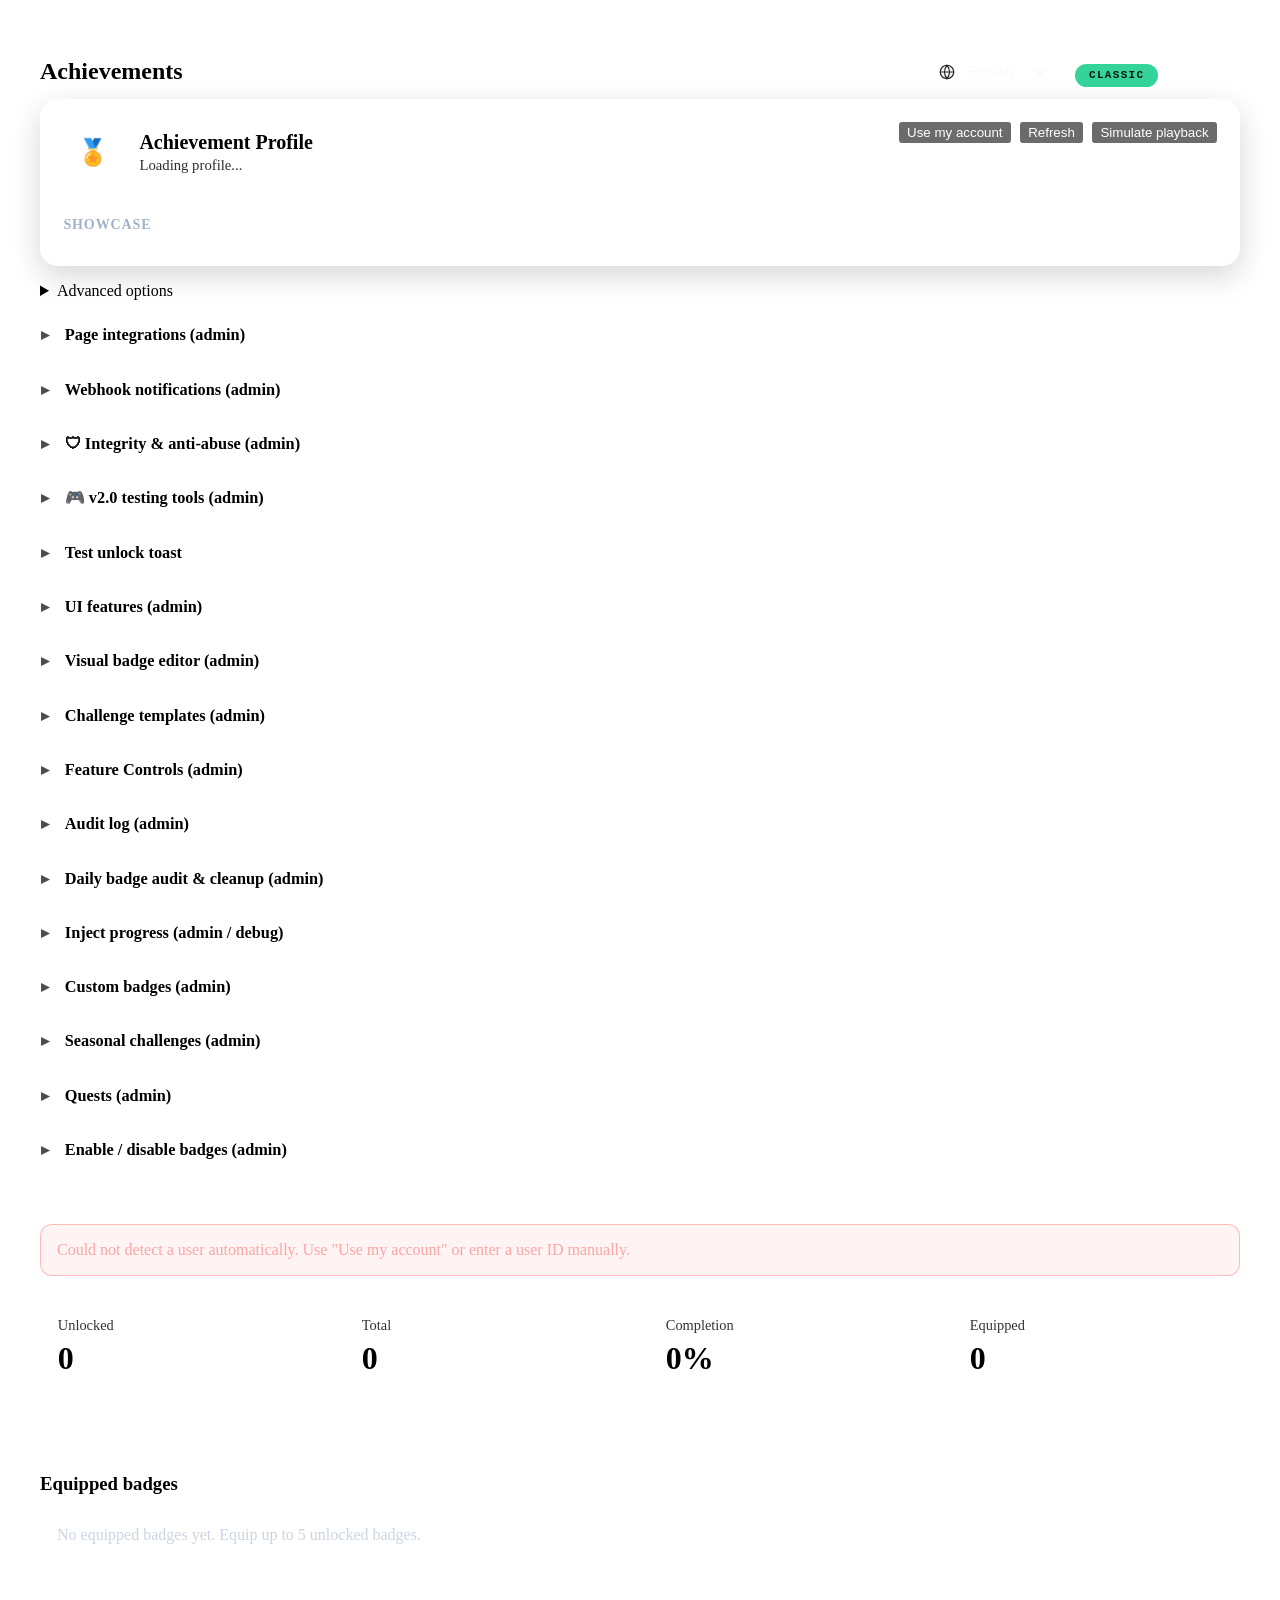
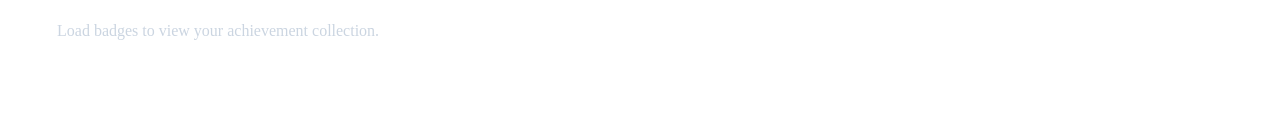
==== commit c16af28f: "feat(toasts): a top-center placement and an admin default, client side (#136) enhance.js now validat" ====
--- a/Jellyfin.Plugin.AchievementBadges/Pages/index.html
+++ b/Jellyfin.Plugin.AchievementBadges/Pages/index.html
@@ -2111,6 +2111,17 @@
                             <input type="checkbox" id="abFcForceDefaultUiStyle">
                             <span data-i18n="admin.fc.force_default_ui_style">Only use the default UI style (hides the Classic/Revamp toggle for all users)</span>
                         </label>
+                        <!-- [#136] Where unlock toasts appear for users who have not picked a placement. -->
+                        <label style="display:block; margin-bottom:0.75em;"><span data-i18n="admin.fc.default_toast_position">Default toast position (used when a user hasn't chosen one):</span><br>
+                            <select id="abFcDefaultToastPosition" style="padding:0.5em; background:rgba(0,0,0,0.3); color:inherit; border:1px solid rgba(255,255,255,0.15); border-radius:4px;">
+                                <option value="top-right" data-i18n="settings.toast_pos_top_right">Top-right</option>
+                                <option value="top-center" data-i18n="settings.toast_pos_top_center">Top-center</option>
+                                <option value="top-left" data-i18n="settings.toast_pos_top_left">Top-left</option>
+                                <option value="bottom-right" data-i18n="settings.toast_pos_bottom_right">Bottom-right</option>
+                                <option value="bottom-center" data-i18n="settings.toast_pos_bottom_center">Bottom-center (original)</option>
+                                <option value="bottom-left" data-i18n="settings.toast_pos_bottom_left">Bottom-left</option>
+                            </select>
+                        </label>
                         <label style="display:block; margin-bottom:0.75em;"><span data-i18n="admin.fc.tracearr_url">Tracearr URL (optional):</span><br>
                             <input type="text" id="abFcTracearrUrl" placeholder="https://tracearr.example" style="width:100%; padding:0.5em; background:rgba(0,0,0,0.3); color:inherit; border:1px solid rgba(255,255,255,0.15); border-radius:4px;">
                         </label>
@@ -4488,6 +4499,8 @@
             if (uiSel) uiSel.value = (c.DefaultUiStyle === 'revamp' ? 'revamp' : 'classic');
             var forceUiEl = document.getElementById('abFcForceDefaultUiStyle');
             if (forceUiEl) forceUiEl.checked = !!c.ForceDefaultUiStyle;
+            var toastPosSel = document.getElementById('abFcDefaultToastPosition');
+            if (toastPosSel) toastPosSel.value = c.DefaultToastPosition || 'top-right';
             var tuEl = document.getElementById('abFcTracearrUrl');
             if (tuEl) tuEl.value = c.TracearrUrl || '';
             var ttEl = document.getElementById('abFcTracearrApiToken');
@@ -4567,6 +4580,7 @@
             DefaultLanguage: (document.getElementById('abFcDefaultLanguage') || {}).value || 'en',
             DefaultUiStyle: (document.getElementById('abFcDefaultUiStyle') || {}).value === 'revamp' ? 'revamp' : 'classic',
             ForceDefaultUiStyle: !!(document.getElementById('abFcForceDefaultUiStyle') || {}).checked,
+            DefaultToastPosition: (document.getElementById('abFcDefaultToastPosition') || {}).value || 'top-right',
             TracearrUrl: (document.getElementById('abFcTracearrUrl') || {}).value || '',
             TracearrApiToken: (document.getElementById('abFcTracearrApiToken') || {}).value || '',
             AudiobookCounting: (document.getElementById('abFcAudiobookCounting') || {}).value || 'BooksOnly',
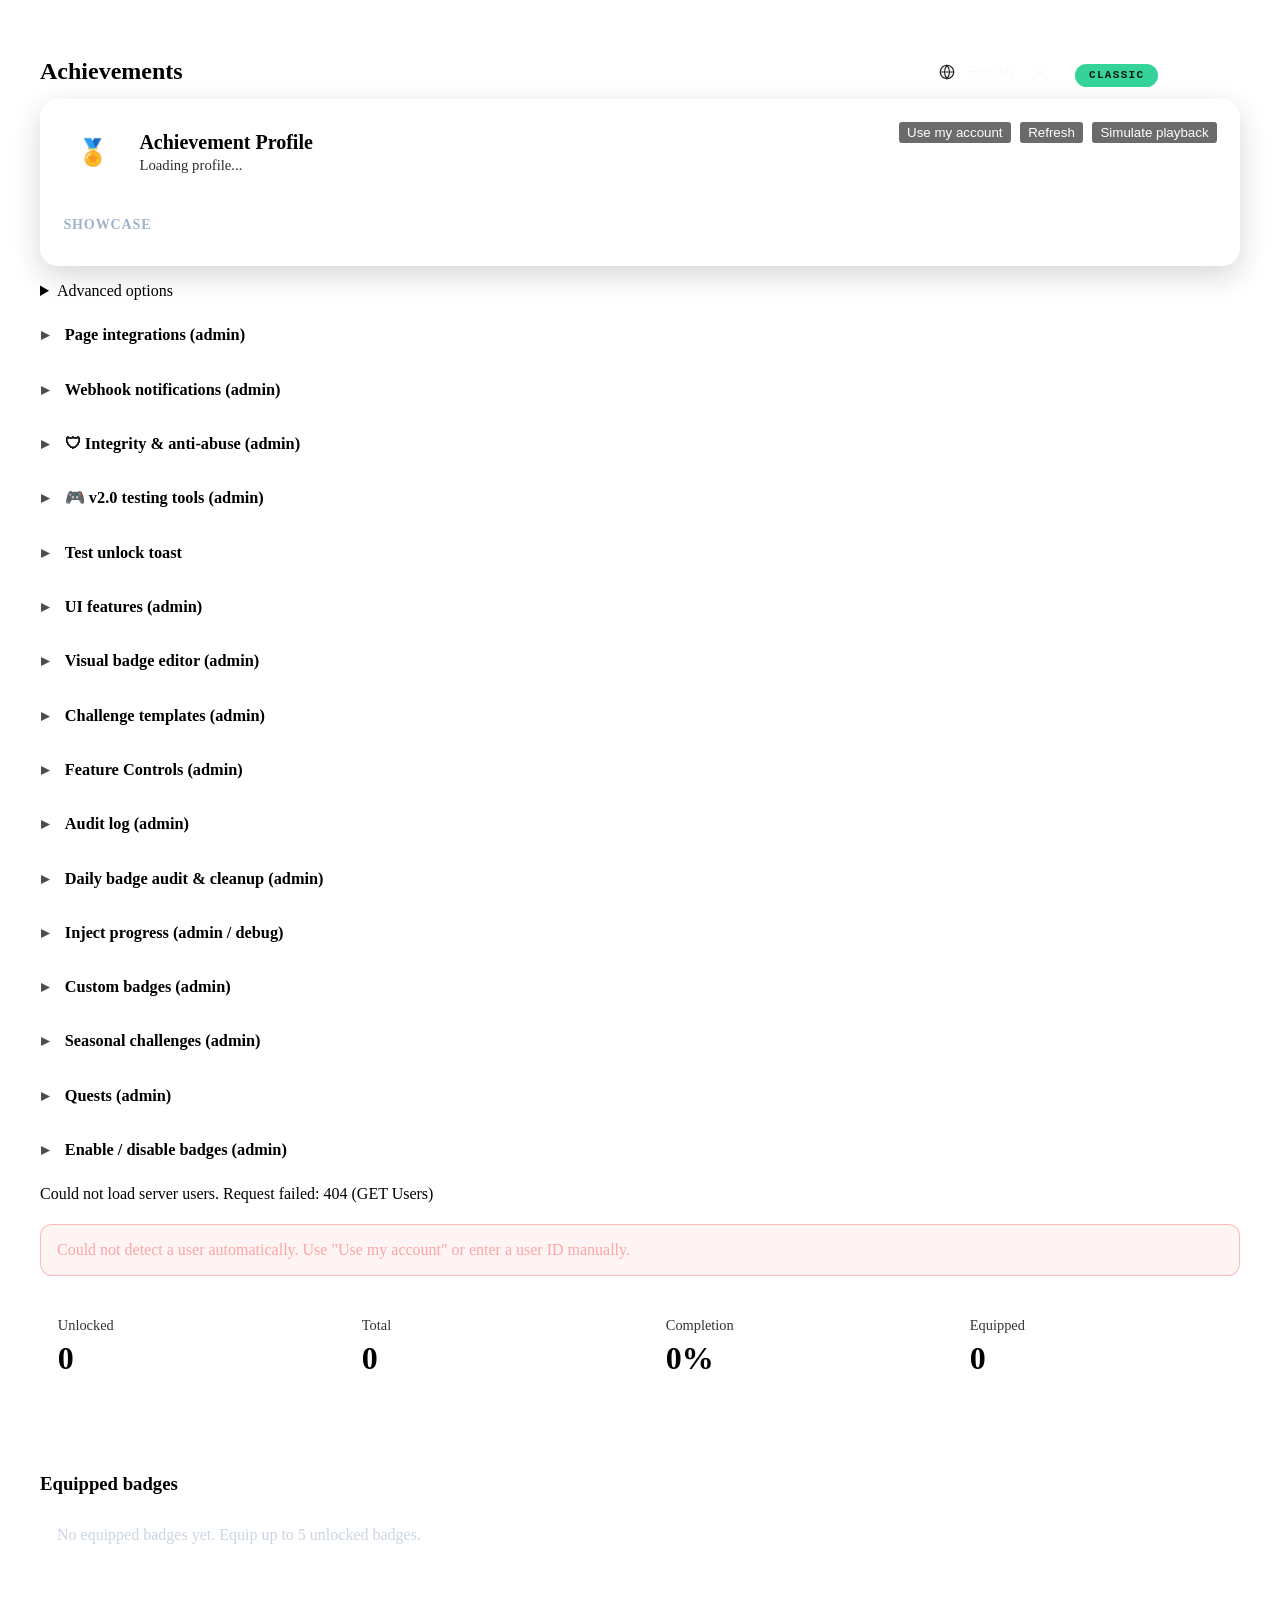
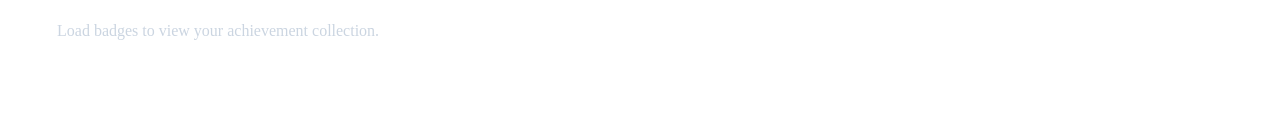
==== commit bca70d97: "fix: load the client scripts and assets under Jellyfin's base URL (#155) With a base URL set in Jell" ====
--- a/Jellyfin.Plugin.AchievementBadges/Pages/index.html
+++ b/Jellyfin.Plugin.AchievementBadges/Pages/index.html
@@ -546,13 +546,22 @@
         // in isolation): fall back to a per-load token rather than a stale one.
         return 'v=' + Date.now();
     })();
+    // [issue #155] The server root from the address of the shell this page
+    // runs in ({base}/web/...), for the URLs built without ApiClient, so they
+    // keep the base URL Jellyfin runs under. A root-relative /Plugins/ path
+    // dropped it.
+    function serverRoot() {
+        var p = window.location.pathname || '';
+        var idx = p.lastIndexOf('/web/');
+        return idx >= 0 ? p.substring(0, idx + 1) : '/';
+    }
     function cssUrl() {
         var ac = getApi();
         var base;
         if (ac && typeof ac.getUrl === 'function') {
             base = ac.getUrl('Plugins/AchievementBadges/client-script/styles-revamp');
         } else {
-            base = '/Plugins/AchievementBadges/client-script/styles-revamp';
+            base = serverRoot() + 'Plugins/AchievementBadges/client-script/styles-revamp';
         }
         return base + (base.indexOf('?') >= 0 ? '&' : '?') + CSS_BUST;
     }
@@ -881,7 +890,7 @@
     }
     function heroMetaUrl(path) {
         var ac = getApi();
-        return (ac && typeof ac.getUrl === 'function') ? ac.getUrl(path) : '/' + path;
+        return (ac && typeof ac.getUrl === 'function') ? ac.getUrl(path) : serverRoot() + path;
     }
     function loadHeroMeta(onChange) {
         if (heroMetaLoaded) return;
@@ -2065,6 +2074,9 @@
                         </label>
                         <label style="display:flex; align-items:center; gap:0.5em; margin-bottom:0.75em;">
                             <input type="checkbox" id="abFcForcePrivacyMode"> <span data-i18n="admin.fc.force_privacy">Force privacy mode (hide all users from each other)</span>
+                        </label>
+                        <label style="display:flex; align-items:center; gap:0.5em; margin-bottom:0.75em;">
+                            <input type="checkbox" id="abFcHideUsersHiddenFromLogin"> <span data-i18n="admin.fc.hide_login_hidden">Keep accounts hidden from the login screen out of other users' views (hidden accounts, admins and their friends still see them)</span>
                         </label>
                         <label style="display:flex; align-items:center; gap:0.5em; margin-bottom:0.75em;">
                             <input type="checkbox" id="abFcForceSpoilerMode"> <span data-i18n="admin.fc.force_spoiler">Force Spoiler Mode (hide locked badge descriptions for all users)</span>
@@ -2685,13 +2697,22 @@
         return window.ApiClient || window.apiClient || null;
     }
 
+    // [issue #155] The server root from the address of the shell this page
+    // runs in ({base}/web/...), so a URL built without ApiClient keeps the
+    // base URL Jellyfin runs under. A bare '/' dropped it.
+    function serverRoot() {
+        var p = window.location.pathname || '';
+        var idx = p.lastIndexOf('/web/');
+        return idx >= 0 ? p.substring(0, idx + 1) : '/';
+    }
+
     function buildUrl(path) {
         var cleanPath = String(path || '').replace(/^\/+/, '');
         var apiClient = getApiClient();
         if (apiClient && typeof apiClient.getUrl === 'function') {
             return apiClient.getUrl(cleanPath);
         }
-        return '/' + cleanPath;
+        return serverRoot() + cleanPath;
     }
 
     function getAuthHeaders() {
@@ -4484,6 +4505,8 @@
             document.getElementById('abFcPrestigeEnabled').checked = c.PrestigeEnabled !== false;
             document.getElementById('abFcQuestsEnabled').checked = c.QuestsEnabled !== false;
             document.getElementById('abFcForcePrivacyMode').checked = !!c.ForcePrivacyMode;
+            var hideLoginHiddenEl = document.getElementById('abFcHideUsersHiddenFromLogin');
+            if (hideLoginHiddenEl) hideLoginHiddenEl.checked = !!c.HideUsersHiddenFromLogin;
             document.getElementById('abFcForceSpoilerMode').checked = !!c.ForceSpoilerMode;
             document.getElementById('abFcForceExtremeSpoilerMode').checked = !!c.ForceExtremeSpoilerMode;
             document.getElementById('abFcMaxEquippedBadges').value = c.MaxEquippedBadges || 5;
@@ -4570,6 +4593,7 @@
             PrestigeEnabled: document.getElementById('abFcPrestigeEnabled').checked,
             QuestsEnabled: document.getElementById('abFcQuestsEnabled').checked,
             ForcePrivacyMode: document.getElementById('abFcForcePrivacyMode').checked,
+            HideUsersHiddenFromLogin: !!(document.getElementById('abFcHideUsersHiddenFromLogin') || {}).checked,
             ForceSpoilerMode: document.getElementById('abFcForceSpoilerMode').checked,
             ForceExtremeSpoilerMode: document.getElementById('abFcForceExtremeSpoilerMode').checked,
             MaxEquippedBadges: maxBadges,
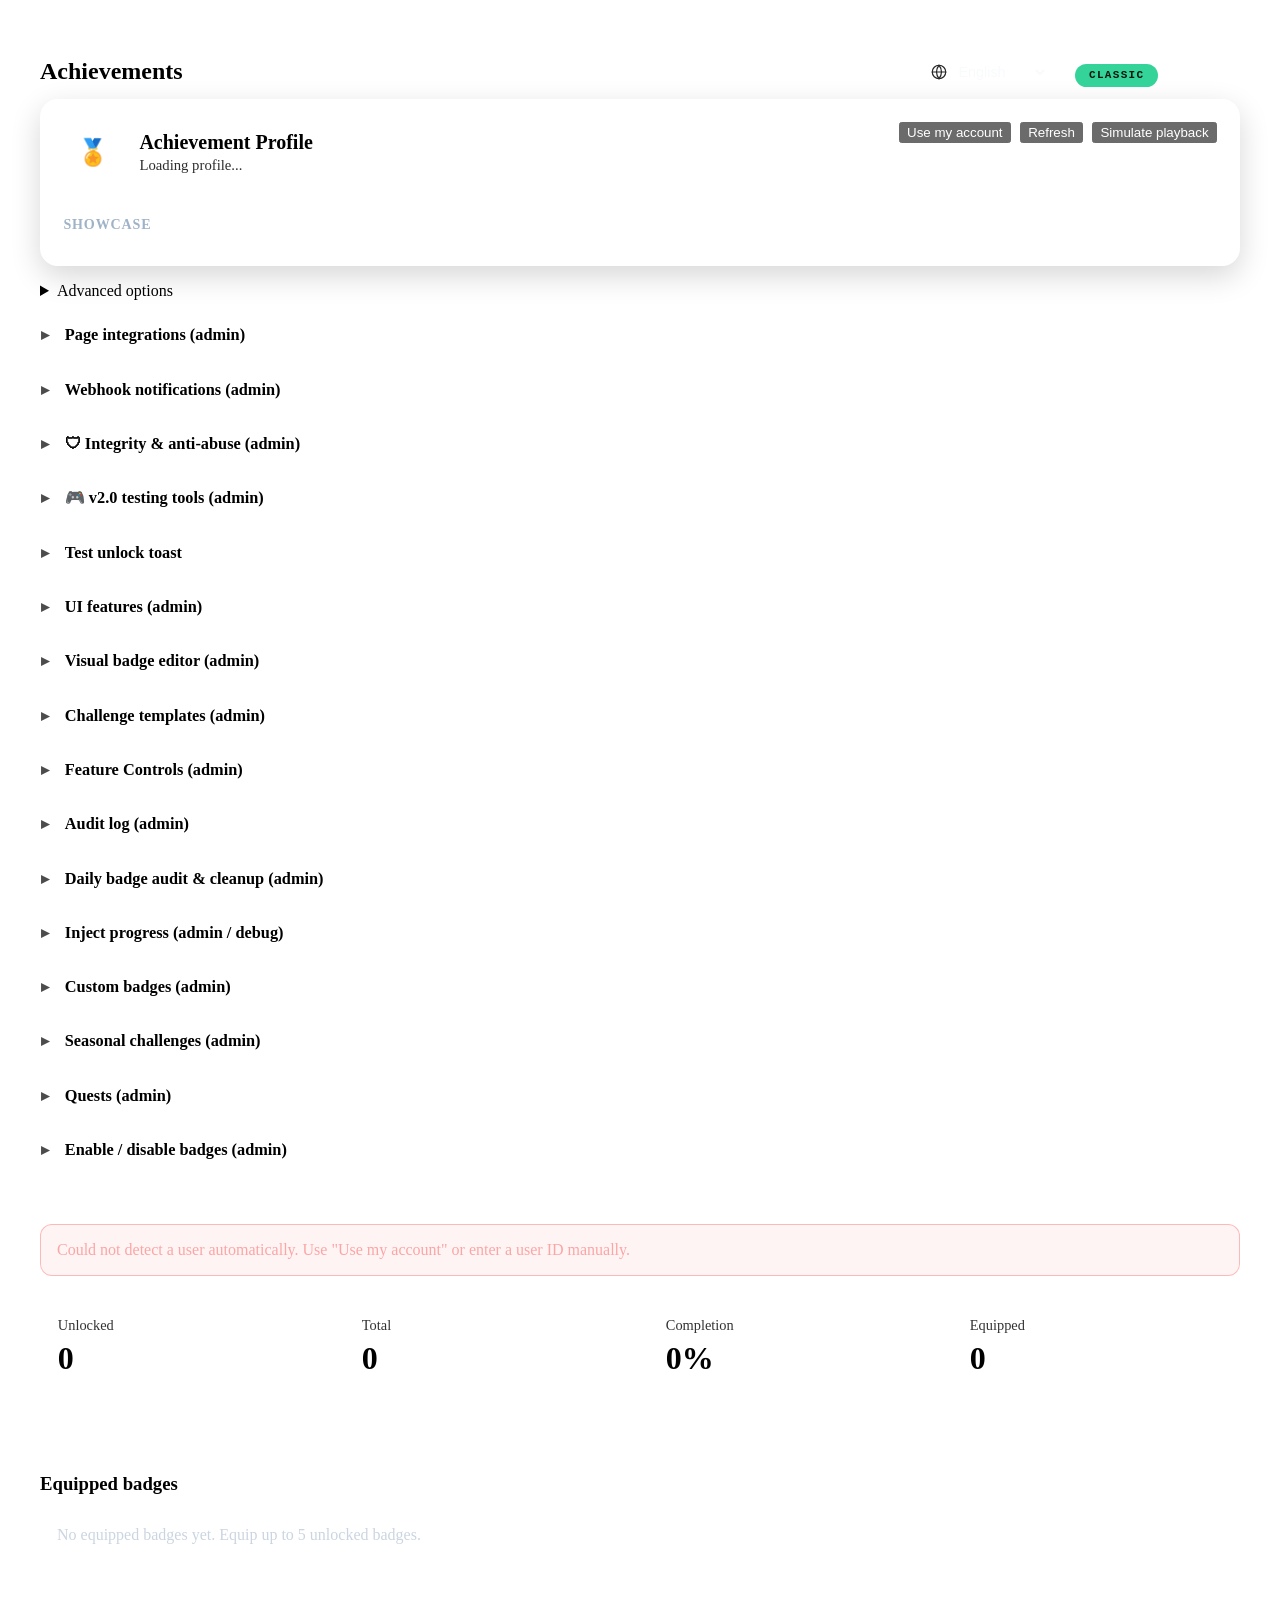
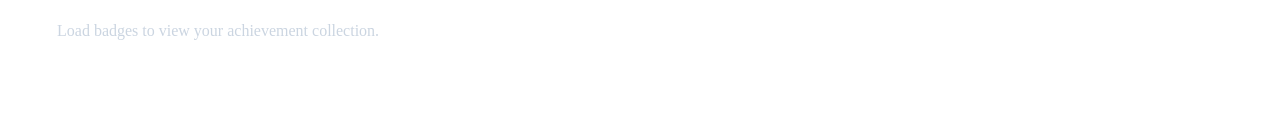
==== commit 3f7ec596: "Add Dutch language option to language selection" ====
--- a/Jellyfin.Plugin.AchievementBadges/Pages/index.html
+++ b/Jellyfin.Plugin.AchievementBadges/Pages/index.html
@@ -1625,6 +1625,7 @@
                                 <option value="es">Español</option>
                                 <option value="de">Deutsch</option>
                                 <option value="it">Italiano</option>
+                                <option value="nl">Nederlands</option>
                                 <option value="pt">Português</option>
                                 <option value="ja">日本語</option>
                                 <option value="zh">中文</option>
@@ -2107,6 +2108,7 @@
                                 <option value="es">Español</option>
                                 <option value="de">Deutsch</option>
                                 <option value="it">Italiano</option>
+                                <option value="nl">Nederlands</option>
                                 <option value="pt">Português</option>
                                 <option value="zh">中文</option>
                                 <option value="ja">日本語</option>
@@ -2444,7 +2446,7 @@
             if (stored) return stored;
         } catch (e) { /* ignore */ }
         var nav = (navigator.language || navigator.userLanguage || 'en').toLowerCase().slice(0, 2);
-        var supported = ['en','fr','es','de','it','pt','zh','ja'];
+        var supported = ['en','fr','es','de','it','nl','pt','zh','ja'];
         return supported.indexOf(nav) >= 0 ? nav : 'en';
     }
     function apply(dict) {
